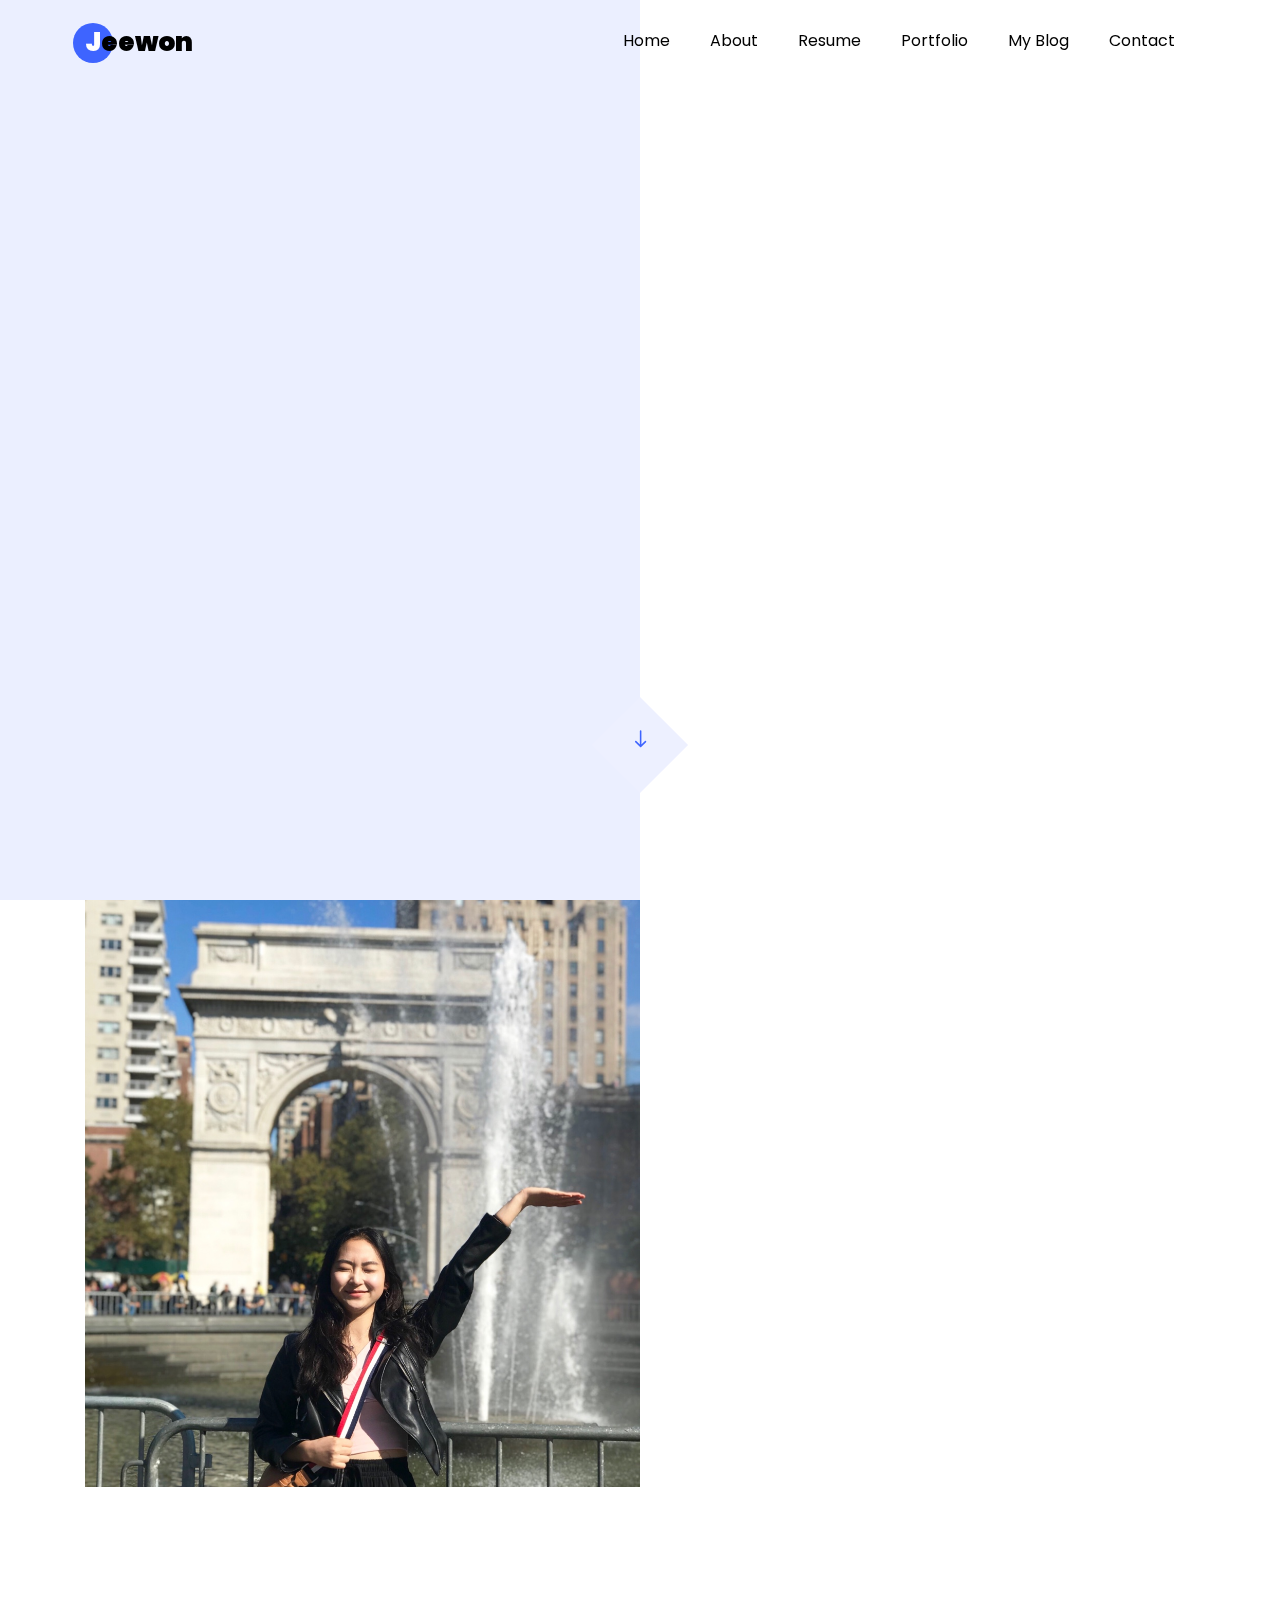
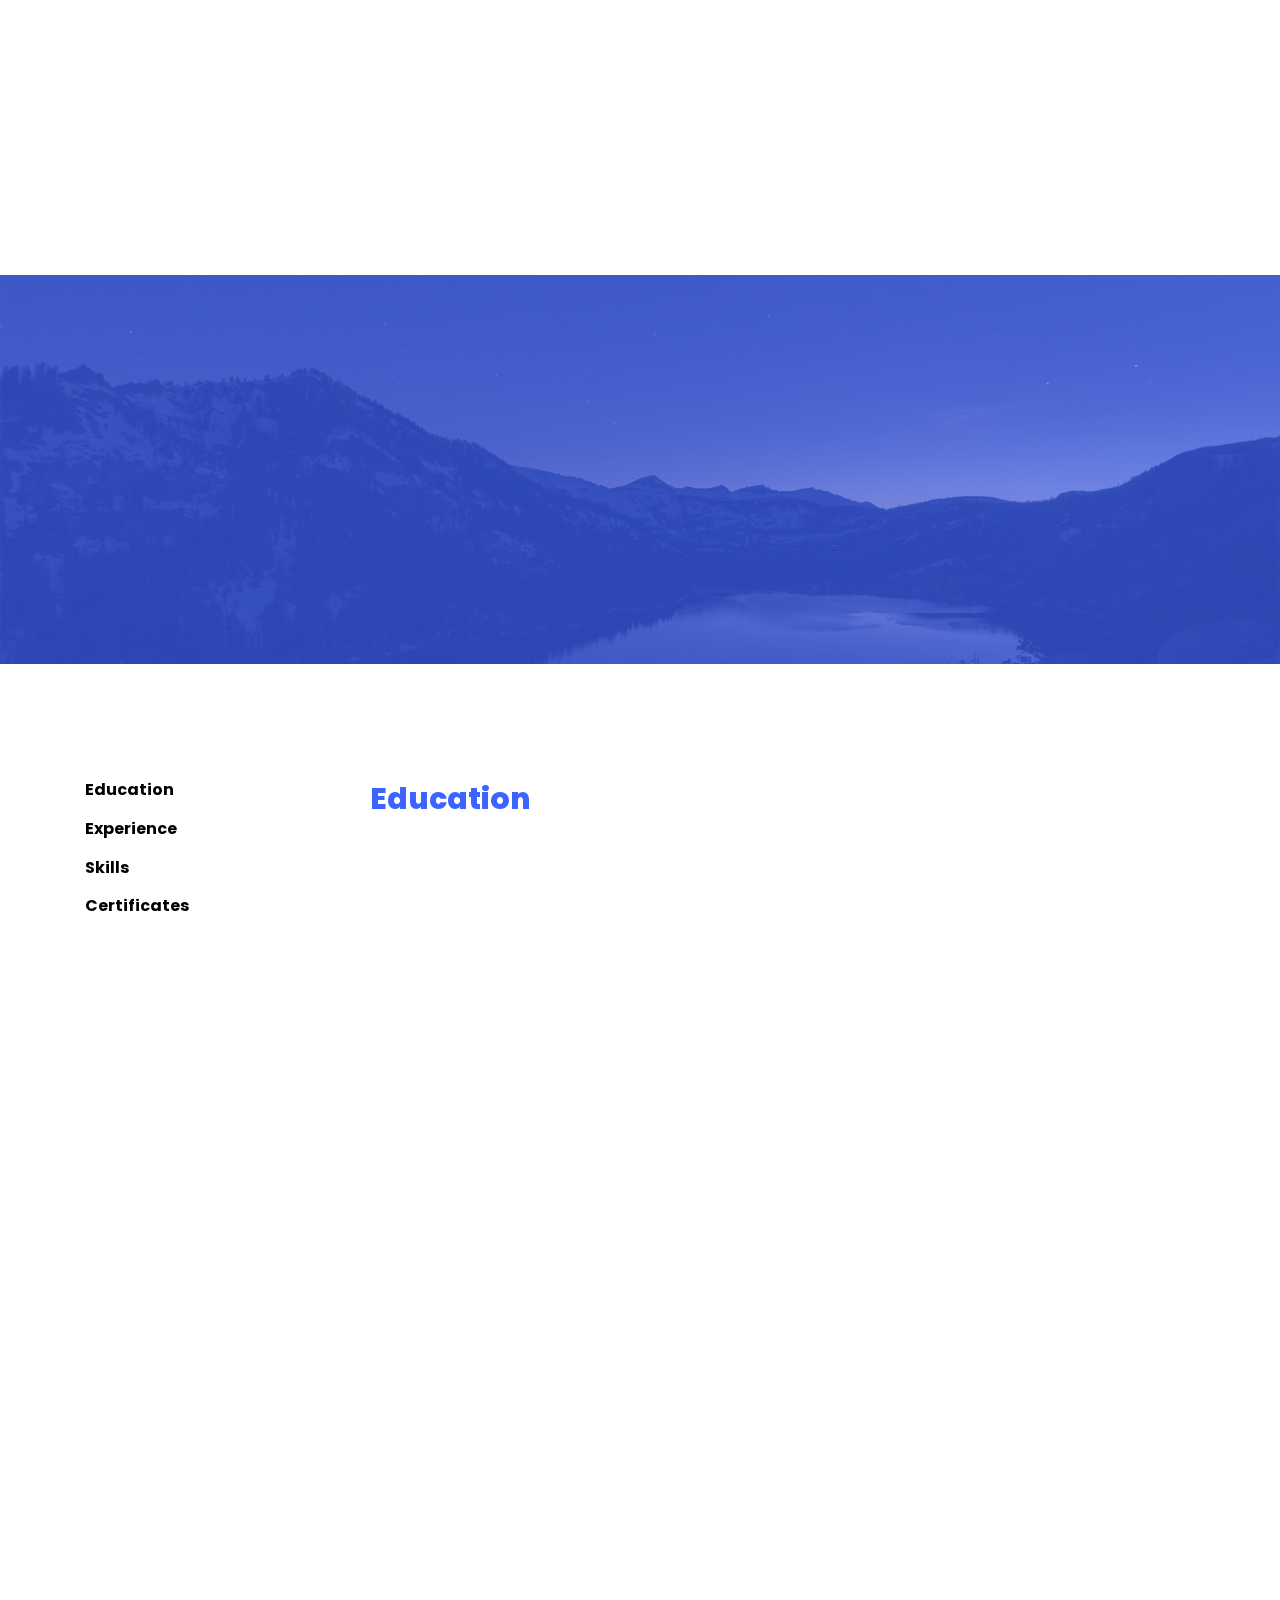
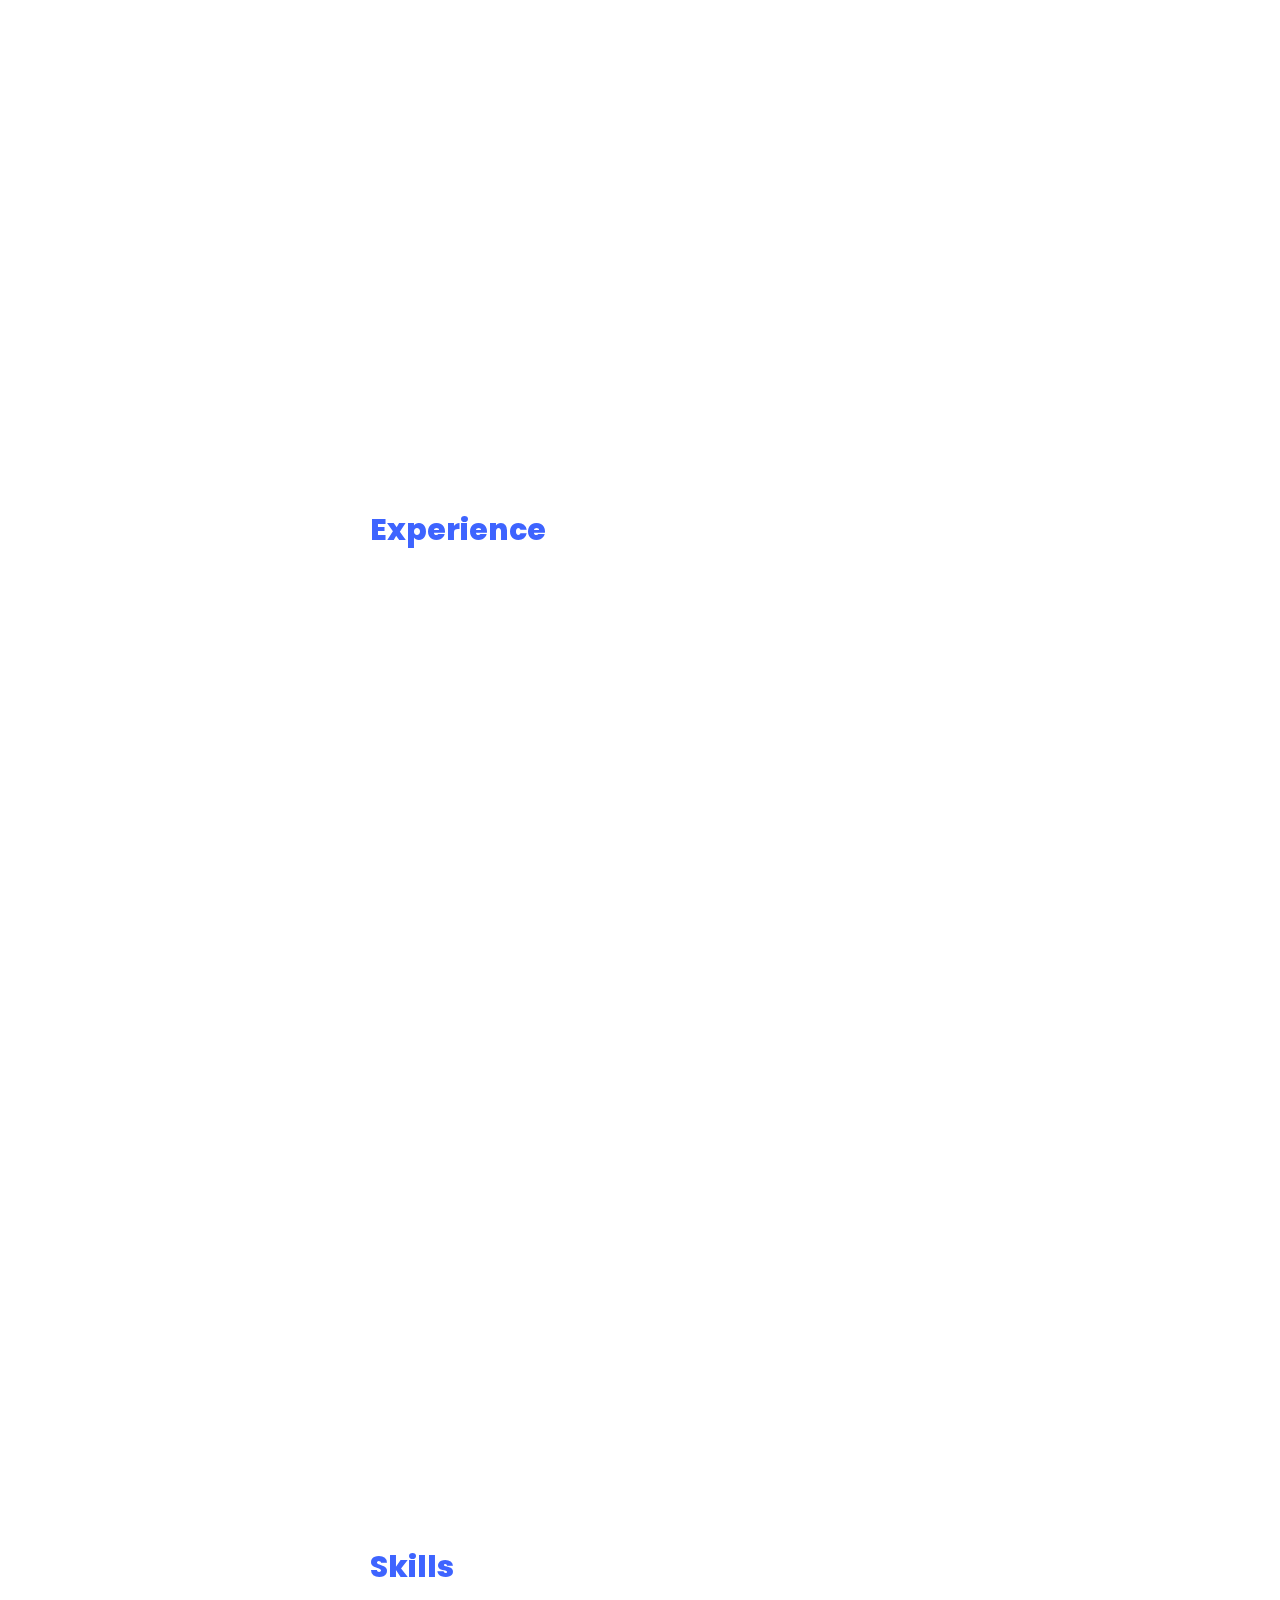
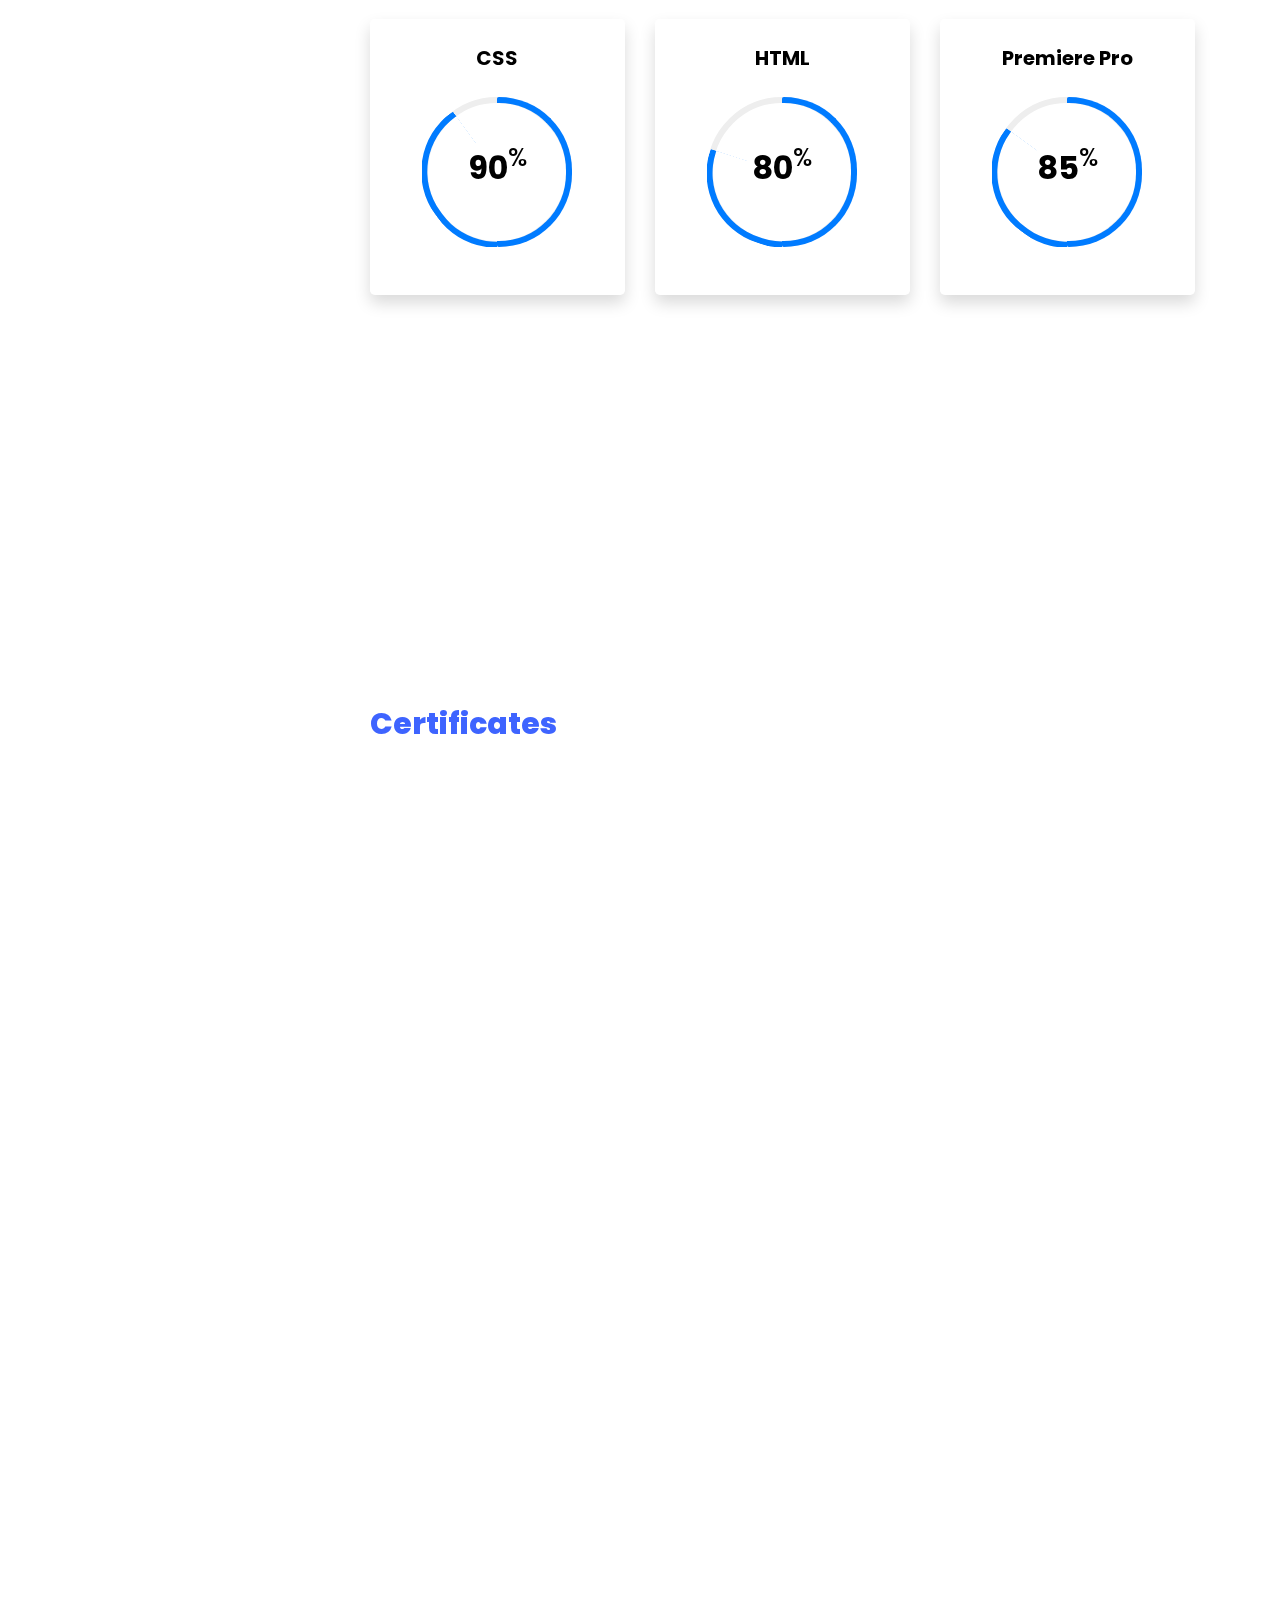
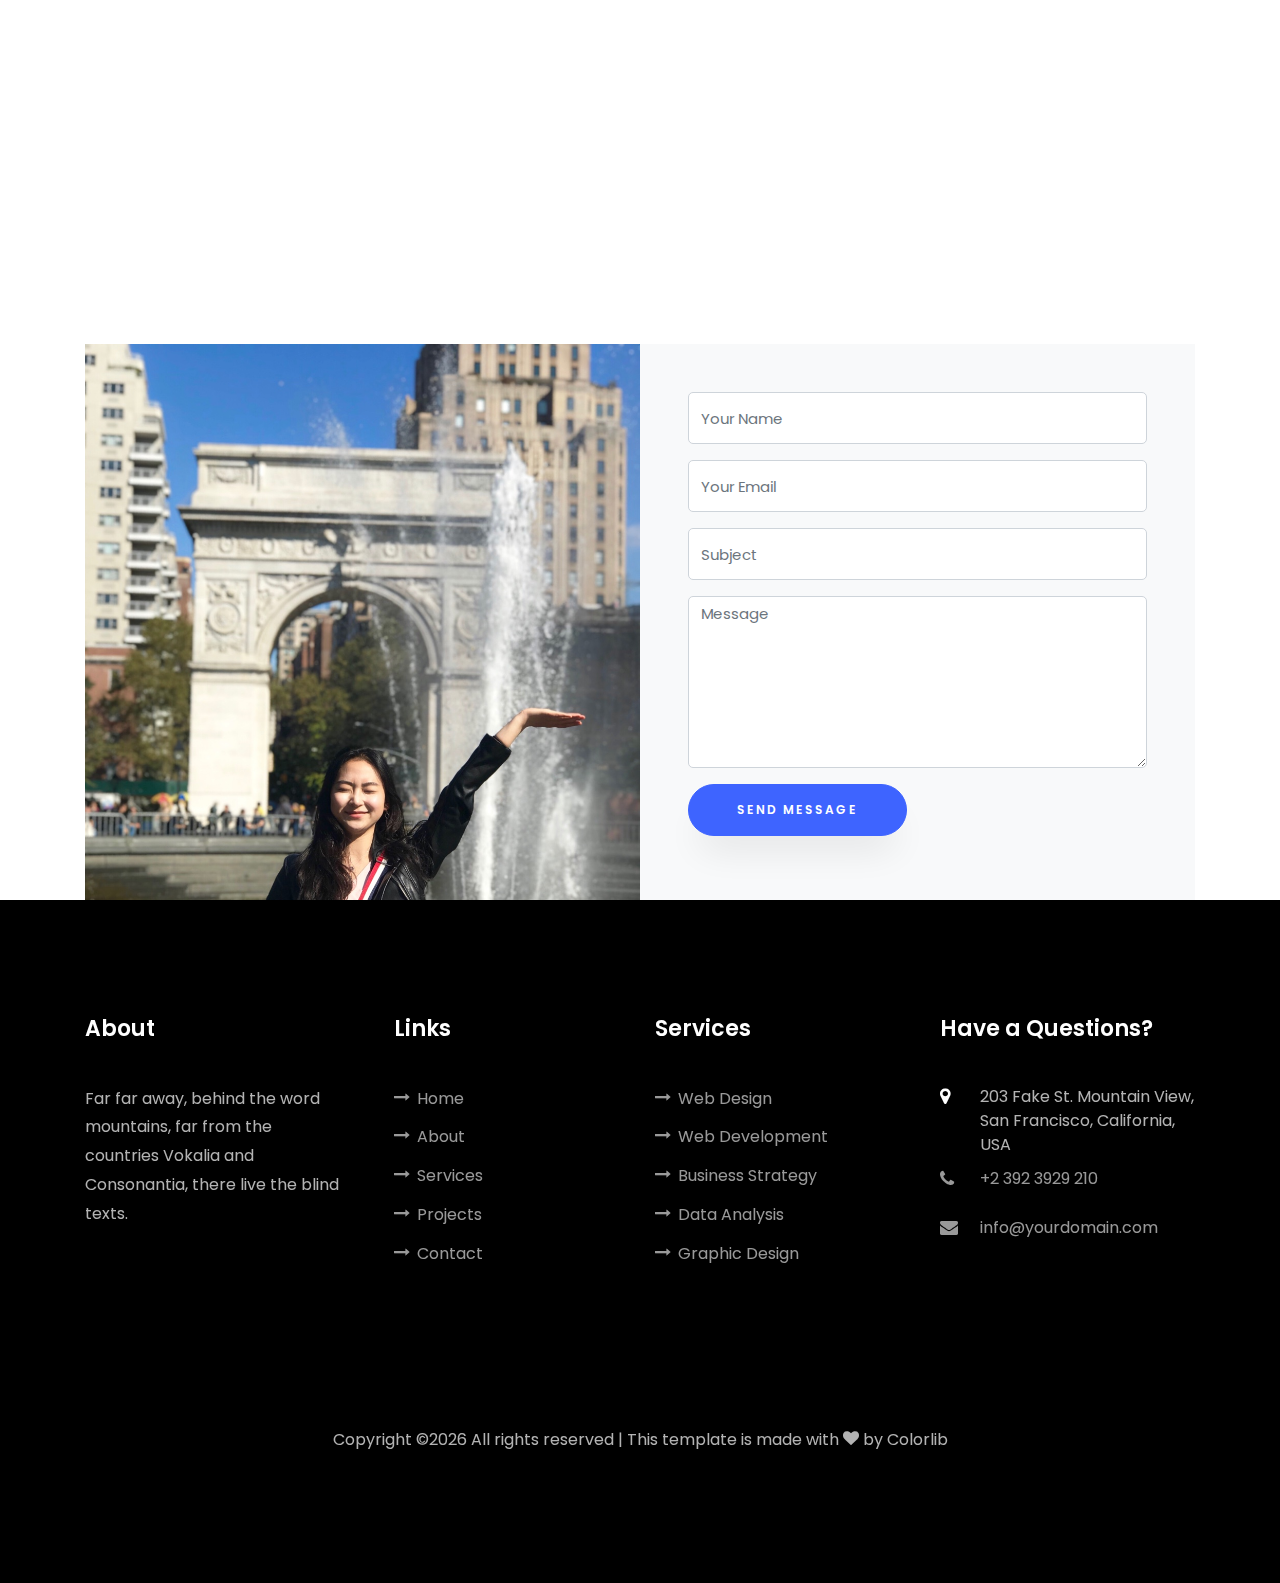
==== index.html @ 361e4d11 "blogpost modal first" ====
<!DOCTYPE html>
<html lang="en">
  <head>
    <title>Jeewon Kim</title>
    <meta charset="utf-8">
    <meta name="viewport" content="width=device-width, initial-scale=1, shrink-to-fit=no">

    <link href="https://fonts.googleapis.com/css?family=Poppins:100,200,300,400,500,600,700,800,900" rel="stylesheet">

    <link rel="stylesheet" href="css/open-iconic-bootstrap.min.css">
    <link rel="stylesheet" href="css/animate.css">

    <link rel="stylesheet" href="css/owl.carousel.min.css">
    <link rel="stylesheet" href="css/owl.theme.default.min.css">
    <link rel="stylesheet" href="css/magnific-popup.css">

    <link rel="stylesheet" href="css/aos.css">

    <link rel="stylesheet" href="css/ionicons.min.css">

    <link rel="stylesheet" href="css/flaticon.css">
    <link rel="stylesheet" href="css/icomoon.css">
    <link rel="stylesheet" href="css/style.css">
  </head>
  <body data-spy="scroll" data-target=".site-navbar-target" data-offset="300">


    <nav class="navbar navbar-expand-lg navbar-dark ftco_navbar ftco-navbar-light site-navbar-target" id="ftco-navbar">
	    <div class="container">
	      <a class="navbar-brand" href="index.html"><span>J</span>eewon</a>
	      <button class="navbar-toggler js-fh5co-nav-toggle fh5co-nav-toggle" type="button" data-toggle="collapse" data-target="#ftco-nav" aria-controls="ftco-nav" aria-expanded="false" aria-label="Toggle navigation">
	        <span class="oi oi-menu"></span> Menu
	      </button>

	      <div class="collapse navbar-collapse" id="ftco-nav">
	        <ul class="navbar-nav nav ml-auto">
	          <li class="nav-item"><a href="#home-section" class="nav-link"><span>Home</span></a></li>
	          <li class="nav-item"><a href="#about-section" class="nav-link"><span>About</span></a></li>
	          <li class="nav-item"><a href="#resume-section" class="nav-link"><span>Resume</span></a></li>
	          <li class="nav-item"><a href="#ftco-section" class="nav-link"><span>Portfolio</span></a></li>
	          <li class="nav-item"><a href="blogfront.html" class="nav-link"><span>My Blog</span></a></li>
	          <li class="nav-item"><a href="#contact-section" class="nav-link"><span>Contact</span></a></li>
	        </ul>
	      </div>
	    </div>
	  </nav>
	  <section class="hero-wrap js-fullheight">
      <div class="overlay"></div>
      <div class="container">
        <div class="row no-gutters slider-text js-fullheight justify-content-center align-items-center" id="intro1">
          <div class="col-lg-8 col-md-6 ftco-animate d-flex align-items-center" id="intro2">
          	<div class="text text-center" id="intro">
          		<span class="subheading">Hey! I am</span>
		  				<h1>Jeewon Kim</h1>
			  				<h2>I'm a
								  <span
								     class="txt-rotate"
								     data-period="2000"
								     data-rotate='[ "Web Designer.", "Developer.", "Photographer.", "Marketer.", "Blogger" ]'></span>
								</h2>
							</div>
            </div>
          </div>
        </div>
      </div>
      <div class="mouse">
				<a href="#" class="mouse-icon">
					<div class="mouse-wheel"><span class="ion-ios-arrow-round-down"></span></div>
				</a>
			</div>
    </section>

    <section class="ftco-about img ftco-section ftco-no-pt ftco-no-pb" id="about-section">
    	<div class="container">
    		<div class="row d-flex no-gutters">
    			<div class="col-md-6 col-lg-6 d-flex">
    				<div class="img-about img d-flex align-items-stretch">
    					<div class="overlay"></div>
	    				<div class="img d-flex align-self-stretch align-items-center" style="background-image:url(images/newyorkport.jpg);">
	    				</div>
    				</div>
    			</div>
    			<div class="col-md-6 col-lg-6 pl-md-5 py-5">
    				<div class="row justify-content-start pb-3">
		          <div class="col-md-12 heading-section ftco-animate">
		          	<h1 class="big">About</h1>
		            <h2 class="mb-4">About Me</h2>
		            <p>A small river named Duden flows by their place and supplies it with the necessary regelialia.</p>
		            <ul class="about-info mt-4 px-md-0 px-2">
		            	<li class="d-flex"><span>Name:</span> <span>Jeewon Kim</span></li>
		            	<li class="d-flex"><span>Date of birth:</span> <span>June 13, 1999</span></li>
		            	<li class="d-flex"><span>Address:</span> <span>Seoul, South Korea</span></li>
		            	<li class="d-flex"><span>Email:</span> <span>jeekim913@gmail.com</span></li>
		            	<li class="d-flex"><span>Phone: </span> <span>+1-315-261-1494</span></li>
		            </ul>
		          </div>
		        </div>
	          <div class="counter-wrap ftco-animate d-flex mt-md-3">
              <div class="text">
                <p><a href="scss/Jeewon_Kim_CV.pdf" download class="btn btn-primary py-3 px-3">Download CV</a></p>
              </div>
	          </div>
	        </div>
        </div>
    	</div>
    </section>

    <section class="ftco-section ftco-partner">
    	<div class="container">
    		<div class="row">
    			<div class="col-sm ftco-animate">
              <div class="text-center d-flex ftco-animate">
    						<a href="#" class="services-1 shadow">
    							<span class="icon">
    								<i class="flaticon-analysis"></i>
    							</span>
    							<div class="desc">
    								<h3 class="mb-5">Team Work</h3>
    							</div>
    						</a>
    					</div>
    			</div>
    			<div class="col-sm ftco-animate">
            <div class="text-center d-flex ftco-animate">
              <a href="#" class="services-1 shadow">
                <span class="icon">
                  <i class="flaticon-analysis"></i>
                </span>
                <div class="desc">
                  <h3 class="mb-5">Fast Learner</h3>
                </div>
              </a>
            </div>
    			</div>
    			<div class="col-sm ftco-animate">
            <div class="text-center d-flex ftco-animate">
              <a href="#" class="services-1 shadow">
                <span class="icon">
                  <i class="flaticon-analysis"></i>
                </span>
                <div class="desc">
                  <h3 class="mb-5">Service Oriented</h3>
                </div>
              </a>
            </div>
    			</div>
    			<div class="col-sm ftco-animate">
            <div class="text-center d-flex ftco-animate">
              <a href="#" class="services-1 shadow">
                <span class="icon">
                  <i class="flaticon-analysis"></i>
                </span>
                <div class="desc">
                  <h3 class="mb-5">Language</h3>
                </div>
              </a>
            </div>
    			</div>
    		</div>
    	</div>
    </section>


    <section class="ftco-section ftco-hireme img" style="background-image: url(images/bg_1.jpg)">
      <div class="overlay"></div>
      <div class="container">
        <div class="row justify-content-center">
          <div class="col-md-7 ftco-animate text-center">
            <h2>Introduction <span>Video</span> of Me!</h2>
            <p>Take a brief look into Jeewon Kim</p>
            <a data-modal="#09" class="btn btn-primary py-3 px-5" href="introvideo.html">Click Me</a>
          </div>
        </div>
      </div>
    </section>






    <section class="ftco-section ftco-no-pb goto-here" id="resume-section">
    	<div class="container">
    		<div class="row">
    			<div class="col-md-3">
				    <nav id="navi">
					    <ul>
					      <li><a href="#page-1">Education</a></li>
					      <li><a href="#page-2">Experience</a></li>
					      <li><a href="#page-3">Skills</a></li>
					      <li><a href="#page-4">Certificates</a></li>
					    </ul>
					  </nav>
					</div>
					<div class="col-md-9">
					  <div id="page-1" class= "page one">
					  	<h2 class="heading">Education</h2>
					    <div class="resume-wrap d-flex ftco-animate">
					    	<div class="img1">
					    		<img class="img11" src="images/muniv1.jpg">
					    	</div>
					    	<div class="text pl-3">
		    					<span class="date">2018-2022</span>
		    					<h2>Bachelor of Business Administration</h2>
		    					<span class="position">SungKyunKwan University</span>
		    					<p>A small river named Duden flows by their place and supplies it with the necessary regelialia. It is a paradisematic country, in which roasted parts of sentences fly into your mouth.</p>
                  <a href="#projects-section" ><p class="readmorebtn">Read More! </p></a>
            		</div>
	    				</div>
              <div class="resume-wrap d-flex ftco-animate">
                <div class="img1">
                  <img class="img11" src="images/muniv1.jpg">
                </div>
                <div class="text pl-3">
                  <span class="date">2019</span>
                  <h2>Business Administration & Communications </h2>
                  <span class="position">Clarkson University</span>
                  <p>A small river named Duden flows by their place and supplies it with the necessary regelialia. It is a paradisematic country, in which roasted parts of sentences fly into your mouth.</p>
                  <a href="#projects-section" ><p class="readmorebtn">Read More! </p></a>
                </div>
              </div>
              <div class="resume-wrap d-flex ftco-animate">
					    	<div class="img1">
					    		<img class="img11" src="images/muniv1.jpg">
					    	</div>
					    	<div class="text pl-3">
		    					<span class="date">2018-2022</span>
		    					<h2>Bachelor of French Language&Literature</h2>
		    					<span class="position">SungKyunKwan University</span>
		    					<p>A small river named Duden flows by their place and supplies it with the necessary regelialia. It is a paradisematic country, in which roasted parts of sentences fly into your mouth.</p>
                  <a href="#projects-section" ><p class="readmorebtn">Read More! </p></a>
            		</div>
	    				</div>
              <div class="resume-wrap d-flex ftco-animate">
					    	<div class="img1">
					    		<img class="img11" src="images/muniv1.jpg">
					    	</div>
					    	<div class="text pl-3">
		    					<span class="date">2015-2018</span>
		    					<h2>Hanyang University Highschool</h2>
		    					<span class="position">High School</span>
		    					<p>A small river named Duden flows by their place and supplies it with the necessary regelialia. It is a paradisematic country, in which roasted parts of sentences fly into your mouth.</p>
                  <a href="#projects-section" ><p class="readmorebtn">Read More! </p></a>
            		</div>
	    				</div>
					  </div>

					  <div id="page-2" class= "page two">
					  	<h2 class="heading">Experience</h2>
              <div class="resume-wrap d-flex ftco-animate">

					    	<div class="text pl-3">
		    					<span class="date">2018-2019</span>
		    					<h2>External Cooperation Manager </h2>
		    					<span class="position">MUNIV 6</span>
		    					<p>A small river named Duden flows by their place and supplies it with the necessary regelialia. It is a paradisematic country, in which roasted parts of sentences fly into your mouth.</p>
                  <a href="#projects-section" ><p class="readmorebtn">Read More! </p></a>
            		</div>
                <div class="img1">
					    		<img class="img11" src="images/muniv1.jpg">
					    	</div>

	    				</div>
              <div class="resume-wrap d-flex ftco-animate">
					    	<div class="img1">
					    		<img class="img11" src="images/muniv1.jpg">
					    	</div>
					    	<div class="text pl-3">
		    					<span class="date">2018-2019</span>
		    					<h2>Server</h2>
		    					<span class="position">WalHyang</span>
		    					<p>A small river named Duden flows by their place and supplies it with the necessary regelialia. It is a paradisematic country, in which roasted parts of sentences fly into your mouth.</p>
                  <a href="#projects-section" ><p class="readmorebtn">Read More! </p></a>
            		</div>
	    				</div>
              <div class="resume-wrap d-flex ftco-animate">
					    	<div class="img1">
					    		<img class="img11" src="images/muniv1.jpg">
					    	</div>
					    	<div class="text pl-3">
		    					<span class="date">2020</span>
		    					<h2>Make-A-Wish Angel</h2>
		    					<span class="position">Make-a-wish Korea</span>
		    					<p>A small river named Duden flows by their place and supplies it with the necessary regelialia. It is a paradisematic country, in which roasted parts of sentences fly into your mouth.</p>
                  <a href="#projects-section" ><p class="readmorebtn">Read More! </p></a>
            		</div>
	    				</div>


					  </div>
					  <div id="page-3" class= "page three">
					  	<h2 class="heading">Skills</h2>
					  	<div class="row progress-circle mb-5">
					  		<div class="col-lg-4 mb-4">
						      <div class="bg-white rounded-lg shadow p-4">
						        <h2 class="h5 font-weight-bold text-center mb-4">CSS</h2>

						        <!-- Progress bar 1 -->
						        <div class="progress mx-auto" data-value='90'>
						          <span class="progress-left">
                        <span class="progress-bar border-primary"></span>
						          </span>
						          <span class="progress-right">
                        <span class="progress-bar border-primary"></span>
						          </span>
						          <div class="progress-value w-100 h-100 rounded-circle d-flex align-items-center justify-content-center">
						            <div class="h2 font-weight-bold">90<sup class="small">%</sup></div>
						          </div>
						        </div>
						        <!-- END -->

						        <!-- Demo info -->
						        <div class="row text-center mt-4">
						          <div class="col-6 border-right">
						          </div>
						          <div class="col-6">
						          </div>
						        </div>
						        <!-- END -->
						      </div>
						    </div>

						    <div class="col-lg-4 mb-4">
						      <div class="bg-white rounded-lg shadow p-4">
						        <h2 class="h5 font-weight-bold text-center mb-4">HTML</h2>

						        <!-- Progress bar 1 -->
						        <div class="progress mx-auto" data-value='80'>
						          <span class="progress-left">
                        <span class="progress-bar border-primary"></span>
						          </span>
						          <span class="progress-right">
                        <span class="progress-bar border-primary"></span>
						          </span>
						          <div class="progress-value w-100 h-100 rounded-circle d-flex align-items-center justify-content-center">
						            <div class="h2 font-weight-bold">80<sup class="small">%</sup></div>
						          </div>
						        </div>
						        <!-- END -->

						        <!-- Demo info -->
						        <div class="row text-center mt-4">
						          <div class="col-6 border-right">
						          </div>
						          <div class="col-6">
						          </div>
						        </div>
						        <!-- END -->
						      </div>
						    </div>

						    <div class="col-lg-4 mb-4">
						      <div class="bg-white rounded-lg shadow p-4">
						        <h2 class="h5 font-weight-bold text-center mb-4">Premiere Pro</h2>

						        <!-- Progress bar 1 -->
						        <div class="progress mx-auto" data-value='85'>
						          <span class="progress-left">
                        <span class="progress-bar border-primary"></span>
						          </span>
						          <span class="progress-right">
                        <span class="progress-bar border-primary"></span>
						          </span>
						          <div class="progress-value w-100 h-100 rounded-circle d-flex align-items-center justify-content-center">
						            <div class="h2 font-weight-bold">85<sup class="small">%</sup></div>
						          </div>
						        </div>
						        <!-- END -->

						        <!-- Demo info -->
						        <div class="row text-center mt-4">
						          <div class="col-6 border-right">
						          </div>
						          <div class="col-6">
						          </div>
						        </div>
						        <!-- END -->
						      </div>
						    </div>
					  	</div>
					  	<div class="row">
					  		<div class="col-md-6 animate-box">
									<div class="progress-wrap ftco-animate">
										<h3>Photoshop</h3>
										<div class="progress">
										 	<div class="progress-bar color-1" role="progressbar" aria-valuenow="90"
										  	aria-valuemin="0" aria-valuemax="100" style="width:70%">
										    <span>70%</span>
										  	</div>
										</div>
									</div>
								</div>
								<div class="col-md-6 animate-box">
									<div class="progress-wrap ftco-animate">
										<h3>English</h3>
										<div class="progress">
										 	<div class="progress-bar color-2" role="progressbar" aria-valuenow="85"
										  	aria-valuemin="0" aria-valuemax="100" style="width:90%">
										    <span>90%</span>
										  	</div>
										</div>
									</div>
								</div>
								<div class="col-md-6 animate-box">
									<div class="progress-wrap ftco-animate">
										<h3>Korean</h3>
										<div class="progress">
										 	<div class="progress-bar color-3" role="progressbar" aria-valuenow="95"
										  	aria-valuemin="0" aria-valuemax="100" style="width:95%">
										    <span>95%</span>
										  	</div>
										</div>
									</div>
								</div>
								<div class="col-md-6 animate-box">
									<div class="progress-wrap ftco-animate">
										<h3>After Effects</h3>
										<div class="progress">
										 	<div class="progress-bar color-4" role="progressbar" aria-valuenow="90"
										  	aria-valuemin="0" aria-valuemax="100" style="width:65%">
										    <span>65%</span>
										  	</div>
										</div>
									</div>
								</div>
								<div class="col-md-6 animate-box">
									<div class="progress-wrap ftco-animate">
										<h3>Word/Excel</h3>
										<div class="progress">
										 	<div class="progress-bar color-5" role="progressbar" aria-valuenow="70"
										  	aria-valuemin="0" aria-valuemax="100" style="width:70%">
										    <span>70%</span>
										  	</div>
										</div>
									</div>
								</div>
								<div class="col-md-6 animate-box">
									<div class="progress-wrap ftco-animate">
										<h3>Illustrater</h3>
										<div class="progress">
										 	<div class="progress-bar color-6" role="progressbar" aria-valuenow="80"
										  	aria-valuemin="0" aria-valuemax="100" style="width:60%">
										    <span>60%</span>
										  	</div>
										</div>
									</div>
								</div>
					  	</div>
					  </div>
					  <div id="page-4" class= "page four">
					    <h2 class="heading">Certificates</h2>
              <div class="resume-wrap d-flex ftco-animate">
					    	<div class="img1">
					    		<img class="img11" src="images/muniv1.jpg">
					    	</div>
					    	<div class="text pl-3">
		    					<span class="date">2020</span>
		    					<h2>Tofel 105</h2>
		    					<span class="position">Tofel IBM </span>
            		</div>
                <div class="img1">
                  <img class="img11" src="images/muniv1.jpg">
                </div>
                <div class="text pl-3">
                  <span class="date">2020</span>
                  <h2>TOEIC 900</h2>
                  <span class="position">English Language</span>
                  <p>f sentences fly into your mouth.</p>
                </div>
	    				</div>

              <div class="resume-wrap d-flex ftco-animate">
                <div class="icon d-flex align-items-center justify-content-center" id="certi">
					    		<span class="flaticon-ideas"></span>
                </div>
					    	<div class="text pl-3">
		    					<span class="date">2020</span>
		    					<h2>Tofel 105</h2>
		    					<span class="position">Tofel IBM </span>
                    <br><br>
            		</div>
                <div class="icon d-flex align-items-center justify-content-center">
					    		<span class="flaticon-ideas"></span>
                </div>
                <div class="text pl-3">
                  <span class="date">2020</span>
                  <h2>TOEIC 900</h2>
                  <span class="position">English Language</span>
                  <p>f sentences fly into your mouth.</p>
                  <br><br>
                </div>
	    				</div>

              <div class="resume-wrap d-flex ftco-animate">
                <div class="img1">
                  <img class="img11" src="images/muniv1.jpg">
                </div>
                <div class="text pl-3">
                  <span class="date">2020</span>
                  <h2>Tofel 105</h2>
                  <span class="position">Tofel IBM </span>
                </div>
                <div class="img1">
                  <img class="img11" src="images/muniv1.jpg">
                </div>
                <div class="text pl-3">
                  <span class="date">2020</span>
                  <h2>TOEIC 900</h2>
                  <span class="position">English Language</span>
                  <p>f sentences fly into your mouth.</p>
                </div>
              </div>
					  </div>
					</div>
			  </div>
    	</div>
    </section>




    		<section class="ftco-section" id="ftco-section">
          <div class="row no-gutters justify-content-center pb-5">
            <div class="col-md-12 heading-section text-center ftco-animate">
              <h1 class="big big-2">My Projects</h1>
              <h2 class="mb-4">My Projects</h2>
              <p>Far far away, behind the word mountains, far from the countries Vokalia and Consonantia</p>
            </div>
          </div>
    			<div class="container">
            <div class="ftco-schedule">
    					<div class="row">
                <div class="col-md-3 nav-link-wrap text-center text-md-right">
    	            <div class="nav flex-column nav-pills" id="v-pills-tab" role="tablist" aria-orientation="vertical">
    	              <a class="nav-link ftco-animate active" id="v-pills-1-tab" data-toggle="pill" href="#v-pills-1" role="tab" aria-controls="v-pills-1" aria-selected="true">Videos <span></span></a>

    	              <a class="nav-link ftco-animate" id="v-pills-2-tab" data-toggle="pill" href="#v-pills-2" role="tab" aria-controls="v-pills-2" aria-selected="false"> Web Design <span></span></a>

    	              <a class="nav-link ftco-animate" id="v-pills-3-tab" data-toggle="pill" href="#v-pills-3" role="tab" aria-controls="v-pills-3" aria-selected="false"> Artwork <span></span></a>

    	            </div>
    	          </div>
    	          <div class="col-md-9 tab-wrap">

    	            <div class="tab-content" id="v-pills-tabContent">

    	              <div class="tab-pane fade show active" id="v-pills-1" role="tabpanel" aria-labelledby="day-1-tab">
    	              	<div class="speaker-wrap ftco-animate d-md-flex">
    	              		<div class="img speaker-img" style="background-image: url(images/muniv1.jpg);"></div>
                        <img class="img22" src="images/muniv1.jpg">
                        <div class="text">
    	              			<h2><a href="#">Introduction to Business Leaders</a></h2>
    	              			<p>A small river named Duden flows by their place and supplies it with the necessary regelialia. It is a paradisematic country, in which roasted parts of sentences fly into your mouth.</p>
    	              			<span class="time">09:00 am - 4:30 pm</span>
    	              			<p class="location"><span class="icon-map-o mr-2"></span>20 July 2019 - Hall, Building Los Angeles CA</p>
    	              			<p>A small river named Duden flows by their place and supplies it with the necessary regelialia. It is a paradisematic country, in which roasted parts of sentences fly into your mouth.</p>
                          <a href="#projects-section" ><p>Read More! </p></a>
    	              		</div>
    	              	</div>
                      <br>
                      <div class="speaker-wrap ftco-animate d-md-flex">
    	              		<div class="img speaker-img" style="background-image: url(images/muniv1.jpg);"></div>
                        <img class="img22" src="images/muniv1.jpg">
                        <div class="text">
    	              			<h2><a href="#">Introduction to Business Leaders</a></h2>
    	              			<p>A small river named Duden flows by their place and supplies it with the necessary regelialia. It is a paradisematic country, in which roasted parts of sentences fly into your mouth.</p>
    	              			<span class="time">09:00 am - 4:30 pm</span>
    	              			<p class="location"><span class="icon-map-o mr-2"></span>20 July 2019 - Hall, Building Los Angeles CA</p>
    	              			<p>A small river named Duden flows by their place and supplies it with the necessary regelialia. It is a paradisematic country, in which roasted parts of sentences fly into your mouth.</p>
                          <a href="#projects-section" ><p>Read More! </p></a>
    	              		</div>
    	              	</div>
    	              </div>

    	              <div class="tab-pane fade" id="v-pills-2" role="tabpanel" aria-labelledby="v-pills-day-2-tab">
                        <div class="speaker-wrap ftco-animate d-md-flex">
      	              		<div class="img speaker-img" style="background-image: url(images/muniv1.jpg);"></div>
                          <img class="img22" src="images/muniv1.jpg">
                          <div class="text">
      	              			<h2><a href="#">Introduction to Business Leaders</a></h2>
      	              			<p>A small river named Duden flows by their place and supplies it with the necessary regelialia. It is a paradisematic country, in which roasted parts of sentences fly into your mouth.</p>
      	              			<span class="time">09:00 am - 4:30 pm</span>
      	              			<p class="location"><span class="icon-map-o mr-2"></span>20 July 2019 - Hall, Building Los Angeles CA</p>
      	              			<p>A small river named Duden flows by their place and supplies it with the necessary regelialia. It is a paradisematic country, in which roasted parts of sentences fly into your mouth.</p>
                            <a href="#projects-section" ><p>Read More! </p></a>
      	              		</div>
      	              	</div>
                        <br>
                        <div class="speaker-wrap ftco-animate d-md-flex">
      	              		<div class="img speaker-img" style="background-image: url(images/muniv1.jpg);"></div>
                          <img class="img22" src="images/muniv1.jpg">
                          <div class="text">
      	              			<h2><a href="#">Introduction to Business Leaders</a></h2>
      	              			<p>A small river named Duden flows by their place and supplies it with the necessary regelialia. It is a paradisematic country, in which roasted parts of sentences fly into your mouth.</p>
      	              			<span class="time">09:00 am - 4:30 pm</span>
      	              			<p class="location"><span class="icon-map-o mr-2"></span>20 July 2019 - Hall, Building Los Angeles CA</p>
      	              			<p>A small river named Duden flows by their place and supplies it with the necessary regelialia. It is a paradisematic country, in which roasted parts of sentences fly into your mouth.</p>
                            <a href="#projects-section" ><p>Read More! </p></a>
      	              		</div>
      	              	</div>
    	              </div>

    	              <div class="tab-pane fade" id="v-pills-3" role="tabpanel" aria-labelledby="v-pills-day-3-tab">
                      <div class="speaker-wrap ftco-animate d-md-flex">
    	              		<div class="img speaker-img" style="background-image: url(images/muniv1.jpg);"></div>
                        <img class="img22" src="images/muniv1.jpg">
                        <div class="text">
    	              			<h2><a href="#">Introduction to Business Leaders</a></h2>
    	              			<p>A small river named Duden flows by their place and supplies it with the necessary regelialia. It is a paradisematic country, in which roasted parts of sentences fly into your mouth.</p>
    	              			<span class="time">09:00 am - 4:30 pm</span>
    	              			<p class="location"><span class="icon-map-o mr-2"></span>20 July 2019 - Hall, Building Los Angeles CA</p>
    	              			<p>A small river named Duden flows by their place and supplies it with the necessary regelialia. It is a paradisematic country, in which roasted parts of sentences fly into your mouth.</p>
                          <a href="#projects-section" ><p>Read More! </p></a>
    	              		</div>
    	              	</div>
                      <br>
                      <div class="speaker-wrap ftco-animate d-md-flex">
    	              		<div class="img speaker-img" style="background-image: url(images/muniv1.jpg);"></div>
                        <img class="img22" src="images/muniv1.jpg">
                        <div class="text">
    	              			<h2><a href="#">Introduction to Business Leaders</a></h2>
    	              			<p>A small river named Duden flows by their place and supplies it with the necessary regelialia. It is a paradisematic country, in which roasted parts of sentences fly into your mouth.</p>
    	              			<span class="time">09:00 am - 4:30 pm</span>
    	              			<p class="location"><span class="icon-map-o mr-2"></span>20 July 2019 - Hall, Building Los Angeles CA</p>
    	              			<p>A small river named Duden flows by their place and supplies it with the necessary regelialia. It is a paradisematic country, in which roasted parts of sentences fly into your mouth.</p>
                          <a href="#projects-section" ><p>Read More! </p></a>
    	              		</div>
    	              	</div>
    	              </div>
    	            </div>
    	          </div>
    	        </div>
            </div>
    			</div>
    		</section>



    <section class="ftco-section ftco-project" id="projects-section">
    	<div class="container-fluid px-md-0">
    		<div class="row no-gutters justify-content-center pb-5">
          <div class="col-md-12 heading-section text-center ftco-animate">
          	<h1 class="big big-2">My Blog</h1>
            <h2 class="mb-4">My Blog</h2>
            <p>Far far away, behind the word mountains, far from the countries Vokalia and Consonantia</p>
          </div>
        </div>
    		<div class="row no-gutters">
    			<div class="col-md">
    				<div class="project img ftco-animate d-flex justify-content-center align-items-center" style="background-image: url(images/work-1.jpg);">
    					<div class="overlay"></div>
	    				<div class="text text-center p-4">
	    					<h3><a href="#">Branding &amp; Illustration Design</a></h3>
	    					<span>Web Design</span>
	    				</div>
    				</div>
  				</div>
  				<div class="col-md">
    				<div class="project img ftco-animate d-flex justify-content-center align-items-center" style="background-image: url(images/work-2.jpg);">
    					<div class="overlay"></div>
	    				<div class="text text-center p-4">
	    					<h3><a href="#">Branding &amp; Illustration Design</a></h3>
	    					<span>Web Design</span>
	    				</div>
    				</div>
  				</div>

    			<div class="col-md">
    				<div class="project img ftco-animate d-flex justify-content-center align-items-center" style="background-image: url(images/work-3.jpg);">
    					<div class="overlay"></div>
	    				<div class="text text-center p-4">
	    					<h3><a href="#">Branding &amp; Illustration Design</a></h3>
	    					<span>Web Design</span>
	    				</div>
    				</div>
    			</div>
    			<div class="col-md">
    				<div class="project img ftco-animate d-flex justify-content-center align-items-center" style="background-image: url(images/work-4.jpg);">
    					<div class="overlay"></div>
	    				<div class="text text-center p-4">
	    					<h3><a href="#">Branding &amp; Illustration Design</a></h3>
	    					<span>Web Design</span>
	    				</div>
    				</div>
    			</div>
    		</div>
    	</div>
    </section>



    <section class="ftco-section" id="blog-section">
      <div class="container">
        <div class="row justify-content-center mb-5 pb-5">
          <div class="col-md-7 heading-section text-center ftco-animate">
            <h1 class="big big-2">Blog</h1>
            <h2 class="mb-4"></h2>
            <div>
              <a href="#projects-section"><button type="button" class="blogbtn">Check Out my Blog!</button></a>
            </div>
          </div>
        </div>
        <div class="row d-flex">
          <div class="col-md d-flex ftco-animate">
          	<div class="blog-entry justify-content-end">
              <a href="single.html" class="block-20" style="background-image: url('images/image_1.jpg');">
              </a>
              <div class="text mt-3 float-right d-block">
                <h3 class="heading"><a href="single.html">Why Lead Generation is Key for Business Growth</a></h3>
                <div class="d-flex align-items-center mb-3 meta">
	                <p class="mb-0">
	                	<span class="mr-2">Sept. 12, 2019</span>
	                	<a href="#" class="mr-2">Admin</a>
	                	<a href="#" class="meta-chat"><span class="icon-chat"></span> 3</a>
	                </p>
                </div>
                <p>A small river named Duden flows by their place and supplies it with the necessary regelialia.</p>
              </div>
            </div>
          </div>
          <div class="col-md d-flex ftco-animate">
          	<div class="blog-entry justify-content-end">
              <a href="single.html" class="block-20" style="background-image: url('images/image_2.jpg');">
              </a>
              <div class="text mt-3 float-right d-block">
                <h3 class="heading"><a href="single.html">Why Lead Generation is Key for Business Growth</a></h3>
                <div class="d-flex align-items-center mb-3 meta">
	                <p class="mb-0">
	                	<span class="mr-2">Sept. 12, 2019</span>
	                	<a href="#" class="mr-2">Admin</a>
	                	<a href="#" class="meta-chat"><span class="icon-chat"></span> 3</a>
	                </p>
                </div>
                <p>A small river named Duden flows by their place and supplies it with the necessary regelialia.</p>
              </div>
            </div>
          </div>
          <div class="col-md d-flex ftco-animate">
          	<div class="blog-entry">
              <a href="single.html" class="block-20" style="background-image: url('images/image_3.jpg');">
              </a>
              <div class="text mt-3 float-right d-block">
                <h3 class="heading"><a href="single.html">Why Lead Generation is Key for Business Growth</a></h3>
                <div class="d-flex align-items-center mb-3 meta">
	                <p class="mb-0">
	                	<span class="mr-2">Sept. 12, 2019</span>
	                	<a href="#" class="mr-2">Admin</a>
	                	<a href="#" class="meta-chat"><span class="icon-chat"></span> 3</a>
	                </p>
                </div>
                <p>A small river named Duden flows by their place and supplies it with the necessary regelialia.</p>
              </div>
            </div>
          </div>
          <div class="col-md d-flex ftco-animate">
            <div class="blog-entry">
              <a href="single.html" class="block-20" style="background-image: url('images/image_3.jpg');">
              </a>
              <div class="text mt-3 float-right d-block">
                <h3 class="heading"><a href="single.html">Why Lead Generation is Key for Business Growth</a></h3>
                <div class="d-flex align-items-center mb-3 meta">
                  <p class="mb-0">
                    <span class="mr-2">Sept. 12, 2019</span>
                    <a href="#" class="mr-2">Admin</a>
                    <a href="#" class="meta-chat"><span class="icon-chat"></span> 3</a>
                  </p>
                </div>
                <p>A small river named Duden flows by their place and supplies it with the necessary regelialia.</p>
              </div>
            </div>
          </div>
        </div>
      </div>
    </section>



    <section class="ftco-section contact-section ftco-no-pb" id="contact-section">
      <div class="container">
      	<div class="row justify-content-center mb-5 pb-3">
          <div class="col-md-7 heading-section text-center ftco-animate">
            <h1 class="big big-2">Contact</h1>
            <h2 class="mb-4">Contact Me</h2>
            <p>Far far away, behind the word mountains, far from the countries Vokalia and Consonantia</p>
          </div>
        </div>

        <div class="row d-flex contact-info mb-5">
          <div class="col-md-6 col-lg-3 d-flex ftco-animate">
          	<div class="align-self-stretch box text-center p-4 shadow">
          		<div class="icon d-flex align-items-center justify-content-center">
          			<span class="icon-map-signs"></span>
          		</div>
          		<div>
	          		<h3 class="mb-4">Address</h3>
		            <p>198 West 21th Street, Suite 721 New York NY 10016</p>
		          </div>
	          </div>
          </div>
          <div class="col-md-6 col-lg-3 d-flex ftco-animate">
          	<div class="align-self-stretch box text-center p-4 shadow">
          		<div class="icon d-flex align-items-center justify-content-center">
          			<span class="icon-phone2"></span>
          		</div>
          		<div>
	          		<h3 class="mb-4">Contact Number</h3>
		            <p><a href="tel://1234567920">+ 1235 2355 98</a></p>
	            </div>
	          </div>
          </div>
          <div class="col-md-6 col-lg-3 d-flex ftco-animate">
          	<div class="align-self-stretch box text-center p-4 shadow">
          		<div class="icon d-flex align-items-center justify-content-center">
          			<span class="icon-paper-plane"></span>
          		</div>
          		<div>
	          		<h3 class="mb-4">Email Address</h3>
		            <p><a href="mailto:info@yoursite.com">info@yoursite.com</a></p>
		          </div>
	          </div>
          </div>
          <div class="col-md-6 col-lg-3 d-flex ftco-animate">
          	<div class="align-self-stretch box text-center p-4 shadow">
          		<div class="icon d-flex align-items-center justify-content-center">
          			<span class="icon-globe"></span>
          		</div>
          		<div>
	          		<h3 class="mb-4">Website</h3>
		            <p><a href="#">yoursite.com</a></p>
	            </div>
	          </div>
          </div>
        </div>

        <div class="row no-gutters block-9">
          <div class="col-md-6 order-md-last d-flex">
            <form action="#" class="bg-light p-4 p-md-5 contact-form">
              <div class="form-group">
                <input type="text" class="form-control" placeholder="Your Name">
              </div>
              <div class="form-group">
                <input type="text" class="form-control" placeholder="Your Email">
              </div>
              <div class="form-group">
                <input type="text" class="form-control" placeholder="Subject">
              </div>
              <div class="form-group">
                <textarea name="" id="" cols="30" rows="7" class="form-control" placeholder="Message"></textarea>
              </div>
              <div class="form-group">
                <input type="submit" value="Send Message" class="btn btn-primary py-3 px-5">
              </div>
            </form>

          </div>

          <div class="col-md-6 d-flex">
          	<div class="img" style="background-image: url(images/newyorkport.jpg);"></div>
          </div>
        </div>
      </div>
    </section>


    <footer class="ftco-footer ftco-section">
      <div class="container">
        <div class="row mb-5">
          <div class="col-md">
            <div class="ftco-footer-widget mb-4">
              <h2 class="ftco-heading-2">About</h2>
              <p>Far far away, behind the word mountains, far from the countries Vokalia and Consonantia, there live the blind texts.</p>
              <ul class="ftco-footer-social list-unstyled float-md-left float-lft mt-5">
                <li class="ftco-animate"><a href="#"><span class="icon-twitter"></span></a></li>
                <li class="ftco-animate"><a href="#"><span class="icon-facebook"></span></a></li>
                <li class="ftco-animate"><a href="#"><span class="icon-instagram"></span></a></li>
              </ul>
            </div>
          </div>
          <div class="col-md">
            <div class="ftco-footer-widget mb-4 ml-md-4">
              <h2 class="ftco-heading-2">Links</h2>
              <ul class="list-unstyled">
                <li><a href="#"><span class="icon-long-arrow-right mr-2"></span>Home</a></li>
                <li><a href="#"><span class="icon-long-arrow-right mr-2"></span>About</a></li>
                <li><a href="#"><span class="icon-long-arrow-right mr-2"></span>Services</a></li>
                <li><a href="#"><span class="icon-long-arrow-right mr-2"></span>Projects</a></li>
                <li><a href="#"><span class="icon-long-arrow-right mr-2"></span>Contact</a></li>
              </ul>
            </div>
          </div>
          <div class="col-md">
             <div class="ftco-footer-widget mb-4">
              <h2 class="ftco-heading-2">Services</h2>
              <ul class="list-unstyled">
                <li><a href="#"><span class="icon-long-arrow-right mr-2"></span>Web Design</a></li>
                <li><a href="#"><span class="icon-long-arrow-right mr-2"></span>Web Development</a></li>
                <li><a href="#"><span class="icon-long-arrow-right mr-2"></span>Business Strategy</a></li>
                <li><a href="#"><span class="icon-long-arrow-right mr-2"></span>Data Analysis</a></li>
                <li><a href="#"><span class="icon-long-arrow-right mr-2"></span>Graphic Design</a></li>
              </ul>
            </div>
          </div>
          <div class="col-md">
            <div class="ftco-footer-widget mb-4">
            	<h2 class="ftco-heading-2">Have a Questions?</h2>
            	<div class="block-23 mb-3">
	              <ul>
	                <li><span class="icon icon-map-marker"></span><span class="text">203 Fake St. Mountain View, San Francisco, California, USA</span></li>
	                <li><a href="#"><span class="icon icon-phone"></span><span class="text">+2 392 3929 210</span></a></li>
	                <li><a href="#"><span class="icon icon-envelope"></span><span class="text">info@yourdomain.com</span></a></li>
	              </ul>
	            </div>
            </div>
          </div>
        </div>
        <div class="row">
          <div class="col-md-12 text-center">

            <p><!-- Link back to Colorlib can't be removed. Template is licensed under CC BY 3.0. -->
  Copyright &copy;<script>document.write(new Date().getFullYear());</script> All rights reserved | This template is made with <i class="icon-heart color-danger" aria-hidden="true"></i> by <a href="https://colorlib.com" target="_blank">Colorlib</a>
  <!-- Link back to Colorlib can't be removed. Template is licensed under CC BY 3.0. --></p>
          </div>
        </div>
      </div>
    </footer>



  <!-- loader -->
  <div id="ftco-loader" class="show fullscreen"><svg class="circular" width="48px" height="48px"><circle class="path-bg" cx="24" cy="24" r="22" fill="none" stroke-width="4" stroke="#eeeeee"/><circle class="path" cx="24" cy="24" r="22" fill="none" stroke-width="4" stroke-miterlimit="10" stroke="#F96D00"/></svg></div>


  <script src="js/jquery.min.js"></script>
  <script src="js/jquery-migrate-3.0.1.min.js"></script>
  <script src="js/popper.min.js"></script>
  <script src="js/bootstrap.min.js"></script>
  <script src="js/jquery.easing.1.3.js"></script>
  <script src="js/jquery.waypoints.min.js"></script>
  <script src="js/jquery.stellar.min.js"></script>
  <script src="js/owl.carousel.min.js"></script>
  <script src="js/jquery.magnific-popup.min.js"></script>
  <script src="js/aos.js"></script>
  <script src="js/jquery.animateNumber.min.js"></script>
  <script src="js/scrollax.min.js"></script>
  <script src="js/page.js" type="text/javascript"></script>
  <script src="js/main.js"></script>

  </body>
</html>
---- css/flaticon.css ----
/*
  	Flaticon icon font: Flaticon
  	Creation date: 04/01/2019 13:45
  	*/


@font-face {
  font-family: "Flaticon";
  src: url("../fonts/flaticon/font/Flaticon.eot");
  src: url("../fonts/flaticon/font/Flaticon.eot?#iefix") format("embedded-opentype"),
       url("../fonts/flaticon/font/Flaticon.woff") format("woff"),
       url("../fonts/flaticon/font/Flaticon.ttf") format("truetype"),
       url("../fonts/flaticon/font/Flaticon.svg#Flaticon") format("svg");
  font-weight: normal;
  font-style: normal;
}

@media screen and (-webkit-min-device-pixel-ratio:0) {
  @font-face {
    font-family: "Flaticon";
    src: url("../fonts/flaticon/font/Flaticon.svg#Flaticon") format("svg");
  }
}

[class^="flaticon-"]:before, [class*=" flaticon-"]:before,
[class^="flaticon-"]:after, [class*=" flaticon-"]:after {   
  font-family: Flaticon;
  font-style: normal;
  font-weight: normal;
  font-variant: normal;
  text-transform: none;
  line-height: 1;

  /* Better Font Rendering =========== */
  -webkit-font-smoothing: antialiased;
  -moz-osx-font-smoothing: grayscale;
}

.flaticon-ideas:before { content: "\f100"; }
.flaticon-flasks:before { content: "\f101"; }
.flaticon-analysis:before { content: "\f102"; }
.flaticon-ux-design:before { content: "\f103"; }
.flaticon-web-design:before { content: "\f104"; }
.flaticon-idea:before { content: "\f105"; }
.flaticon-innovation:before { content: "\f106"; }
---- css/icomoon.css ----
@font-face {
  font-family: 'icomoon';
  src:  url('../fonts/icomoon/icomoon.eot?6tt51o');
  src:  url('../fonts/icomoon/icomoon.eot?6tt51o#iefix') format('embedded-opentype'),
    url('../fonts/icomoon/icomoon.ttf?6tt51o') format('truetype'),
    url('../fonts/icomoon/icomoon.woff?6tt51o') format('woff'),
    url('../fonts/icomoon/icomoon.svg?6tt51o#icomoon') format('svg');
  font-weight: normal;
  font-style: normal;
}

[class^="icon-"], [class*=" icon-"] {
  /* use !important to prevent issues with browser extensions that change fonts */
  font-family: 'icomoon' !important;
  speak: none;
  font-style: normal;
  font-weight: normal;
  font-variant: normal;
  text-transform: none;
  line-height: 1;

  /* Better Font Rendering =========== */
  -webkit-font-smoothing: antialiased;
  -moz-osx-font-smoothing: grayscale;
}

.icon-asterisk:before {
  content: "\f069";
}
.icon-plus:before {
  content: "\f067";
}
.icon-question:before {
  content: "\f128";
}
.icon-minus:before {
  content: "\f068";
}
.icon-glass:before {
  content: "\f000";
}
.icon-music:before {
  content: "\f001";
}
.icon-search:before {
  content: "\f002";
}
.icon-envelope-o:before {
  content: "\f003";
}
.icon-heart:before {
  content: "\f004";
}
.icon-star:before {
  content: "\f005";
}
.icon-star-o:before {
  content: "\f006";
}
.icon-user:before {
  content: "\f007";
}
.icon-film:before {
  content: "\f008";
}
.icon-th-large:before {
  content: "\f009";
}
.icon-th:before {
  content: "\f00a";
}
.icon-th-list:before {
  content: "\f00b";
}
.icon-check:before {
  content: "\f00c";
}
.icon-close:before {
  content: "\f00d";
}
.icon-remove:before {
  content: "\f00d";
}
.icon-times:before {
  content: "\f00d";
}
.icon-search-plus:before {
  content: "\f00e";
}
.icon-search-minus:before {
  content: "\f010";
}
.icon-power-off:before {
  content: "\f011";
}
.icon-signal:before {
  content: "\f012";
}
.icon-cog:before {
  content: "\f013";
}
.icon-gear:before {
  content: "\f013";
}
.icon-trash-o:before {
  content: "\f014";
}
.icon-home:before {
  content: "\f015";
}
.icon-file-o:before {
  content: "\f016";
}
.icon-clock-o:before {
  content: "\f017";
}
.icon-road:before {
  content: "\f018";
}
.icon-download:before {
  content: "\f019";
}
.icon-arrow-circle-o-down:before {
  content: "\f01a";
}
.icon-arrow-circle-o-up:before {
  content: "\f01b";
}
.icon-inbox:before {
  content: "\f01c";
}
.icon-play-circle-o:before {
  content: "\f01d";
}
.icon-repeat:before {
  content: "\f01e";
}
.icon-rotate-right:before {
  content: "\f01e";
}
.icon-refresh:before {
  content: "\f021";
}
.icon-list-alt:before {
  content: "\f022";
}
.icon-lock:before {
  content: "\f023";
}
.icon-flag:before {
  content: "\f024";
}
.icon-headphones:before {
  content: "\f025";
}
.icon-volume-off:before {
  content: "\f026";
}
.icon-volume-down:before {
  content: "\f027";
}
.icon-volume-up:before {
  content: "\f028";
}
.icon-qrcode:before {
  content: "\f029";
}
.icon-barcode:before {
  content: "\f02a";
}
.icon-tag:before {
  content: "\f02b";
}
.icon-tags:before {
  content: "\f02c";
}
.icon-book:before {
  content: "\f02d";
}
.icon-bookmark:before {
  content: "\f02e";
}
.icon-print:before {
  content: "\f02f";
}
.icon-camera:before {
  content: "\f030";
}
.icon-font:before {
  content: "\f031";
}
.icon-bold:before {
  content: "\f032";
}
.icon-italic:before {
  content: "\f033";
}
.icon-text-height:before {
  content: "\f034";
}
.icon-text-width:before {
  content: "\f035";
}
.icon-align-left:before {
  content: "\f036";
}
.icon-align-center:before {
  content: "\f037";
}
.icon-align-right:before {
  content: "\f038";
}
.icon-align-justify:before {
  content: "\f039";
}
.icon-list:before {
  content: "\f03a";
}
.icon-dedent:before {
  content: "\f03b";
}
.icon-outdent:before {
  content: "\f03b";
}
.icon-indent:before {
  content: "\f03c";
}
.icon-video-camera:before {
  content: "\f03d";
}
.icon-image:before {
  content: "\f03e";
}
.icon-photo:before {
  content: "\f03e";
}
.icon-picture-o:before {
  content: "\f03e";
}
.icon-pencil:before {
  content: "\f040";
}
.icon-map-marker:before {
  content: "\f041";
}
.icon-adjust:before {
  content: "\f042";
}
.icon-tint:before {
  content: "\f043";
}
.icon-edit:before {
  content: "\f044";
}
.icon-pencil-square-o:before {
  content: "\f044";
}
.icon-share-square-o:before {
  content: "\f045";
}
.icon-check-square-o:before {
  content: "\f046";
}
.icon-arrows:before {
  content: "\f047";
}
.icon-step-backward:before {
  content: "\f048";
}
.icon-fast-backward:before {
  content: "\f049";
}
.icon-backward:before {
  content: "\f04a";
}
.icon-play:before {
  content: "\f04b";
}
.icon-pause:before {
  content: "\f04c";
}
.icon-stop:before {
  content: "\f04d";
}
.icon-forward:before {
  content: "\f04e";
}
.icon-fast-forward:before {
  content: "\f050";
}
.icon-step-forward:before {
  content: "\f051";
}
.icon-eject:before {
  content: "\f052";
}
.icon-chevron-left:before {
  content: "\f053";
}
.icon-chevron-right:before {
  content: "\f054";
}
.icon-plus-circle:before {
  content: "\f055";
}
.icon-minus-circle:before {
  content: "\f056";
}
.icon-times-circle:before {
  content: "\f057";
}
.icon-check-circle:before {
  content: "\f058";
}
.icon-question-circle:before {
  content: "\f059";
}
.icon-info-circle:before {
  content: "\f05a";
}
.icon-crosshairs:before {
  content: "\f05b";
}
.icon-times-circle-o:before {
  content: "\f05c";
}
.icon-check-circle-o:before {
  content: "\f05d";
}
.icon-ban:before {
  content: "\f05e";
}
.icon-arrow-left:before {
  content: "\f060";
}
.icon-arrow-right:before {
  content: "\f061";
}
.icon-arrow-up:before {
  content: "\f062";
}
.icon-arrow-down:before {
  content: "\f063";
}
.icon-mail-forward:before {
  content: "\f064";
}
.icon-share:before {
  content: "\f064";
}
.icon-expand:before {
  content: "\f065";
}
.icon-compress:before {
  content: "\f066";
}
.icon-exclamation-circle:before {
  content: "\f06a";
}
.icon-gift:before {
  content: "\f06b";
}
.icon-leaf:before {
  content: "\f06c";
}
.icon-fire:before {
  content: "\f06d";
}
.icon-eye:before {
  content: "\f06e";
}
.icon-eye-slash:before {
  content: "\f070";
}
.icon-exclamation-triangle:before {
  content: "\f071";
}
.icon-warning:before {
  content: "\f071";
}
.icon-plane:before {
  content: "\f072";
}
.icon-calendar:before {
  content: "\f073";
}
.icon-random:before {
  content: "\f074";
}
.icon-comment:before {
  content: "\f075";
}
.icon-magnet:before {
  content: "\f076";
}
.icon-chevron-up:before {
  content: "\f077";
}
.icon-chevron-down:before {
  content: "\f078";
}
.icon-retweet:before {
  content: "\f079";
}
.icon-shopping-cart:before {
  content: "\f07a";
}
.icon-folder:before {
  content: "\f07b";
}
.icon-folder-open:before {
  content: "\f07c";
}
.icon-arrows-v:before {
  content: "\f07d";
}
.icon-arrows-h:before {
  content: "\f07e";
}
.icon-bar-chart:before {
  content: "\f080";
}
.icon-bar-chart-o:before {
  content: "\f080";
}
.icon-twitter-square:before {
  content: "\f081";
}
.icon-facebook-square:before {
  content: "\f082";
}
.icon-camera-retro:before {
  content: "\f083";
}
.icon-key:before {
  content: "\f084";
}
.icon-cogs:before {
  content: "\f085";
}
.icon-gears:before {
  content: "\f085";
}
.icon-comments:before {
  content: "\f086";
}
.icon-thumbs-o-up:before {
  content: "\f087";
}
.icon-thumbs-o-down:before {
  content: "\f088";
}
.icon-star-half:before {
  content: "\f089";
}
.icon-heart-o:before {
  content: "\f08a";
}
.icon-sign-out:before {
  content: "\f08b";
}
.icon-linkedin-square:before {
  content: "\f08c";
}
.icon-thumb-tack:before {
  content: "\f08d";
}
.icon-external-link:before {
  content: "\f08e";
}
.icon-sign-in:before {
  content: "\f090";
}
.icon-trophy:before {
  content: "\f091";
}
.icon-github-square:before {
  content: "\f092";
}
.icon-upload:before {
  content: "\f093";
}
.icon-lemon-o:before {
  content: "\f094";
}
.icon-phone:before {
  content: "\f095";
}
.icon-square-o:before {
  content: "\f096";
}
.icon-bookmark-o:before {
  content: "\f097";
}
.icon-phone-square:before {
  content: "\f098";
}
.icon-twitter:before {
  content: "\f099";
}
.icon-facebook:before {
  content: "\f09a";
}
.icon-facebook-f:before {
  content: "\f09a";
}
.icon-github:before {
  content: "\f09b";
}
.icon-unlock:before {
  content: "\f09c";
}
.icon-credit-card:before {
  content: "\f09d";
}
.icon-feed:before {
  content: "\f09e";
}
.icon-rss:before {
  content: "\f09e";
}
.icon-hdd-o:before {
  content: "\f0a0";
}
.icon-bullhorn:before {
  content: "\f0a1";
}
.icon-bell-o:before {
  content: "\f0a2";
}
.icon-certificate:before {
  content: "\f0a3";
}
.icon-hand-o-right:before {
  content: "\f0a4";
}
.icon-hand-o-left:before {
  content: "\f0a5";
}
.icon-hand-o-up:before {
  content: "\f0a6";
}
.icon-hand-o-down:before {
  content: "\f0a7";
}
.icon-arrow-circle-left:before {
  content: "\f0a8";
}
.icon-arrow-circle-right:before {
  content: "\f0a9";
}
.icon-arrow-circle-up:before {
  content: "\f0aa";
}
.icon-arrow-circle-down:before {
  content: "\f0ab";
}
.icon-globe:before {
  content: "\f0ac";
}
.icon-wrench:before {
  content: "\f0ad";
}
.icon-tasks:before {
  content: "\f0ae";
}
.icon-filter:before {
  content: "\f0b0";
}
.icon-briefcase:before {
  content: "\f0b1";
}
.icon-arrows-alt:before {
  content: "\f0b2";
}
.icon-group:before {
  content: "\f0c0";
}
.icon-users:before {
  content: "\f0c0";
}
.icon-chain:before {
  content: "\f0c1";
}
.icon-link:before {
  content: "\f0c1";
}
.icon-cloud:before {
  content: "\f0c2";
}
.icon-flask:before {
  content: "\f0c3";
}
.icon-cut:before {
  content: "\f0c4";
}
.icon-scissors:before {
  content: "\f0c4";
}
.icon-copy:before {
  content: "\f0c5";
}
.icon-files-o:before {
  content: "\f0c5";
}
.icon-paperclip:before {
  content: "\f0c6";
}
.icon-floppy-o:before {
  content: "\f0c7";
}
.icon-save:before {
  content: "\f0c7";
}
.icon-square:before {
  content: "\f0c8";
}
.icon-bars:before {
  content: "\f0c9";
}
.icon-navicon:before {
  content: "\f0c9";
}
.icon-reorder:before {
  content: "\f0c9";
}
.icon-list-ul:before {
  content: "\f0ca";
}
.icon-list-ol:before {
  content: "\f0cb";
}
.icon-strikethrough:before {
  content: "\f0cc";
}
.icon-underline:before {
  content: "\f0cd";
}
.icon-table:before {
  content: "\f0ce";
}
.icon-magic:before {
  content: "\f0d0";
}
.icon-truck:before {
  content: "\f0d1";
}
.icon-pinterest:before {
  content: "\f0d2";
}
.icon-pinterest-square:before {
  content: "\f0d3";
}
.icon-google-plus-square:before {
  content: "\f0d4";
}
.icon-google-plus:before {
  content: "\f0d5";
}
.icon-money:before {
  content: "\f0d6";
}
.icon-caret-down:before {
  content: "\f0d7";
}
.icon-caret-up:before {
  content: "\f0d8";
}
.icon-caret-left:before {
  content: "\f0d9";
}
.icon-caret-right:before {
  content: "\f0da";
}
.icon-columns:before {
  content: "\f0db";
}
.icon-sort:before {
  content: "\f0dc";
}
.icon-unsorted:before {
  content: "\f0dc";
}
.icon-sort-desc:before {
  content: "\f0dd";
}
.icon-sort-down:before {
  content: "\f0dd";
}
.icon-sort-asc:before {
  content: "\f0de";
}
.icon-sort-up:before {
  content: "\f0de";
}
.icon-envelope:before {
  content: "\f0e0";
}
.icon-linkedin:before {
  content: "\f0e1";
}
.icon-rotate-left:before {
  content: "\f0e2";
}
.icon-undo:before {
  content: "\f0e2";
}
.icon-gavel:before {
  content: "\f0e3";
}
.icon-legal:before {
  content: "\f0e3";
}
.icon-dashboard:before {
  content: "\f0e4";
}
.icon-tachometer:before {
  content: "\f0e4";
}
.icon-comment-o:before {
  content: "\f0e5";
}
.icon-comments-o:before {
  content: "\f0e6";
}
.icon-bolt:before {
  content: "\f0e7";
}
.icon-flash:before {
  content: "\f0e7";
}
.icon-sitemap:before {
  content: "\f0e8";
}
.icon-umbrella:before {
  content: "\f0e9";
}
.icon-clipboard:before {
  content: "\f0ea";
}
.icon-paste:before {
  content: "\f0ea";
}
.icon-lightbulb-o:before {
  content: "\f0eb";
}
.icon-exchange:before {
  content: "\f0ec";
}
.icon-cloud-download:before {
  content: "\f0ed";
}
.icon-cloud-upload:before {
  content: "\f0ee";
}
.icon-user-md:before {
  content: "\f0f0";
}
.icon-stethoscope:before {
  content: "\f0f1";
}
.icon-suitcase:before {
  content: "\f0f2";
}
.icon-bell:before {
  content: "\f0f3";
}
.icon-coffee:before {
  content: "\f0f4";
}
.icon-cutlery:before {
  content: "\f0f5";
}
.icon-file-text-o:before {
  content: "\f0f6";
}
.icon-building-o:before {
  content: "\f0f7";
}
.icon-hospital-o:before {
  content: "\f0f8";
}
.icon-ambulance:before {
  content: "\f0f9";
}
.icon-medkit:before {
  content: "\f0fa";
}
.icon-fighter-jet:before {
  content: "\f0fb";
}
.icon-beer:before {
  content: "\f0fc";
}
.icon-h-square:before {
  content: "\f0fd";
}
.icon-plus-square:before {
  content: "\f0fe";
}
.icon-angle-double-left:before {
  content: "\f100";
}
.icon-angle-double-right:before {
  content: "\f101";
}
.icon-angle-double-up:before {
  content: "\f102";
}
.icon-angle-double-down:before {
  content: "\f103";
}
.icon-angle-left:before {
  content: "\f104";
}
.icon-angle-right:before {
  content: "\f105";
}
.icon-angle-up:before {
  content: "\f106";
}
.icon-angle-down:before {
  content: "\f107";
}
.icon-desktop:before {
  content: "\f108";
}
.icon-laptop:before {
  content: "\f109";
}
.icon-tablet:before {
  content: "\f10a";
}
.icon-mobile:before {
  content: "\f10b";
}
.icon-mobile-phone:before {
  content: "\f10b";
}
.icon-circle-o:before {
  content: "\f10c";
}
.icon-quote-left:before {
  content: "\f10d";
}
.icon-quote-right:before {
  content: "\f10e";
}
.icon-spinner:before {
  content: "\f110";
}
.icon-circle:before {
  content: "\f111";
}
.icon-mail-reply:before {
  content: "\f112";
}
.icon-reply:before {
  content: "\f112";
}
.icon-github-alt:before {
  content: "\f113";
}
.icon-folder-o:before {
  content: "\f114";
}
.icon-folder-open-o:before {
  content: "\f115";
}
.icon-smile-o:before {
  content: "\f118";
}
.icon-frown-o:before {
  content: "\f119";
}
.icon-meh-o:before {
  content: "\f11a";
}
.icon-gamepad:before {
  content: "\f11b";
}
.icon-keyboard-o:before {
  content: "\f11c";
}
.icon-flag-o:before {
  content: "\f11d";
}
.icon-flag-checkered:before {
  content: "\f11e";
}
.icon-terminal:before {
  content: "\f120";
}
.icon-code:before {
  content: "\f121";
}
.icon-mail-reply-all:before {
  content: "\f122";
}
.icon-reply-all:before {
  content: "\f122";
}
.icon-star-half-empty:before {
  content: "\f123";
}
.icon-star-half-full:before {
  content: "\f123";
}
.icon-star-half-o:before {
  content: "\f123";
}
.icon-location-arrow:before {
  content: "\f124";
}
.icon-crop:before {
  content: "\f125";
}
.icon-code-fork:before {
  content: "\f126";
}
.icon-chain-broken:before {
  content: "\f127";
}
.icon-unlink:before {
  content: "\f127";
}
.icon-info:before {
  content: "\f129";
}
.icon-exclamation:before {
  content: "\f12a";
}
.icon-superscript:before {
  content: "\f12b";
}
.icon-subscript:before {
  content: "\f12c";
}
.icon-eraser:before {
  content: "\f12d";
}
.icon-puzzle-piece:before {
  content: "\f12e";
}
.icon-microphone:before {
  content: "\f130";
}
.icon-microphone-slash:before {
  content: "\f131";
}
.icon-shield:before {
  content: "\f132";
}
.icon-calendar-o:before {
  content: "\f133";
}
.icon-fire-extinguisher:before {
  content: "\f134";
}
.icon-rocket:before {
  content: "\f135";
}
.icon-maxcdn:before {
  content: "\f136";
}
.icon-chevron-circle-left:before {
  content: "\f137";
}
.icon-chevron-circle-right:before {
  content: "\f138";
}
.icon-chevron-circle-up:before {
  content: "\f139";
}
.icon-chevron-circle-down:before {
  content: "\f13a";
}
.icon-html5:before {
  content: "\f13b";
}
.icon-css3:before {
  content: "\f13c";
}
.icon-anchor:before {
  content: "\f13d";
}
.icon-unlock-alt:before {
  content: "\f13e";
}
.icon-bullseye:before {
  content: "\f140";
}
.icon-ellipsis-h:before {
  content: "\f141";
}
.icon-ellipsis-v:before {
  content: "\f142";
}
.icon-rss-square:before {
  content: "\f143";
}
.icon-play-circle:before {
  content: "\f144";
}
.icon-ticket:before {
  content: "\f145";
}
.icon-minus-square:before {
  content: "\f146";
}
.icon-minus-square-o:before {
  content: "\f147";
}
.icon-level-up:before {
  content: "\f148";
}
.icon-level-down:before {
  content: "\f149";
}
.icon-check-square:before {
  content: "\f14a";
}
.icon-pencil-square:before {
  content: "\f14b";
}
.icon-external-link-square:before {
  content: "\f14c";
}
.icon-share-square:before {
  content: "\f14d";
}
.icon-compass:before {
  content: "\f14e";
}
.icon-caret-square-o-down:before {
  content: "\f150";
}
.icon-toggle-down:before {
  content: "\f150";
}
.icon-caret-square-o-up:before {
  content: "\f151";
}
.icon-toggle-up:before {
  content: "\f151";
}
.icon-caret-square-o-right:before {
  content: "\f152";
}
.icon-toggle-right:before {
  content: "\f152";
}
.icon-eur:before {
  content: "\f153";
}
.icon-euro:before {
  content: "\f153";
}
.icon-gbp:before {
  content: "\f154";
}
.icon-dollar:before {
  content: "\f155";
}
.icon-usd:before {
  content: "\f155";
}
.icon-inr:before {
  content: "\f156";
}
.icon-rupee:before {
  content: "\f156";
}
.icon-cny:before {
  content: "\f157";
}
.icon-jpy:before {
  content: "\f157";
}
.icon-rmb:before {
  content: "\f157";
}
.icon-yen:before {
  content: "\f157";
}
.icon-rouble:before {
  content: "\f158";
}
.icon-rub:before {
  content: "\f158";
}
.icon-ruble:before {
  content: "\f158";
}
.icon-krw:before {
  content: "\f159";
}
.icon-won:before {
  content: "\f159";
}
.icon-bitcoin:before {
  content: "\f15a";
}
.icon-btc:before {
  content: "\f15a";
}
.icon-file:before {
  content: "\f15b";
}
.icon-file-text:before {
  content: "\f15c";
}
.icon-sort-alpha-asc:before {
  content: "\f15d";
}
.icon-sort-alpha-desc:before {
  content: "\f15e";
}
.icon-sort-amount-asc:before {
  content: "\f160";
}
.icon-sort-amount-desc:before {
  content: "\f161";
}
.icon-sort-numeric-asc:before {
  content: "\f162";
}
.icon-sort-numeric-desc:before {
  content: "\f163";
}
.icon-thumbs-up:before {
  content: "\f164";
}
.icon-thumbs-down:before {
  content: "\f165";
}
.icon-youtube-square:before {
  content: "\f166";
}
.icon-youtube:before {
  content: "\f167";
}
.icon-xing:before {
  content: "\f168";
}
.icon-xing-square:before {
  content: "\f169";
}
.icon-youtube-play:before {
  content: "\f16a";
}
.icon-dropbox:before {
  content: "\f16b";
}
.icon-stack-overflow:before {
  content: "\f16c";
}
.icon-instagram:before {
  content: "\f16d";
}
.icon-flickr:before {
  content: "\f16e";
}
.icon-adn:before {
  content: "\f170";
}
.icon-bitbucket:before {
  content: "\f171";
}
.icon-bitbucket-square:before {
  content: "\f172";
}
.icon-tumblr:before {
  content: "\f173";
}
.icon-tumblr-square:before {
  content: "\f174";
}
.icon-long-arrow-down:before {
  content: "\f175";
}
.icon-long-arrow-up:before {
  content: "\f176";
}
.icon-long-arrow-left:before {
  content: "\f177";
}
.icon-long-arrow-right:before {
  content: "\f178";
}
.icon-apple:before {
  content: "\f179";
}
.icon-windows:before {
  content: "\f17a";
}
.icon-android:before {
  content: "\f17b";
}
.icon-linux:before {
  content: "\f17c";
}
.icon-dribbble:before {
  content: "\f17d";
}
.icon-skype:before {
  content: "\f17e";
}
.icon-foursquare:before {
  content: "\f180";
}
.icon-trello:before {
  content: "\f181";
}
.icon-female:before {
  content: "\f182";
}
.icon-male:before {
  content: "\f183";
}
.icon-gittip:before {
  content: "\f184";
}
.icon-gratipay:before {
  content: "\f184";
}
.icon-sun-o:before {
  content: "\f185";
}
.icon-moon-o:before {
  content: "\f186";
}
.icon-archive:before {
  content: "\f187";
}
.icon-bug:before {
  content: "\f188";
}
.icon-vk:before {
  content: "\f189";
}
.icon-weibo:before {
  content: "\f18a";
}
.icon-renren:before {
  content: "\f18b";
}
.icon-pagelines:before {
  content: "\f18c";
}
.icon-stack-exchange:before {
  content: "\f18d";
}
.icon-arrow-circle-o-right:before {
  content: "\f18e";
}
.icon-arrow-circle-o-left:before {
  content: "\f190";
}
.icon-caret-square-o-left:before {
  content: "\f191";
}
.icon-toggle-left:before {
  content: "\f191";
}
.icon-dot-circle-o:before {
  content: "\f192";
}
.icon-wheelchair:before {
  content: "\f193";
}
.icon-vimeo-square:before {
  content: "\f194";
}
.icon-try:before {
  content: "\f195";
}
.icon-turkish-lira:before {
  content: "\f195";
}
.icon-plus-square-o:before {
  content: "\f196";
}
.icon-space-shuttle:before {
  content: "\f197";
}
.icon-slack:before {
  content: "\f198";
}
.icon-envelope-square:before {
  content: "\f199";
}
.icon-wordpress:before {
  content: "\f19a";
}
.icon-openid:before {
  content: "\f19b";
}
.icon-bank:before {
  content: "\f19c";
}
.icon-institution:before {
  content: "\f19c";
}
.icon-university:before {
  content: "\f19c";
}
.icon-graduation-cap:before {
  content: "\f19d";
}
.icon-mortar-board:before {
  content: "\f19d";
}
.icon-yahoo:before {
  content: "\f19e";
}
.icon-google:before {
  content: "\f1a0";
}
.icon-reddit:before {
  content: "\f1a1";
}
.icon-reddit-square:before {
  content: "\f1a2";
}
.icon-stumbleupon-circle:before {
  content: "\f1a3";
}
.icon-stumbleupon:before {
  content: "\f1a4";
}
.icon-delicious:before {
  content: "\f1a5";
}
.icon-digg:before {
  content: "\f1a6";
}
.icon-pied-piper-pp:before {
  content: "\f1a7";
}
.icon-pied-piper-alt:before {
  content: "\f1a8";
}
.icon-drupal:before {
  content: "\f1a9";
}
.icon-joomla:before {
  content: "\f1aa";
}
.icon-language:before {
  content: "\f1ab";
}
.icon-fax:before {
  content: "\f1ac";
}
.icon-building:before {
  content: "\f1ad";
}
.icon-child:before {
  content: "\f1ae";
}
.icon-paw:before {
  content: "\f1b0";
}
.icon-spoon:before {
  content: "\f1b1";
}
.icon-cube:before {
  content: "\f1b2";
}
.icon-cubes:before {
  content: "\f1b3";
}
.icon-behance:before {
  content: "\f1b4";
}
.icon-behance-square:before {
  content: "\f1b5";
}
.icon-steam:before {
  content: "\f1b6";
}
.icon-steam-square:before {
  content: "\f1b7";
}
.icon-recycle:before {
  content: "\f1b8";
}
.icon-automobile:before {
  content: "\f1b9";
}
.icon-car:before {
  content: "\f1b9";
}
.icon-cab:before {
  content: "\f1ba";
}
.icon-taxi:before {
  content: "\f1ba";
}
.icon-tree:before {
  content: "\f1bb";
}
.icon-spotify:before {
  content: "\f1bc";
}
.icon-deviantart:before {
  content: "\f1bd";
}
.icon-soundcloud:before {
  content: "\f1be";
}
.icon-database:before {
  content: "\f1c0";
}
.icon-file-pdf-o:before {
  content: "\f1c1";
}
.icon-file-word-o:before {
  content: "\f1c2";
}
.icon-file-excel-o:before {
  content: "\f1c3";
}
.icon-file-powerpoint-o:before {
  content: "\f1c4";
}
.icon-file-image-o:before {
  content: "\f1c5";
}
.icon-file-photo-o:before {
  content: "\f1c5";
}
.icon-file-picture-o:before {
  content: "\f1c5";
}
.icon-file-archive-o:before {
  content: "\f1c6";
}
.icon-file-zip-o:before {
  content: "\f1c6";
}
.icon-file-audio-o:before {
  content: "\f1c7";
}
.icon-file-sound-o:before {
  content: "\f1c7";
}
.icon-file-movie-o:before {
  content: "\f1c8";
}
.icon-file-video-o:before {
  content: "\f1c8";
}
.icon-file-code-o:before {
  content: "\f1c9";
}
.icon-vine:before {
  content: "\f1ca";
}
.icon-codepen:before {
  content: "\f1cb";
}
.icon-jsfiddle:before {
  content: "\f1cc";
}
.icon-life-bouy:before {
  content: "\f1cd";
}
.icon-life-buoy:before {
  content: "\f1cd";
}
.icon-life-ring:before {
  content: "\f1cd";
}
.icon-life-saver:before {
  content: "\f1cd";
}
.icon-support:before {
  content: "\f1cd";
}
.icon-circle-o-notch:before {
  content: "\f1ce";
}
.icon-ra:before {
  content: "\f1d0";
}
.icon-rebel:before {
  content: "\f1d0";
}
.icon-resistance:before {
  content: "\f1d0";
}
.icon-empire:before {
  content: "\f1d1";
}
.icon-ge:before {
  content: "\f1d1";
}
.icon-git-square:before {
  content: "\f1d2";
}
.icon-git:before {
  content: "\f1d3";
}
.icon-hacker-news:before {
  content: "\f1d4";
}
.icon-y-combinator-square:before {
  content: "\f1d4";
}
.icon-yc-square:before {
  content: "\f1d4";
}
.icon-tencent-weibo:before {
  content: "\f1d5";
}
.icon-qq:before {
  content: "\f1d6";
}
.icon-wechat:before {
  content: "\f1d7";
}
.icon-weixin:before {
  content: "\f1d7";
}
.icon-paper-plane:before {
  content: "\f1d8";
}
.icon-send:before {
  content: "\f1d8";
}
.icon-paper-plane-o:before {
  content: "\f1d9";
}
.icon-send-o:before {
  content: "\f1d9";
}
.icon-history:before {
  content: "\f1da";
}
.icon-circle-thin:before {
  content: "\f1db";
}
.icon-header:before {
  content: "\f1dc";
}
.icon-paragraph:before {
  content: "\f1dd";
}
.icon-sliders:before {
  content: "\f1de";
}
.icon-share-alt:before {
  content: "\f1e0";
}
.icon-share-alt-square:before {
  content: "\f1e1";
}
.icon-bomb:before {
  content: "\f1e2";
}
.icon-futbol-o:before {
  content: "\f1e3";
}
.icon-soccer-ball-o:before {
  content: "\f1e3";
}
.icon-tty:before {
  content: "\f1e4";
}
.icon-binoculars:before {
  content: "\f1e5";
}
.icon-plug:before {
  content: "\f1e6";
}
.icon-slideshare:before {
  content: "\f1e7";
}
.icon-twitch:before {
  content: "\f1e8";
}
.icon-yelp:before {
  content: "\f1e9";
}
.icon-newspaper-o:before {
  content: "\f1ea";
}
.icon-wifi:before {
  content: "\f1eb";
}
.icon-calculator:before {
  content: "\f1ec";
}
.icon-paypal:before {
  content: "\f1ed";
}
.icon-google-wallet:before {
  content: "\f1ee";
}
.icon-cc-visa:before {
  content: "\f1f0";
}
.icon-cc-mastercard:before {
  content: "\f1f1";
}
.icon-cc-discover:before {
  content: "\f1f2";
}
.icon-cc-amex:before {
  content: "\f1f3";
}
.icon-cc-paypal:before {
  content: "\f1f4";
}
.icon-cc-stripe:before {
  content: "\f1f5";
}
.icon-bell-slash:before {
  content: "\f1f6";
}
.icon-bell-slash-o:before {
  content: "\f1f7";
}
.icon-trash:before {
  content: "\f1f8";
}
.icon-copyright:before {
  content: "\f1f9";
}
.icon-at:before {
  content: "\f1fa";
}
.icon-eyedropper:before {
  content: "\f1fb";
}
.icon-paint-brush:before {
  content: "\f1fc";
}
.icon-birthday-cake:before {
  content: "\f1fd";
}
.icon-area-chart:before {
  content: "\f1fe";
}
.icon-pie-chart:before {
  content: "\f200";
}
.icon-line-chart:before {
  content: "\f201";
}
.icon-lastfm:before {
  content: "\f202";
}
.icon-lastfm-square:before {
  content: "\f203";
}
.icon-toggle-off:before {
  content: "\f204";
}
.icon-toggle-on:before {
  content: "\f205";
}
.icon-bicycle:before {
  content: "\f206";
}
.icon-bus:before {
  content: "\f207";
}
.icon-ioxhost:before {
  content: "\f208";
}
.icon-angellist:before {
  content: "\f209";
}
.icon-cc:before {
  content: "\f20a";
}
.icon-ils:before {
  content: "\f20b";
}
.icon-shekel:before {
  content: "\f20b";
}
.icon-sheqel:before {
  content: "\f20b";
}
.icon-meanpath:before {
  content: "\f20c";
}
.icon-buysellads:before {
  content: "\f20d";
}
.icon-connectdevelop:before {
  content: "\f20e";
}
.icon-dashcube:before {
  content: "\f210";
}
.icon-forumbee:before {
  content: "\f211";
}
.icon-leanpub:before {
  content: "\f212";
}
.icon-sellsy:before {
  content: "\f213";
}
.icon-shirtsinbulk:before {
  content: "\f214";
}
.icon-simplybuilt:before {
  content: "\f215";
}
.icon-skyatlas:before {
  content: "\f216";
}
.icon-cart-plus:before {
  content: "\f217";
}
.icon-cart-arrow-down:before {
  content: "\f218";
}
.icon-diamond:before {
  content: "\f219";
}
.icon-ship:before {
  content: "\f21a";
}
.icon-user-secret:before {
  content: "\f21b";
}
.icon-motorcycle:before {
  content: "\f21c";
}
.icon-street-view:before {
  content: "\f21d";
}
.icon-heartbeat:before {
  content: "\f21e";
}
.icon-venus:before {
  content: "\f221";
}
.icon-mars:before {
  content: "\f222";
}
.icon-mercury:before {
  content: "\f223";
}
.icon-intersex:before {
  content: "\f224";
}
.icon-transgender:before {
  content: "\f224";
}
.icon-transgender-alt:before {
  content: "\f225";
}
.icon-venus-double:before {
  content: "\f226";
}
.icon-mars-double:before {
  content: "\f227";
}
.icon-venus-mars:before {
  content: "\f228";
}
.icon-mars-stroke:before {
  content: "\f229";
}
.icon-mars-stroke-v:before {
  content: "\f22a";
}
.icon-mars-stroke-h:before {
  content: "\f22b";
}
.icon-neuter:before {
  content: "\f22c";
}
.icon-genderless:before {
  content: "\f22d";
}
.icon-facebook-official:before {
  content: "\f230";
}
.icon-pinterest-p:before {
  content: "\f231";
}
.icon-whatsapp:before {
  content: "\f232";
}
.icon-server:before {
  content: "\f233";
}
.icon-user-plus:before {
  content: "\f234";
}
.icon-user-times:before {
  content: "\f235";
}
.icon-bed:before {
  content: "\f236";
}
.icon-hotel:before {
  content: "\f236";
}
.icon-viacoin:before {
  content: "\f237";
}
.icon-train:before {
  content: "\f238";
}
.icon-subway:before {
  content: "\f239";
}
.icon-medium:before {
  content: "\f23a";
}
.icon-y-combinator:before {
  content: "\f23b";
}
.icon-yc:before {
  content: "\f23b";
}
.icon-optin-monster:before {
  content: "\f23c";
}
.icon-opencart:before {
  content: "\f23d";
}
.icon-expeditedssl:before {
  content: "\f23e";
}
.icon-battery:before {
  content: "\f240";
}
.icon-battery-4:before {
  content: "\f240";
}
.icon-battery-full:before {
  content: "\f240";
}
.icon-battery-3:before {
  content: "\f241";
}
.icon-battery-three-quarters:before {
  content: "\f241";
}
.icon-battery-2:before {
  content: "\f242";
}
.icon-battery-half:before {
  content: "\f242";
}
.icon-battery-1:before {
  content: "\f243";
}
.icon-battery-quarter:before {
  content: "\f243";
}
.icon-battery-0:before {
  content: "\f244";
}
.icon-battery-empty:before {
  content: "\f244";
}
.icon-mouse-pointer:before {
  content: "\f245";
}
.icon-i-cursor:before {
  content: "\f246";
}
.icon-object-group:before {
  content: "\f247";
}
.icon-object-ungroup:before {
  content: "\f248";
}
.icon-sticky-note:before {
  content: "\f249";
}
.icon-sticky-note-o:before {
  content: "\f24a";
}
.icon-cc-jcb:before {
  content: "\f24b";
}
.icon-cc-diners-club:before {
  content: "\f24c";
}
.icon-clone:before {
  content: "\f24d";
}
.icon-balance-scale:before {
  content: "\f24e";
}
.icon-hourglass-o:before {
  content: "\f250";
}
.icon-hourglass-1:before {
  content: "\f251";
}
.icon-hourglass-start:before {
  content: "\f251";
}
.icon-hourglass-2:before {
  content: "\f252";
}
.icon-hourglass-half:before {
  content: "\f252";
}
.icon-hourglass-3:before {
  content: "\f253";
}
.icon-hourglass-end:before {
  content: "\f253";
}
.icon-hourglass:before {
  content: "\f254";
}
.icon-hand-grab-o:before {
  content: "\f255";
}
.icon-hand-rock-o:before {
  content: "\f255";
}
.icon-hand-paper-o:before {
  content: "\f256";
}
.icon-hand-stop-o:before {
  content: "\f256";
}
.icon-hand-scissors-o:before {
  content: "\f257";
}
.icon-hand-lizard-o:before {
  content: "\f258";
}
.icon-hand-spock-o:before {
  content: "\f259";
}
.icon-hand-pointer-o:before {
  content: "\f25a";
}
.icon-hand-peace-o:before {
  content: "\f25b";
}
.icon-trademark:before {
  content: "\f25c";
}
.icon-registered:before {
  content: "\f25d";
}
.icon-creative-commons:before {
  content: "\f25e";
}
.icon-gg:before {
  content: "\f260";
}
.icon-gg-circle:before {
  content: "\f261";
}
.icon-tripadvisor:before {
  content: "\f262";
}
.icon-odnoklassniki:before {
  content: "\f263";
}
.icon-odnoklassniki-square:before {
  content: "\f264";
}
.icon-get-pocket:before {
  content: "\f265";
}
.icon-wikipedia-w:before {
  content: "\f266";
}
.icon-safari:before {
  content: "\f267";
}
.icon-chrome:before {
  content: "\f268";
}
.icon-firefox:before {
  content: "\f269";
}
.icon-opera:before {
  content: "\f26a";
}
.icon-internet-explorer:before {
  content: "\f26b";
}
.icon-television:before {
  content: "\f26c";
}
.icon-tv:before {
  content: "\f26c";
}
.icon-contao:before {
  content: "\f26d";
}
.icon-500px:before {
  content: "\f26e";
}
.icon-amazon:before {
  content: "\f270";
}
.icon-calendar-plus-o:before {
  content: "\f271";
}
.icon-calendar-minus-o:before {
  content: "\f272";
}
.icon-calendar-times-o:before {
  content: "\f273";
}
.icon-calendar-check-o:before {
  content: "\f274";
}
.icon-industry:before {
  content: "\f275";
}
.icon-map-pin:before {
  content: "\f276";
}
.icon-map-signs:before {
  content: "\f277";
}
.icon-map-o:before {
  content: "\f278";
}
.icon-map:before {
  content: "\f279";
}
.icon-commenting:before {
  content: "\f27a";
}
.icon-commenting-o:before {
  content: "\f27b";
}
.icon-houzz:before {
  content: "\f27c";
}
.icon-vimeo:before {
  content: "\f27d";
}
.icon-black-tie:before {
  content: "\f27e";
}
.icon-fonticons:before {
  content: "\f280";
}
.icon-reddit-alien:before {
  content: "\f281";
}
.icon-edge:before {
  content: "\f282";
}
.icon-credit-card-alt:before {
  content: "\f283";
}
.icon-codiepie:before {
  content: "\f284";
}
.icon-modx:before {
  content: "\f285";
}
.icon-fort-awesome:before {
  content: "\f286";
}
.icon-usb:before {
  content: "\f287";
}
.icon-product-hunt:before {
  content: "\f288";
}
.icon-mixcloud:before {
  content: "\f289";
}
.icon-scribd:before {
  content: "\f28a";
}
.icon-pause-circle:before {
  content: "\f28b";
}
.icon-pause-circle-o:before {
  content: "\f28c";
}
.icon-stop-circle:before {
  content: "\f28d";
}
.icon-stop-circle-o:before {
  content: "\f28e";
}
.icon-shopping-bag:before {
  content: "\f290";
}
.icon-shopping-basket:before {
  content: "\f291";
}
.icon-hashtag:before {
  content: "\f292";
}
.icon-bluetooth:before {
  content: "\f293";
}
.icon-bluetooth-b:before {
  content: "\f294";
}
.icon-percent:before {
  content: "\f295";
}
.icon-gitlab:before {
  content: "\f296";
}
.icon-wpbeginner:before {
  content: "\f297";
}
.icon-wpforms:before {
  content: "\f298";
}
.icon-envira:before {
  content: "\f299";
}
.icon-universal-access:before {
  content: "\f29a";
}
.icon-wheelchair-alt:before {
  content: "\f29b";
}
.icon-question-circle-o:before {
  content: "\f29c";
}
.icon-blind:before {
  content: "\f29d";
}
.icon-audio-description:before {
  content: "\f29e";
}
.icon-volume-control-phone:before {
  content: "\f2a0";
}
.icon-braille:before {
  content: "\f2a1";
}
.icon-assistive-listening-systems:before {
  content: "\f2a2";
}
.icon-american-sign-language-interpreting:before {
  content: "\f2a3";
}
.icon-asl-interpreting:before {
  content: "\f2a3";
}
.icon-deaf:before {
  content: "\f2a4";
}
.icon-deafness:before {
  content: "\f2a4";
}
.icon-hard-of-hearing:before {
  content: "\f2a4";
}
.icon-glide:before {
  content: "\f2a5";
}
.icon-glide-g:before {
  content: "\f2a6";
}
.icon-sign-language:before {
  content: "\f2a7";
}
.icon-signing:before {
  content: "\f2a7";
}
.icon-low-vision:before {
  content: "\f2a8";
}
.icon-viadeo:before {
  content: "\f2a9";
}
.icon-viadeo-square:before {
  content: "\f2aa";
}
.icon-snapchat:before {
  content: "\f2ab";
}
.icon-snapchat-ghost:before {
  content: "\f2ac";
}
.icon-snapchat-square:before {
  content: "\f2ad";
}
.icon-pied-piper:before {
  content: "\f2ae";
}
.icon-first-order:before {
  content: "\f2b0";
}
.icon-yoast:before {
  content: "\f2b1";
}
.icon-themeisle:before {
  content: "\f2b2";
}
.icon-google-plus-circle:before {
  content: "\f2b3";
}
.icon-google-plus-official:before {
  content: "\f2b3";
}
.icon-fa:before {
  content: "\f2b4";
}
.icon-font-awesome:before {
  content: "\f2b4";
}
.icon-handshake-o:before {
  content: "\f2b5";
}
.icon-envelope-open:before {
  content: "\f2b6";
}
.icon-envelope-open-o:before {
  content: "\f2b7";
}
.icon-linode:before {
  content: "\f2b8";
}
.icon-address-book:before {
  content: "\f2b9";
}
.icon-address-book-o:before {
  content: "\f2ba";
}
.icon-address-card:before {
  content: "\f2bb";
}
.icon-vcard:before {
  content: "\f2bb";
}
.icon-address-card-o:before {
  content: "\f2bc";
}
.icon-vcard-o:before {
  content: "\f2bc";
}
.icon-user-circle:before {
  content: "\f2bd";
}
.icon-user-circle-o:before {
  content: "\f2be";
}
.icon-user-o:before {
  content: "\f2c0";
}
.icon-id-badge:before {
  content: "\f2c1";
}
.icon-drivers-license:before {
  content: "\f2c2";
}
.icon-id-card:before {
  content: "\f2c2";
}
.icon-drivers-license-o:before {
  content: "\f2c3";
}
.icon-id-card-o:before {
  content: "\f2c3";
}
.icon-quora:before {
  content: "\f2c4";
}
.icon-free-code-camp:before {
  content: "\f2c5";
}
.icon-telegram:before {
  content: "\f2c6";
}
.icon-thermometer:before {
  content: "\f2c7";
}
.icon-thermometer-4:before {
  content: "\f2c7";
}
.icon-thermometer-full:before {
  content: "\f2c7";
}
.icon-thermometer-3:before {
  content: "\f2c8";
}
.icon-thermometer-three-quarters:before {
  content: "\f2c8";
}
.icon-thermometer-2:before {
  content: "\f2c9";
}
.icon-thermometer-half:before {
  content: "\f2c9";
}
.icon-thermometer-1:before {
  content: "\f2ca";
}
.icon-thermometer-quarter:before {
  content: "\f2ca";
}
.icon-thermometer-0:before {
  content: "\f2cb";
}
.icon-thermometer-empty:before {
  content: "\f2cb";
}
.icon-shower:before {
  content: "\f2cc";
}
.icon-bath:before {
  content: "\f2cd";
}
.icon-bathtub:before {
  content: "\f2cd";
}
.icon-s15:before {
  content: "\f2cd";
}
.icon-podcast:before {
  content: "\f2ce";
}
.icon-window-maximize:before {
  content: "\f2d0";
}
.icon-window-minimize:before {
  content: "\f2d1";
}
.icon-window-restore:before {
  content: "\f2d2";
}
.icon-times-rectangle:before {
  content: "\f2d3";
}
.icon-window-close:before {
  content: "\f2d3";
}
.icon-times-rectangle-o:before {
  content: "\f2d4";
}
.icon-window-close-o:before {
  content: "\f2d4";
}
.icon-bandcamp:before {
  content: "\f2d5";
}
.icon-grav:before {
  content: "\f2d6";
}
.icon-etsy:before {
  content: "\f2d7";
}
.icon-imdb:before {
  content: "\f2d8";
}
.icon-ravelry:before {
  content: "\f2d9";
}
.icon-eercast:before {
  content: "\f2da";
}
.icon-microchip:before {
  content: "\f2db";
}
.icon-snowflake-o:before {
  content: "\f2dc";
}
.icon-superpowers:before {
  content: "\f2dd";
}
.icon-wpexplorer:before {
  content: "\f2de";
}
.icon-meetup:before {
  content: "\f2e0";
}
.icon-3d_rotation:before {
  content: "\e84d";
}
.icon-ac_unit:before {
  content: "\eb3b";
}
.icon-alarm:before {
  content: "\e855";
}
.icon-access_alarms:before {
  content: "\e191";
}
.icon-schedule:before {
  content: "\e8b5";
}
.icon-accessibility:before {
  content: "\e84e";
}
.icon-accessible:before {
  content: "\e914";
}
.icon-account_balance:before {
  content: "\e84f";
}
.icon-account_balance_wallet:before {
  content: "\e850";
}
.icon-account_box:before {
  content: "\e851";
}
.icon-account_circle:before {
  content: "\e853";
}
.icon-adb:before {
  content: "\e60e";
}
.icon-add:before {
  content: "\e145";
}
.icon-add_a_photo:before {
  content: "\e439";
}
.icon-alarm_add:before {
  content: "\e856";
}
.icon-add_alert:before {
  content: "\e003";
}
.icon-add_box:before {
  content: "\e146";
}
.icon-add_circle:before {
  content: "\e147";
}
.icon-control_point:before {
  content: "\e3ba";
}
.icon-add_location:before {
  content: "\e567";
}
.icon-add_shopping_cart:before {
  content: "\e854";
}
.icon-queue:before {
  content: "\e03c";
}
.icon-add_to_queue:before {
  content: "\e05c";
}
.icon-adjust2:before {
  content: "\e39e";
}
.icon-airline_seat_flat:before {
  content: "\e630";
}
.icon-airline_seat_flat_angled:before {
  content: "\e631";
}
.icon-airline_seat_individual_suite:before {
  content: "\e632";
}
.icon-airline_seat_legroom_extra:before {
  content: "\e633";
}
.icon-airline_seat_legroom_normal:before {
  content: "\e634";
}
.icon-airline_seat_legroom_reduced:before {
  content: "\e635";
}
.icon-airline_seat_recline_extra:before {
  content: "\e636";
}
.icon-airline_seat_recline_normal:before {
  content: "\e637";
}
.icon-flight:before {
  content: "\e539";
}
.icon-airplanemode_inactive:before {
  content: "\e194";
}
.icon-airplay:before {
  content: "\e055";
}
.icon-airport_shuttle:before {
  content: "\eb3c";
}
.icon-alarm_off:before {
  content: "\e857";
}
.icon-alarm_on:before {
  content: "\e858";
}
.icon-album:before {
  content: "\e019";
}
.icon-all_inclusive:before {
  content: "\eb3d";
}
.icon-all_out:before {
  content: "\e90b";
}
.icon-android2:before {
  content: "\e859";
}
.icon-announcement:before {
  content: "\e85a";
}
.icon-apps:before {
  content: "\e5c3";
}
.icon-archive2:before {
  content: "\e149";
}
.icon-arrow_back:before {
  content: "\e5c4";
}
.icon-arrow_downward:before {
  content: "\e5db";
}
.icon-arrow_drop_down:before {
  content: "\e5c5";
}
.icon-arrow_drop_down_circle:before {
  content: "\e5c6";
}
.icon-arrow_drop_up:before {
  content: "\e5c7";
}
.icon-arrow_forward:before {
  content: "\e5c8";
}
.icon-arrow_upward:before {
  content: "\e5d8";
}
.icon-art_track:before {
  content: "\e060";
}
.icon-aspect_ratio:before {
  content: "\e85b";
}
.icon-poll:before {
  content: "\e801";
}
.icon-assignment:before {
  content: "\e85d";
}
.icon-assignment_ind:before {
  content: "\e85e";
}
.icon-assignment_late:before {
  content: "\e85f";
}
.icon-assignment_return:before {
  content: "\e860";
}
.icon-assignment_returned:before {
  content: "\e861";
}
.icon-assignment_turned_in:before {
  content: "\e862";
}
.icon-assistant:before {
  content: "\e39f";
}
.icon-flag2:before {
  content: "\e153";
}
.icon-attach_file:before {
  content: "\e226";
}
.icon-attach_money:before {
  content: "\e227";
}
.icon-attachment:before {
  content: "\e2bc";
}
.icon-audiotrack:before {
  content: "\e3a1";
}
.icon-autorenew:before {
  content: "\e863";
}
.icon-av_timer:before {
  content: "\e01b";
}
.icon-backspace:before {
  content: "\e14a";
}
.icon-cloud_upload:before {
  content: "\e2c3";
}
.icon-battery_alert:before {
  content: "\e19c";
}
.icon-battery_charging_full:before {
  content: "\e1a3";
}
.icon-battery_std:before {
  content: "\e1a5";
}
.icon-battery_unknown:before {
  content: "\e1a6";
}
.icon-beach_access:before {
  content: "\eb3e";
}
.icon-beenhere:before {
  content: "\e52d";
}
.icon-block:before {
  content: "\e14b";
}
.icon-bluetooth2:before {
  content: "\e1a7";
}
.icon-bluetooth_searching:before {
  content: "\e1aa";
}
.icon-bluetooth_connected:before {
  content: "\e1a8";
}
.icon-bluetooth_disabled:before {
  content: "\e1a9";
}
.icon-blur_circular:before {
  content: "\e3a2";
}
.icon-blur_linear:before {
  content: "\e3a3";
}
.icon-blur_off:before {
  content: "\e3a4";
}
.icon-blur_on:before {
  content: "\e3a5";
}
.icon-class:before {
  content: "\e86e";
}
.icon-turned_in:before {
  content: "\e8e6";
}
.icon-turned_in_not:before {
  content: "\e8e7";
}
.icon-border_all:before {
  content: "\e228";
}
.icon-border_bottom:before {
  content: "\e229";
}
.icon-border_clear:before {
  content: "\e22a";
}
.icon-border_color:before {
  content: "\e22b";
}
.icon-border_horizontal:before {
  content: "\e22c";
}
.icon-border_inner:before {
  content: "\e22d";
}
.icon-border_left:before {
  content: "\e22e";
}
.icon-border_outer:before {
  content: "\e22f";
}
.icon-border_right:before {
  content: "\e230";
}
.icon-border_style:before {
  content: "\e231";
}
.icon-border_top:before {
  content: "\e232";
}
.icon-border_vertical:before {
  content: "\e233";
}
.icon-branding_watermark:before {
  content: "\e06b";
}
.icon-brightness_1:before {
  content: "\e3a6";
}
.icon-brightness_2:before {
  content: "\e3a7";
}
.icon-brightness_3:before {
  content: "\e3a8";
}
.icon-brightness_4:before {
  content: "\e3a9";
}
.icon-brightness_low:before {
  content: "\e1ad";
}
.icon-brightness_medium:before {
  content: "\e1ae";
}
.icon-brightness_high:before {
  content: "\e1ac";
}
.icon-brightness_auto:before {
  content: "\e1ab";
}
.icon-broken_image:before {
  content: "\e3ad";
}
.icon-brush:before {
  content: "\e3ae";
}
.icon-bubble_chart:before {
  content: "\e6dd";
}
.icon-bug_report:before {
  content: "\e868";
}
.icon-build:before {
  content: "\e869";
}
.icon-burst_mode:before {
  content: "\e43c";
}
.icon-domain:before {
  content: "\e7ee";
}
.icon-business_center:before {
  content: "\eb3f";
}
.icon-cached:before {
  content: "\e86a";
}
.icon-cake:before {
  content: "\e7e9";
}
.icon-phone2:before {
  content: "\e0cd";
}
.icon-call_end:before {
  content: "\e0b1";
}
.icon-call_made:before {
  content: "\e0b2";
}
.icon-merge_type:before {
  content: "\e252";
}
.icon-call_missed:before {
  content: "\e0b4";
}
.icon-call_missed_outgoing:before {
  content: "\e0e4";
}
.icon-call_received:before {
  content: "\e0b5";
}
.icon-call_split:before {
  content: "\e0b6";
}
.icon-call_to_action:before {
  content: "\e06c";
}
.icon-camera2:before {
  content: "\e3af";
}
.icon-photo_camera:before {
  content: "\e412";
}
.icon-camera_enhance:before {
  content: "\e8fc";
}
.icon-camera_front:before {
  content: "\e3b1";
}
.icon-camera_rear:before {
  content: "\e3b2";
}
.icon-camera_roll:before {
  content: "\e3b3";
}
.icon-cancel:before {
  content: "\e5c9";
}
.icon-redeem:before {
  content: "\e8b1";
}
.icon-card_membership:before {
  content: "\e8f7";
}
.icon-card_travel:before {
  content: "\e8f8";
}
.icon-casino:before {
  content: "\eb40";
}
.icon-cast:before {
  content: "\e307";
}
.icon-cast_connected:before {
  content: "\e308";
}
.icon-center_focus_strong:before {
  content: "\e3b4";
}
.icon-center_focus_weak:before {
  content: "\e3b5";
}
.icon-change_history:before {
  content: "\e86b";
}
.icon-chat:before {
  content: "\e0b7";
}
.icon-chat_bubble:before {
  content: "\e0ca";
}
.icon-chat_bubble_outline:before {
  content: "\e0cb";
}
.icon-check2:before {
  content: "\e5ca";
}
.icon-check_box:before {
  content: "\e834";
}
.icon-check_box_outline_blank:before {
  content: "\e835";
}
.icon-check_circle:before {
  content: "\e86c";
}
.icon-navigate_before:before {
  content: "\e408";
}
.icon-navigate_next:before {
  content: "\e409";
}
.icon-child_care:before {
  content: "\eb41";
}
.icon-child_friendly:before {
  content: "\eb42";
}
.icon-chrome_reader_mode:before {
  content: "\e86d";
}
.icon-close2:before {
  content: "\e5cd";
}
.icon-clear_all:before {
  content: "\e0b8";
}
.icon-closed_caption:before {
  content: "\e01c";
}
.icon-wb_cloudy:before {
  content: "\e42d";
}
.icon-cloud_circle:before {
  content: "\e2be";
}
.icon-cloud_done:before {
  content: "\e2bf";
}
.icon-cloud_download:before {
  content: "\e2c0";
}
.icon-cloud_off:before {
  content: "\e2c1";
}
.icon-cloud_queue:before {
  content: "\e2c2";
}
.icon-code2:before {
  content: "\e86f";
}
.icon-photo_library:before {
  content: "\e413";
}
.icon-collections_bookmark:before {
  content: "\e431";
}
.icon-palette:before {
  content: "\e40a";
}
.icon-colorize:before {
  content: "\e3b8";
}
.icon-comment2:before {
  content: "\e0b9";
}
.icon-compare:before {
  content: "\e3b9";
}
.icon-compare_arrows:before {
  content: "\e915";
}
.icon-laptop2:before {
  content: "\e31e";
}
.icon-confirmation_number:before {
  content: "\e638";
}
.icon-contact_mail:before {
  content: "\e0d0";
}
.icon-contact_phone:before {
  content: "\e0cf";
}
.icon-contacts:before {
  content: "\e0ba";
}
.icon-content_copy:before {
  content: "\e14d";
}
.icon-content_cut:before {
  content: "\e14e";
}
.icon-content_paste:before {
  content: "\e14f";
}
.icon-control_point_duplicate:before {
  content: "\e3bb";
}
.icon-copyright2:before {
  content: "\e90c";
}
.icon-mode_edit:before {
  content: "\e254";
}
.icon-create_new_folder:before {
  content: "\e2cc";
}
.icon-payment:before {
  content: "\e8a1";
}
.icon-crop2:before {
  content: "\e3be";
}
.icon-crop_16_9:before {
  content: "\e3bc";
}
.icon-crop_3_2:before {
  content: "\e3bd";
}
.icon-crop_landscape:before {
  content: "\e3c3";
}
.icon-crop_7_5:before {
  content: "\e3c0";
}
.icon-crop_din:before {
  content: "\e3c1";
}
.icon-crop_free:before {
  content: "\e3c2";
}
.icon-crop_original:before {
  content: "\e3c4";
}
.icon-crop_portrait:before {
  content: "\e3c5";
}
.icon-crop_rotate:before {
  content: "\e437";
}
.icon-crop_square:before {
  content: "\e3c6";
}
.icon-dashboard2:before {
  content: "\e871";
}
.icon-data_usage:before {
  content: "\e1af";
}
.icon-date_range:before {
  content: "\e916";
}
.icon-dehaze:before {
  content: "\e3c7";
}
.icon-delete:before {
  content: "\e872";
}
.icon-delete_forever:before {
  content: "\e92b";
}
.icon-delete_sweep:before {
  content: "\e16c";
}
.icon-description:before {
  content: "\e873";
}
.icon-desktop_mac:before {
  content: "\e30b";
}
.icon-desktop_windows:before {
  content: "\e30c";
}
.icon-details:before {
  content: "\e3c8";
}
.icon-developer_board:before {
  content: "\e30d";
}
.icon-developer_mode:before {
  content: "\e1b0";
}
.icon-device_hub:before {
  content: "\e335";
}
.icon-phonelink:before {
  content: "\e326";
}
.icon-devices_other:before {
  content: "\e337";
}
.icon-dialer_sip:before {
  content: "\e0bb";
}
.icon-dialpad:before {
  content: "\e0bc";
}
.icon-directions:before {
  content: "\e52e";
}
.icon-directions_bike:before {
  content: "\e52f";
}
.icon-directions_boat:before {
  content: "\e532";
}
.icon-directions_bus:before {
  content: "\e530";
}
.icon-directions_car:before {
  content: "\e531";
}
.icon-directions_railway:before {
  content: "\e534";
}
.icon-directions_run:before {
  content: "\e566";
}
.icon-directions_transit:before {
  content: "\e535";
}
.icon-directions_walk:before {
  content: "\e536";
}
.icon-disc_full:before {
  content: "\e610";
}
.icon-dns:before {
  content: "\e875";
}
.icon-not_interested:before {
  content: "\e033";
}
.icon-do_not_disturb_alt:before {
  content: "\e611";
}
.icon-do_not_disturb_off:before {
  content: "\e643";
}
.icon-remove_circle:before {
  content: "\e15c";
}
.icon-dock:before {
  content: "\e30e";
}
.icon-done:before {
  content: "\e876";
}
.icon-done_all:before {
  content: "\e877";
}
.icon-donut_large:before {
  content: "\e917";
}
.icon-donut_small:before {
  content: "\e918";
}
.icon-drafts:before {
  content: "\e151";
}
.icon-drag_handle:before {
  content: "\e25d";
}
.icon-time_to_leave:before {
  content: "\e62c";
}
.icon-dvr:before {
  content: "\e1b2";
}
.icon-edit_location:before {
  content: "\e568";
}
.icon-eject2:before {
  content: "\e8fb";
}
.icon-markunread:before {
  content: "\e159";
}
.icon-enhanced_encryption:before {
  content: "\e63f";
}
.icon-equalizer:before {
  content: "\e01d";
}
.icon-error:before {
  content: "\e000";
}
.icon-error_outline:before {
  content: "\e001";
}
.icon-euro_symbol:before {
  content: "\e926";
}
.icon-ev_station:before {
  content: "\e56d";
}
.icon-insert_invitation:before {
  content: "\e24f";
}
.icon-event_available:before {
  content: "\e614";
}
.icon-event_busy:before {
  content: "\e615";
}
.icon-event_note:before {
  content: "\e616";
}
.icon-event_seat:before {
  content: "\e903";
}
.icon-exit_to_app:before {
  content: "\e879";
}
.icon-expand_less:before {
  content: "\e5ce";
}
.icon-expand_more:before {
  content: "\e5cf";
}
.icon-explicit:before {
  content: "\e01e";
}
.icon-explore:before {
  content: "\e87a";
}
.icon-exposure:before {
  content: "\e3ca";
}
.icon-exposure_neg_1:before {
  content: "\e3cb";
}
.icon-exposure_neg_2:before {
  content: "\e3cc";
}
.icon-exposure_plus_1:before {
  content: "\e3cd";
}
.icon-exposure_plus_2:before {
  content: "\e3ce";
}
.icon-exposure_zero:before {
  content: "\e3cf";
}
.icon-extension:before {
  content: "\e87b";
}
.icon-face:before {
  content: "\e87c";
}
.icon-fast_forward:before {
  content: "\e01f";
}
.icon-fast_rewind:before {
  content: "\e020";
}
.icon-favorite:before {
  content: "\e87d";
}
.icon-favorite_border:before {
  content: "\e87e";
}
.icon-featured_play_list:before {
  content: "\e06d";
}
.icon-featured_video:before {
  content: "\e06e";
}
.icon-sms_failed:before {
  content: "\e626";
}
.icon-fiber_dvr:before {
  content: "\e05d";
}
.icon-fiber_manual_record:before {
  content: "\e061";
}
.icon-fiber_new:before {
  content: "\e05e";
}
.icon-fiber_pin:before {
  content: "\e06a";
}
.icon-fiber_smart_record:before {
  content: "\e062";
}
.icon-get_app:before {
  content: "\e884";
}
.icon-file_upload:before {
  content: "\e2c6";
}
.icon-filter2:before {
  content: "\e3d3";
}
.icon-filter_1:before {
  content: "\e3d0";
}
.icon-filter_2:before {
  content: "\e3d1";
}
.icon-filter_3:before {
  content: "\e3d2";
}
.icon-filter_4:before {
  content: "\e3d4";
}
.icon-filter_5:before {
  content: "\e3d5";
}
.icon-filter_6:before {
  content: "\e3d6";
}
.icon-filter_7:before {
  content: "\e3d7";
}
.icon-filter_8:before {
  content: "\e3d8";
}
.icon-filter_9:before {
  content: "\e3d9";
}
.icon-filter_9_plus:before {
  content: "\e3da";
}
.icon-filter_b_and_w:before {
  content: "\e3db";
}
.icon-filter_center_focus:before {
  content: "\e3dc";
}
.icon-filter_drama:before {
  content: "\e3dd";
}
.icon-filter_frames:before {
  content: "\e3de";
}
.icon-terrain:before {
  content: "\e564";
}
.icon-filter_list:before {
  content: "\e152";
}
.icon-filter_none:before {
  content: "\e3e0";
}
.icon-filter_tilt_shift:before {
  content: "\e3e2";
}
.icon-filter_vintage:before {
  content: "\e3e3";
}
.icon-find_in_page:before {
  content: "\e880";
}
.icon-find_replace:before {
  content: "\e881";
}
.icon-fingerprint:before {
  content: "\e90d";
}
.icon-first_page:before {
  content: "\e5dc";
}
.icon-fitness_center:before {
  content: "\eb43";
}
.icon-flare:before {
  content: "\e3e4";
}
.icon-flash_auto:before {
  content: "\e3e5";
}
.icon-flash_off:before {
  content: "\e3e6";
}
.icon-flash_on:before {
  content: "\e3e7";
}
.icon-flight_land:before {
  content: "\e904";
}
.icon-flight_takeoff:before {
  content: "\e905";
}
.icon-flip:before {
  content: "\e3e8";
}
.icon-flip_to_back:before {
  content: "\e882";
}
.icon-flip_to_front:before {
  content: "\e883";
}
.icon-folder2:before {
  content: "\e2c7";
}
.icon-folder_open:before {
  content: "\e2c8";
}
.icon-folder_shared:before {
  content: "\e2c9";
}
.icon-folder_special:before {
  content: "\e617";
}
.icon-font_download:before {
  content: "\e167";
}
.icon-format_align_center:before {
  content: "\e234";
}
.icon-format_align_justify:before {
  content: "\e235";
}
.icon-format_align_left:before {
  content: "\e236";
}
.icon-format_align_right:before {
  content: "\e237";
}
.icon-format_bold:before {
  content: "\e238";
}
.icon-format_clear:before {
  content: "\e239";
}
.icon-format_color_fill:before {
  content: "\e23a";
}
.icon-format_color_reset:before {
  content: "\e23b";
}
.icon-format_color_text:before {
  content: "\e23c";
}
.icon-format_indent_decrease:before {
  content: "\e23d";
}
.icon-format_indent_increase:before {
  content: "\e23e";
}
.icon-format_italic:before {
  content: "\e23f";
}
.icon-format_line_spacing:before {
  content: "\e240";
}
.icon-format_list_bulleted:before {
  content: "\e241";
}
.icon-format_list_numbered:before {
  content: "\e242";
}
.icon-format_paint:before {
  content: "\e243";
}
.icon-format_quote:before {
  content: "\e244";
}
.icon-format_shapes:before {
  content: "\e25e";
}
.icon-format_size:before {
  content: "\e245";
}
.icon-format_strikethrough:before {
  content: "\e246";
}
.icon-format_textdirection_l_to_r:before {
  content: "\e247";
}
.icon-format_textdirection_r_to_l:before {
  content: "\e248";
}
.icon-format_underlined:before {
  content: "\e249";
}
.icon-question_answer:before {
  content: "\e8af";
}
.icon-forward2:before {
  content: "\e154";
}
.icon-forward_10:before {
  content: "\e056";
}
.icon-forward_30:before {
  content: "\e057";
}
.icon-forward_5:before {
  content: "\e058";
}
.icon-free_breakfast:before {
  content: "\eb44";
}
.icon-fullscreen:before {
  content: "\e5d0";
}
.icon-fullscreen_exit:before {
  content: "\e5d1";
}
.icon-functions:before {
  content: "\e24a";
}
.icon-g_translate:before {
  content: "\e927";
}
.icon-games:before {
  content: "\e021";
}
.icon-gavel2:before {
  content: "\e90e";
}
.icon-gesture:before {
  content: "\e155";
}
.icon-gif:before {
  content: "\e908";
}
.icon-goat:before {
  content: "\e900";
}
.icon-golf_course:before {
  content: "\eb45";
}
.icon-my_location:before {
  content: "\e55c";
}
.icon-location_searching:before {
  content: "\e1b7";
}
.icon-location_disabled:before {
  content: "\e1b6";
}
.icon-star2:before {
  content: "\e838";
}
.icon-gradient:before {
  content: "\e3e9";
}
.icon-grain:before {
  content: "\e3ea";
}
.icon-graphic_eq:before {
  content: "\e1b8";
}
.icon-grid_off:before {
  content: "\e3eb";
}
.icon-grid_on:before {
  content: "\e3ec";
}
.icon-people:before {
  content: "\e7fb";
}
.icon-group_add:before {
  content: "\e7f0";
}
.icon-group_work:before {
  content: "\e886";
}
.icon-hd:before {
  content: "\e052";
}
.icon-hdr_off:before {
  content: "\e3ed";
}
.icon-hdr_on:before {
  content: "\e3ee";
}
.icon-hdr_strong:before {
  content: "\e3f1";
}
.icon-hdr_weak:before {
  content: "\e3f2";
}
.icon-headset:before {
  content: "\e310";
}
.icon-headset_mic:before {
  content: "\e311";
}
.icon-healing:before {
  content: "\e3f3";
}
.icon-hearing:before {
  content: "\e023";
}
.icon-help:before {
  content: "\e887";
}
.icon-help_outline:before {
  content: "\e8fd";
}
.icon-high_quality:before {
  content: "\e024";
}
.icon-highlight:before {
  content: "\e25f";
}
.icon-highlight_off:before {
  content: "\e888";
}
.icon-restore:before {
  content: "\e8b3";
}
.icon-home2:before {
  content: "\e88a";
}
.icon-hot_tub:before {
  content: "\eb46";
}
.icon-local_hotel:before {
  content: "\e549";
}
.icon-hourglass_empty:before {
  content: "\e88b";
}
.icon-hourglass_full:before {
  content: "\e88c";
}
.icon-http:before {
  content: "\e902";
}
.icon-lock2:before {
  content: "\e897";
}
.icon-photo2:before {
  content: "\e410";
}
.icon-image_aspect_ratio:before {
  content: "\e3f5";
}
.icon-import_contacts:before {
  content: "\e0e0";
}
.icon-import_export:before {
  content: "\e0c3";
}
.icon-important_devices:before {
  content: "\e912";
}
.icon-inbox2:before {
  content: "\e156";
}
.icon-indeterminate_check_box:before {
  content: "\e909";
}
.icon-info2:before {
  content: "\e88e";
}
.icon-info_outline:before {
  content: "\e88f";
}
.icon-input:before {
  content: "\e890";
}
.icon-insert_comment:before {
  content: "\e24c";
}
.icon-insert_drive_file:before {
  content: "\e24d";
}
.icon-tag_faces:before {
  content: "\e420";
}
.icon-link2:before {
  content: "\e157";
}
.icon-invert_colors:before {
  content: "\e891";
}
.icon-invert_colors_off:before {
  content: "\e0c4";
}
.icon-iso:before {
  content: "\e3f6";
}
.icon-keyboard:before {
  content: "\e312";
}
.icon-keyboard_arrow_down:before {
  content: "\e313";
}
.icon-keyboard_arrow_left:before {
  content: "\e314";
}
.icon-keyboard_arrow_right:before {
  content: "\e315";
}
.icon-keyboard_arrow_up:before {
  content: "\e316";
}
.icon-keyboard_backspace:before {
  content: "\e317";
}
.icon-keyboard_capslock:before {
  content: "\e318";
}
.icon-keyboard_hide:before {
  content: "\e31a";
}
.icon-keyboard_return:before {
  content: "\e31b";
}
.icon-keyboard_tab:before {
  content: "\e31c";
}
.icon-keyboard_voice:before {
  content: "\e31d";
}
.icon-kitchen:before {
  content: "\eb47";
}
.icon-label:before {
  content: "\e892";
}
.icon-label_outline:before {
  content: "\e893";
}
.icon-language2:before {
  content: "\e894";
}
.icon-laptop_chromebook:before {
  content: "\e31f";
}
.icon-laptop_mac:before {
  content: "\e320";
}
.icon-laptop_windows:before {
  content: "\e321";
}
.icon-last_page:before {
  content: "\e5dd";
}
.icon-open_in_new:before {
  content: "\e89e";
}
.icon-layers:before {
  content: "\e53b";
}
.icon-layers_clear:before {
  content: "\e53c";
}
.icon-leak_add:before {
  content: "\e3f8";
}
.icon-leak_remove:before {
  content: "\e3f9";
}
.icon-lens:before {
  content: "\e3fa";
}
.icon-library_books:before {
  content: "\e02f";
}
.icon-library_music:before {
  content: "\e030";
}
.icon-lightbulb_outline:before {
  content: "\e90f";
}
.icon-line_style:before {
  content: "\e919";
}
.icon-line_weight:before {
  content: "\e91a";
}
.icon-linear_scale:before {
  content: "\e260";
}
.icon-linked_camera:before {
  content: "\e438";
}
.icon-list2:before {
  content: "\e896";
}
.icon-live_help:before {
  content: "\e0c6";
}
.icon-live_tv:before {
  content: "\e639";
}
.icon-local_play:before {
  content: "\e553";
}
.icon-local_airport:before {
  content: "\e53d";
}
.icon-local_atm:before {
  content: "\e53e";
}
.icon-local_bar:before {
  content: "\e540";
}
.icon-local_cafe:before {
  content: "\e541";
}
.icon-local_car_wash:before {
  content: "\e542";
}
.icon-local_convenience_store:before {
  content: "\e543";
}
.icon-restaurant_menu:before {
  content: "\e561";
}
.icon-local_drink:before {
  content: "\e544";
}
.icon-local_florist:before {
  content: "\e545";
}
.icon-local_gas_station:before {
  content: "\e546";
}
.icon-shopping_cart:before {
  content: "\e8cc";
}
.icon-local_hospital:before {
  content: "\e548";
}
.icon-local_laundry_service:before {
  content: "\e54a";
}
.icon-local_library:before {
  content: "\e54b";
}
.icon-local_mall:before {
  content: "\e54c";
}
.icon-theaters:before {
  content: "\e8da";
}
.icon-local_offer:before {
  content: "\e54e";
}
.icon-local_parking:before {
  content: "\e54f";
}
.icon-local_pharmacy:before {
  content: "\e550";
}
.icon-local_pizza:before {
  content: "\e552";
}
.icon-print2:before {
  content: "\e8ad";
}
.icon-local_shipping:before {
  content: "\e558";
}
.icon-local_taxi:before {
  content: "\e559";
}
.icon-location_city:before {
  content: "\e7f1";
}
.icon-location_off:before {
  content: "\e0c7";
}
.icon-room:before {
  content: "\e8b4";
}
.icon-lock_open:before {
  content: "\e898";
}
.icon-lock_outline:before {
  content: "\e899";
}
.icon-looks:before {
  content: "\e3fc";
}
.icon-looks_3:before {
  content: "\e3fb";
}
.icon-looks_4:before {
  content: "\e3fd";
}
.icon-looks_5:before {
  content: "\e3fe";
}
.icon-looks_6:before {
  content: "\e3ff";
}
.icon-looks_one:before {
  content: "\e400";
}
.icon-looks_two:before {
  content: "\e401";
}
.icon-sync:before {
  content: "\e627";
}
.icon-loupe:before {
  content: "\e402";
}
.icon-low_priority:before {
  content: "\e16d";
}
.icon-loyalty:before {
  content: "\e89a";
}
.icon-mail_outline:before {
  content: "\e0e1";
}
.icon-map2:before {
  content: "\e55b";
}
.icon-markunread_mailbox:before {
  content: "\e89b";
}
.icon-memory:before {
  content: "\e322";
}
.icon-menu:before {
  content: "\e5d2";
}
.icon-message:before {
  content: "\e0c9";
}
.icon-mic:before {
  content: "\e029";
}
.icon-mic_none:before {
  content: "\e02a";
}
.icon-mic_off:before {
  content: "\e02b";
}
.icon-mms:before {
  content: "\e618";
}
.icon-mode_comment:before {
  content: "\e253";
}
.icon-monetization_on:before {
  content: "\e263";
}
.icon-money_off:before {
  content: "\e25c";
}
.icon-monochrome_photos:before {
  content: "\e403";
}
.icon-mood_bad:before {
  content: "\e7f3";
}
.icon-more:before {
  content: "\e619";
}
.icon-more_horiz:before {
  content: "\e5d3";
}
.icon-more_vert:before {
  content: "\e5d4";
}
.icon-motorcycle2:before {
  content: "\e91b";
}
.icon-mouse:before {
  content: "\e323";
}
.icon-move_to_inbox:before {
  content: "\e168";
}
.icon-movie_creation:before {
  content: "\e404";
}
.icon-movie_filter:before {
  content: "\e43a";
}
.icon-multiline_chart:before {
  content: "\e6df";
}
.icon-music_note:before {
  content: "\e405";
}
.icon-music_video:before {
  content: "\e063";
}
.icon-nature:before {
  content: "\e406";
}
.icon-nature_people:before {
  content: "\e407";
}
.icon-navigation:before {
  content: "\e55d";
}
.icon-near_me:before {
  content: "\e569";
}
.icon-network_cell:before {
  content: "\e1b9";
}
.icon-network_check:before {
  content: "\e640";
}
.icon-network_locked:before {
  content: "\e61a";
}
.icon-network_wifi:before {
  content: "\e1ba";
}
.icon-new_releases:before {
  content: "\e031";
}
.icon-next_week:before {
  content: "\e16a";
}
.icon-nfc:before {
  content: "\e1bb";
}
.icon-no_encryption:before {
  content: "\e641";
}
.icon-signal_cellular_no_sim:before {
  content: "\e1ce";
}
.icon-note:before {
  content: "\e06f";
}
.icon-note_add:before {
  content: "\e89c";
}
.icon-notifications:before {
  content: "\e7f4";
}
.icon-notifications_active:before {
  content: "\e7f7";
}
.icon-notifications_none:before {
  content: "\e7f5";
}
.icon-notifications_off:before {
  content: "\e7f6";
}
.icon-notifications_paused:before {
  content: "\e7f8";
}
.icon-offline_pin:before {
  content: "\e90a";
}
.icon-ondemand_video:before {
  content: "\e63a";
}
.icon-opacity:before {
  content: "\e91c";
}
.icon-open_in_browser:before {
  content: "\e89d";
}
.icon-open_with:before {
  content: "\e89f";
}
.icon-pages:before {
  content: "\e7f9";
}
.icon-pageview:before {
  content: "\e8a0";
}
.icon-pan_tool:before {
  content: "\e925";
}
.icon-panorama:before {
  content: "\e40b";
}
.icon-radio_button_unchecked:before {
  content: "\e836";
}
.icon-panorama_horizontal:before {
  content: "\e40d";
}
.icon-panorama_vertical:before {
  content: "\e40e";
}
.icon-panorama_wide_angle:before {
  content: "\e40f";
}
.icon-party_mode:before {
  content: "\e7fa";
}
.icon-pause2:before {
  content: "\e034";
}
.icon-pause_circle_filled:before {
  content: "\e035";
}
.icon-pause_circle_outline:before {
  content: "\e036";
}
.icon-people_outline:before {
  content: "\e7fc";
}
.icon-perm_camera_mic:before {
  content: "\e8a2";
}
.icon-perm_contact_calendar:before {
  content: "\e8a3";
}
.icon-perm_data_setting:before {
  content: "\e8a4";
}
.icon-perm_device_information:before {
  content: "\e8a5";
}
.icon-person_outline:before {
  content: "\e7ff";
}
.icon-perm_media:before {
  content: "\e8a7";
}
.icon-perm_phone_msg:before {
  content: "\e8a8";
}
.icon-perm_scan_wifi:before {
  content: "\e8a9";
}
.icon-person:before {
  content: "\e7fd";
}
.icon-person_add:before {
  content: "\e7fe";
}
.icon-person_pin:before {
  content: "\e55a";
}
.icon-person_pin_circle:before {
  content: "\e56a";
}
.icon-personal_video:before {
  content: "\e63b";
}
.icon-pets:before {
  content: "\e91d";
}
.icon-phone_android:before {
  content: "\e324";
}
.icon-phone_bluetooth_speaker:before {
  content: "\e61b";
}
.icon-phone_forwarded:before {
  content: "\e61c";
}
.icon-phone_in_talk:before {
  content: "\e61d";
}
.icon-phone_iphone:before {
  content: "\e325";
}
.icon-phone_locked:before {
  content: "\e61e";
}
.icon-phone_missed:before {
  content: "\e61f";
}
.icon-phone_paused:before {
  content: "\e620";
}
.icon-phonelink_erase:before {
  content: "\e0db";
}
.icon-phonelink_lock:before {
  content: "\e0dc";
}
.icon-phonelink_off:before {
  content: "\e327";
}
.icon-phonelink_ring:before {
  content: "\e0dd";
}
.icon-phonelink_setup:before {
  content: "\e0de";
}
.icon-photo_album:before {
  content: "\e411";
}
.icon-photo_filter:before {
  content: "\e43b";
}
.icon-photo_size_select_actual:before {
  content: "\e432";
}
.icon-photo_size_select_large:before {
  content: "\e433";
}
.icon-photo_size_select_small:before {
  content: "\e434";
}
.icon-picture_as_pdf:before {
  content: "\e415";
}
.icon-picture_in_picture:before {
  content: "\e8aa";
}
.icon-picture_in_picture_alt:before {
  content: "\e911";
}
.icon-pie_chart:before {
  content: "\e6c4";
}
.icon-pie_chart_outlined:before {
  content: "\e6c5";
}
.icon-pin_drop:before {
  content: "\e55e";
}
.icon-play_arrow:before {
  content: "\e037";
}
.icon-play_circle_filled:before {
  content: "\e038";
}
.icon-play_circle_outline:before {
  content: "\e039";
}
.icon-play_for_work:before {
  content: "\e906";
}
.icon-playlist_add:before {
  content: "\e03b";
}
.icon-playlist_add_check:before {
  content: "\e065";
}
.icon-playlist_play:before {
  content: "\e05f";
}
.icon-plus_one:before {
  content: "\e800";
}
.icon-polymer:before {
  content: "\e8ab";
}
.icon-pool:before {
  content: "\eb48";
}
.icon-portable_wifi_off:before {
  content: "\e0ce";
}
.icon-portrait:before {
  content: "\e416";
}
.icon-power:before {
  content: "\e63c";
}
.icon-power_input:before {
  content: "\e336";
}
.icon-power_settings_new:before {
  content: "\e8ac";
}
.icon-pregnant_woman:before {
  content: "\e91e";
}
.icon-present_to_all:before {
  content: "\e0df";
}
.icon-priority_high:before {
  content: "\e645";
}
.icon-public:before {
  content: "\e80b";
}
.icon-publish:before {
  content: "\e255";
}
.icon-queue_music:before {
  content: "\e03d";
}
.icon-queue_play_next:before {
  content: "\e066";
}
.icon-radio:before {
  content: "\e03e";
}
.icon-radio_button_checked:before {
  content: "\e837";
}
.icon-rate_review:before {
  content: "\e560";
}
.icon-receipt:before {
  content: "\e8b0";
}
.icon-recent_actors:before {
  content: "\e03f";
}
.icon-record_voice_over:before {
  content: "\e91f";
}
.icon-redo:before {
  content: "\e15a";
}
.icon-refresh2:before {
  content: "\e5d5";
}
.icon-remove2:before {
  content: "\e15b";
}
.icon-remove_circle_outline:before {
  content: "\e15d";
}
.icon-remove_from_queue:before {
  content: "\e067";
}
.icon-visibility:before {
  content: "\e8f4";
}
.icon-remove_shopping_cart:before {
  content: "\e928";
}
.icon-reorder2:before {
  content: "\e8fe";
}
.icon-repeat2:before {
  content: "\e040";
}
.icon-repeat_one:before {
  content: "\e041";
}
.icon-replay:before {
  content: "\e042";
}
.icon-replay_10:before {
  content: "\e059";
}
.icon-replay_30:before {
  content: "\e05a";
}
.icon-replay_5:before {
  content: "\e05b";
}
.icon-reply2:before {
  content: "\e15e";
}
.icon-reply_all:before {
  content: "\e15f";
}
.icon-report:before {
  content: "\e160";
}
.icon-warning2:before {
  content: "\e002";
}
.icon-restaurant:before {
  content: "\e56c";
}
.icon-restore_page:before {
  content: "\e929";
}
.icon-ring_volume:before {
  content: "\e0d1";
}
.icon-room_service:before {
  content: "\eb49";
}
.icon-rotate_90_degrees_ccw:before {
  content: "\e418";
}
.icon-rotate_left:before {
  content: "\e419";
}
.icon-rotate_right:before {
  content: "\e41a";
}
.icon-rounded_corner:before {
  content: "\e920";
}
.icon-router:before {
  content: "\e328";
}
.icon-rowing:before {
  content: "\e921";
}
.icon-rss_feed:before {
  content: "\e0e5";
}
.icon-rv_hookup:before {
  content: "\e642";
}
.icon-satellite:before {
  content: "\e562";
}
.icon-save2:before {
  content: "\e161";
}
.icon-scanner:before {
  content: "\e329";
}
.icon-school:before {
  content: "\e80c";
}
.icon-screen_lock_landscape:before {
  content: "\e1be";
}
.icon-screen_lock_portrait:before {
  content: "\e1bf";
}
.icon-screen_lock_rotation:before {
  content: "\e1c0";
}
.icon-screen_rotation:before {
  content: "\e1c1";
}
.icon-screen_share:before {
  content: "\e0e2";
}
.icon-sd_storage:before {
  content: "\e1c2";
}
.icon-search2:before {
  content: "\e8b6";
}
.icon-security:before {
  content: "\e32a";
}
.icon-select_all:before {
  content: "\e162";
}
.icon-send2:before {
  content: "\e163";
}
.icon-sentiment_dissatisfied:before {
  content: "\e811";
}
.icon-sentiment_neutral:before {
  content: "\e812";
}
.icon-sentiment_satisfied:before {
  content: "\e813";
}
.icon-sentiment_very_dissatisfied:before {
  content: "\e814";
}
.icon-sentiment_very_satisfied:before {
  content: "\e815";
}
.icon-settings:before {
  content: "\e8b8";
}
.icon-settings_applications:before {
  content: "\e8b9";
}
.icon-settings_backup_restore:before {
  content: "\e8ba";
}
.icon-settings_bluetooth:before {
  content: "\e8bb";
}
.icon-settings_brightness:before {
  content: "\e8bd";
}
.icon-settings_cell:before {
  content: "\e8bc";
}
.icon-settings_ethernet:before {
  content: "\e8be";
}
.icon-settings_input_antenna:before {
  content: "\e8bf";
}
.icon-settings_input_composite:before {
  content: "\e8c1";
}
.icon-settings_input_hdmi:before {
  content: "\e8c2";
}
.icon-settings_input_svideo:before {
  content: "\e8c3";
}
.icon-settings_overscan:before {
  content: "\e8c4";
}
.icon-settings_phone:before {
  content: "\e8c5";
}
.icon-settings_power:before {
  content: "\e8c6";
}
.icon-settings_remote:before {
  content: "\e8c7";
}
.icon-settings_system_daydream:before {
  content: "\e1c3";
}
.icon-settings_voice:before {
  content: "\e8c8";
}
.icon-share2:before {
  content: "\e80d";
}
.icon-shop:before {
  content: "\e8c9";
}
.icon-shop_two:before {
  content: "\e8ca";
}
.icon-shopping_basket:before {
  content: "\e8cb";
}
.icon-short_text:before {
  content: "\e261";
}
.icon-show_chart:before {
  content: "\e6e1";
}
.icon-shuffle:before {
  content: "\e043";
}
.icon-signal_cellular_4_bar:before {
  content: "\e1c8";
}
.icon-signal_cellular_connected_no_internet_4_bar:before {
  content: "\e1cd";
}
.icon-signal_cellular_null:before {
  content: "\e1cf";
}
.icon-signal_cellular_off:before {
  content: "\e1d0";
}
.icon-signal_wifi_4_bar:before {
  content: "\e1d8";
}
.icon-signal_wifi_4_bar_lock:before {
  content: "\e1d9";
}
.icon-signal_wifi_off:before {
  content: "\e1da";
}
.icon-sim_card:before {
  content: "\e32b";
}
.icon-sim_card_alert:before {
  content: "\e624";
}
.icon-skip_next:before {
  content: "\e044";
}
.icon-skip_previous:before {
  content: "\e045";
}
.icon-slideshow:before {
  content: "\e41b";
}
.icon-slow_motion_video:before {
  content: "\e068";
}
.icon-stay_primary_portrait:before {
  content: "\e0d6";
}
.icon-smoke_free:before {
  content: "\eb4a";
}
.icon-smoking_rooms:before {
  content: "\eb4b";
}
.icon-textsms:before {
  content: "\e0d8";
}
.icon-snooze:before {
  content: "\e046";
}
.icon-sort2:before {
  content: "\e164";
}
.icon-sort_by_alpha:before {
  content: "\e053";
}
.icon-spa:before {
  content: "\eb4c";
}
.icon-space_bar:before {
  content: "\e256";
}
.icon-speaker:before {
  content: "\e32d";
}
.icon-speaker_group:before {
  content: "\e32e";
}
.icon-speaker_notes:before {
  content: "\e8cd";
}
.icon-speaker_notes_off:before {
  content: "\e92a";
}
.icon-speaker_phone:before {
  content: "\e0d2";
}
.icon-spellcheck:before {
  content: "\e8ce";
}
.icon-star_border:before {
  content: "\e83a";
}
.icon-star_half:before {
  content: "\e839";
}
.icon-stars:before {
  content: "\e8d0";
}
.icon-stay_primary_landscape:before {
  content: "\e0d5";
}
.icon-stop2:before {
  content: "\e047";
}
.icon-stop_screen_share:before {
  content: "\e0e3";
}
.icon-storage:before {
  content: "\e1db";
}
.icon-store_mall_directory:before {
  content: "\e563";
}
.icon-straighten:before {
  content: "\e41c";
}
.icon-streetview:before {
  content: "\e56e";
}
.icon-strikethrough_s:before {
  content: "\e257";
}
.icon-style:before {
  content: "\e41d";
}
.icon-subdirectory_arrow_left:before {
  content: "\e5d9";
}
.icon-subdirectory_arrow_right:before {
  content: "\e5da";
}
.icon-subject:before {
  content: "\e8d2";
}
.icon-subscriptions:before {
  content: "\e064";
}
.icon-subtitles:before {
  content: "\e048";
}
.icon-subway2:before {
  content: "\e56f";
}
.icon-supervisor_account:before {
  content: "\e8d3";
}
.icon-surround_sound:before {
  content: "\e049";
}
.icon-swap_calls:before {
  content: "\e0d7";
}
.icon-swap_horiz:before {
  content: "\e8d4";
}
.icon-swap_vert:before {
  content: "\e8d5";
}
.icon-swap_vertical_circle:before {
  content: "\e8d6";
}
.icon-switch_camera:before {
  content: "\e41e";
}
.icon-switch_video:before {
  content: "\e41f";
}
.icon-sync_disabled:before {
  content: "\e628";
}
.icon-sync_problem:before {
  content: "\e629";
}
.icon-system_update:before {
  content: "\e62a";
}
.icon-system_update_alt:before {
  content: "\e8d7";
}
.icon-tab:before {
  content: "\e8d8";
}
.icon-tab_unselected:before {
  content: "\e8d9";
}
.icon-tablet2:before {
  content: "\e32f";
}
.icon-tablet_android:before {
  content: "\e330";
}
.icon-tablet_mac:before {
  content: "\e331";
}
.icon-tap_and_play:before {
  content: "\e62b";
}
.icon-text_fields:before {
  content: "\e262";
}
.icon-text_format:before {
  content: "\e165";
}
.icon-texture:before {
  content: "\e421";
}
.icon-thumb_down:before {
  content: "\e8db";
}
.icon-thumb_up:before {
  content: "\e8dc";
}
.icon-thumbs_up_down:before {
  content: "\e8dd";
}
.icon-timelapse:before {
  content: "\e422";
}
.icon-timeline:before {
  content: "\e922";
}
.icon-timer:before {
  content: "\e425";
}
.icon-timer_10:before {
  content: "\e423";
}
.icon-timer_3:before {
  content: "\e424";
}
.icon-timer_off:before {
  content: "\e426";
}
.icon-title:before {
  content: "\e264";
}
.icon-toc:before {
  content: "\e8de";
}
.icon-today:before {
  content: "\e8df";
}
.icon-toll:before {
  content: "\e8e0";
}
.icon-tonality:before {
  content: "\e427";
}
.icon-touch_app:before {
  content: "\e913";
}
.icon-toys:before {
  content: "\e332";
}
.icon-track_changes:before {
  content: "\e8e1";
}
.icon-traffic:before {
  content: "\e565";
}
.icon-train2:before {
  content: "\e570";
}
.icon-tram:before {
  content: "\e571";
}
.icon-transfer_within_a_station:before {
  content: "\e572";
}
.icon-transform:before {
  content: "\e428";
}
.icon-translate:before {
  content: "\e8e2";
}
.icon-trending_down:before {
  content: "\e8e3";
}
.icon-trending_flat:before {
  content: "\e8e4";
}
.icon-trending_up:before {
  content: "\e8e5";
}
.icon-tune:before {
  content: "\e429";
}
.icon-tv2:before {
  content: "\e333";
}
.icon-unarchive:before {
  content: "\e169";
}
.icon-undo2:before {
  content: "\e166";
}
.icon-unfold_less:before {
  content: "\e5d6";
}
.icon-unfold_more:before {
  content: "\e5d7";
}
.icon-update:before {
  content: "\e923";
}
.icon-usb2:before {
  content: "\e1e0";
}
.icon-verified_user:before {
  content: "\e8e8";
}
.icon-vertical_align_bottom:before {
  content: "\e258";
}
.icon-vertical_align_center:before {
  content: "\e259";
}
.icon-vertical_align_top:before {
  content: "\e25a";
}
.icon-vibration:before {
  content: "\e62d";
}
.icon-video_call:before {
  content: "\e070";
}
.icon-video_label:before {
  content: "\e071";
}
.icon-video_library:before {
  content: "\e04a";
}
.icon-videocam:before {
  content: "\e04b";
}
.icon-videocam_off:before {
  content: "\e04c";
}
.icon-videogame_asset:before {
  content: "\e338";
}
.icon-view_agenda:before {
  content: "\e8e9";
}
.icon-view_array:before {
  content: "\e8ea";
}
.icon-view_carousel:before {
  content: "\e8eb";
}
.icon-view_column:before {
  content: "\e8ec";
}
.icon-view_comfy:before {
  content: "\e42a";
}
.icon-view_compact:before {
  content: "\e42b";
}
.icon-view_day:before {
  content: "\e8ed";
}
.icon-view_headline:before {
  content: "\e8ee";
}
.icon-view_list:before {
  content: "\e8ef";
}
.icon-view_module:before {
  content: "\e8f0";
}
.icon-view_quilt:before {
  content: "\e8f1";
}
.icon-view_stream:before {
  content: "\e8f2";
}
.icon-view_week:before {
  content: "\e8f3";
}
.icon-vignette:before {
  content: "\e435";
}
.icon-visibility_off:before {
  content: "\e8f5";
}
.icon-voice_chat:before {
  content: "\e62e";
}
.icon-voicemail:before {
  content: "\e0d9";
}
.icon-volume_down:before {
  content: "\e04d";
}
.icon-volume_mute:before {
  content: "\e04e";
}
.icon-volume_off:before {
  content: "\e04f";
}
.icon-volume_up:before {
  content: "\e050";
}
.icon-vpn_key:before {
  content: "\e0da";
}
.icon-vpn_lock:before {
  content: "\e62f";
}
.icon-wallpaper:before {
  content: "\e1bc";
}
.icon-watch:before {
  content: "\e334";
}
.icon-watch_later:before {
  content: "\e924";
}
.icon-wb_auto:before {
  content: "\e42c";
}
.icon-wb_incandescent:before {
  content: "\e42e";
}
.icon-wb_iridescent:before {
  content: "\e436";
}
.icon-wb_sunny:before {
  content: "\e430";
}
.icon-wc:before {
  content: "\e63d";
}
.icon-web:before {
  content: "\e051";
}
.icon-web_asset:before {
  content: "\e069";
}
.icon-weekend:before {
  content: "\e16b";
}
.icon-whatshot:before {
  content: "\e80e";
}
.icon-widgets:before {
  content: "\e1bd";
}
.icon-wifi2:before {
  content: "\e63e";
}
.icon-wifi_lock:before {
  content: "\e1e1";
}
.icon-wifi_tethering:before {
  content: "\e1e2";
}
.icon-work:before {
  content: "\e8f9";
}
.icon-wrap_text:before {
  content: "\e25b";
}
.icon-youtube_searched_for:before {
  content: "\e8fa";
}
.icon-zoom_in:before {
  content: "\e8ff";
}
.icon-zoom_out:before {
  content: "\e901";
}
.icon-zoom_out_map:before {
  content: "\e56b";
}
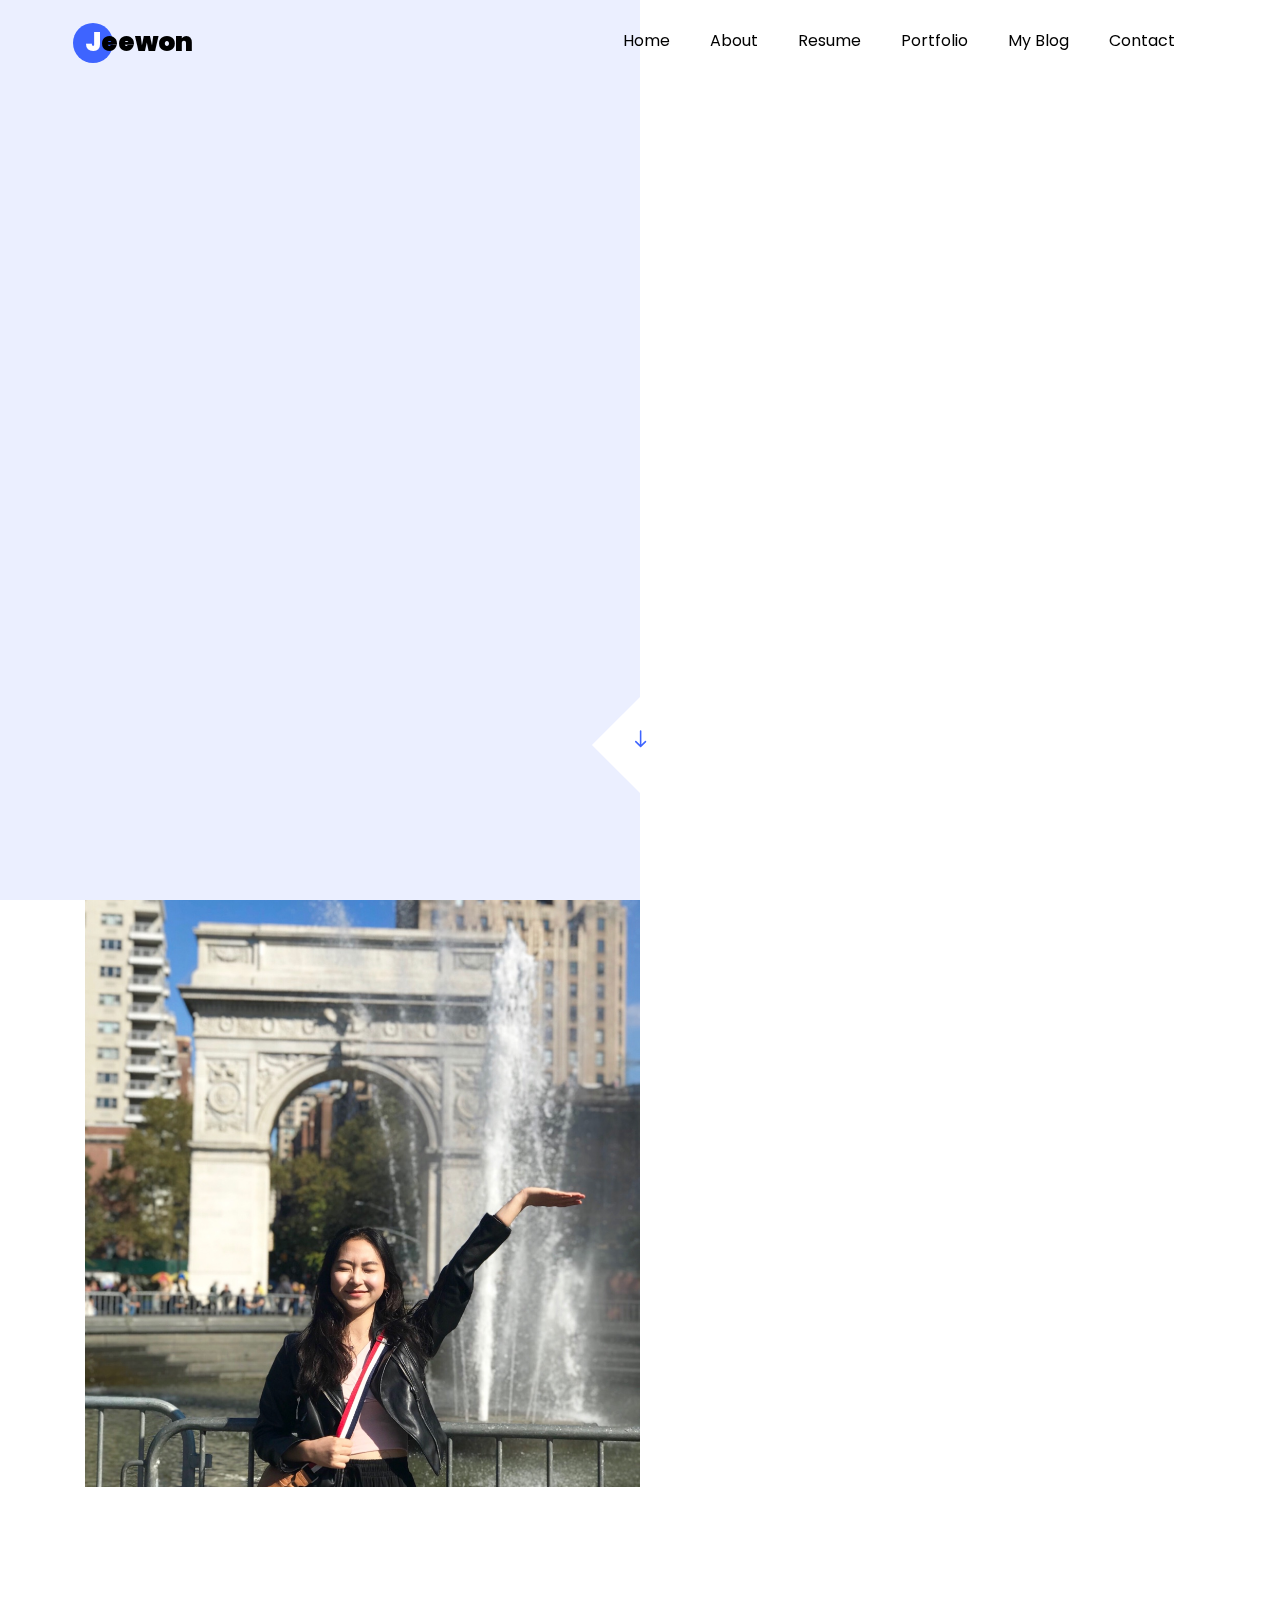
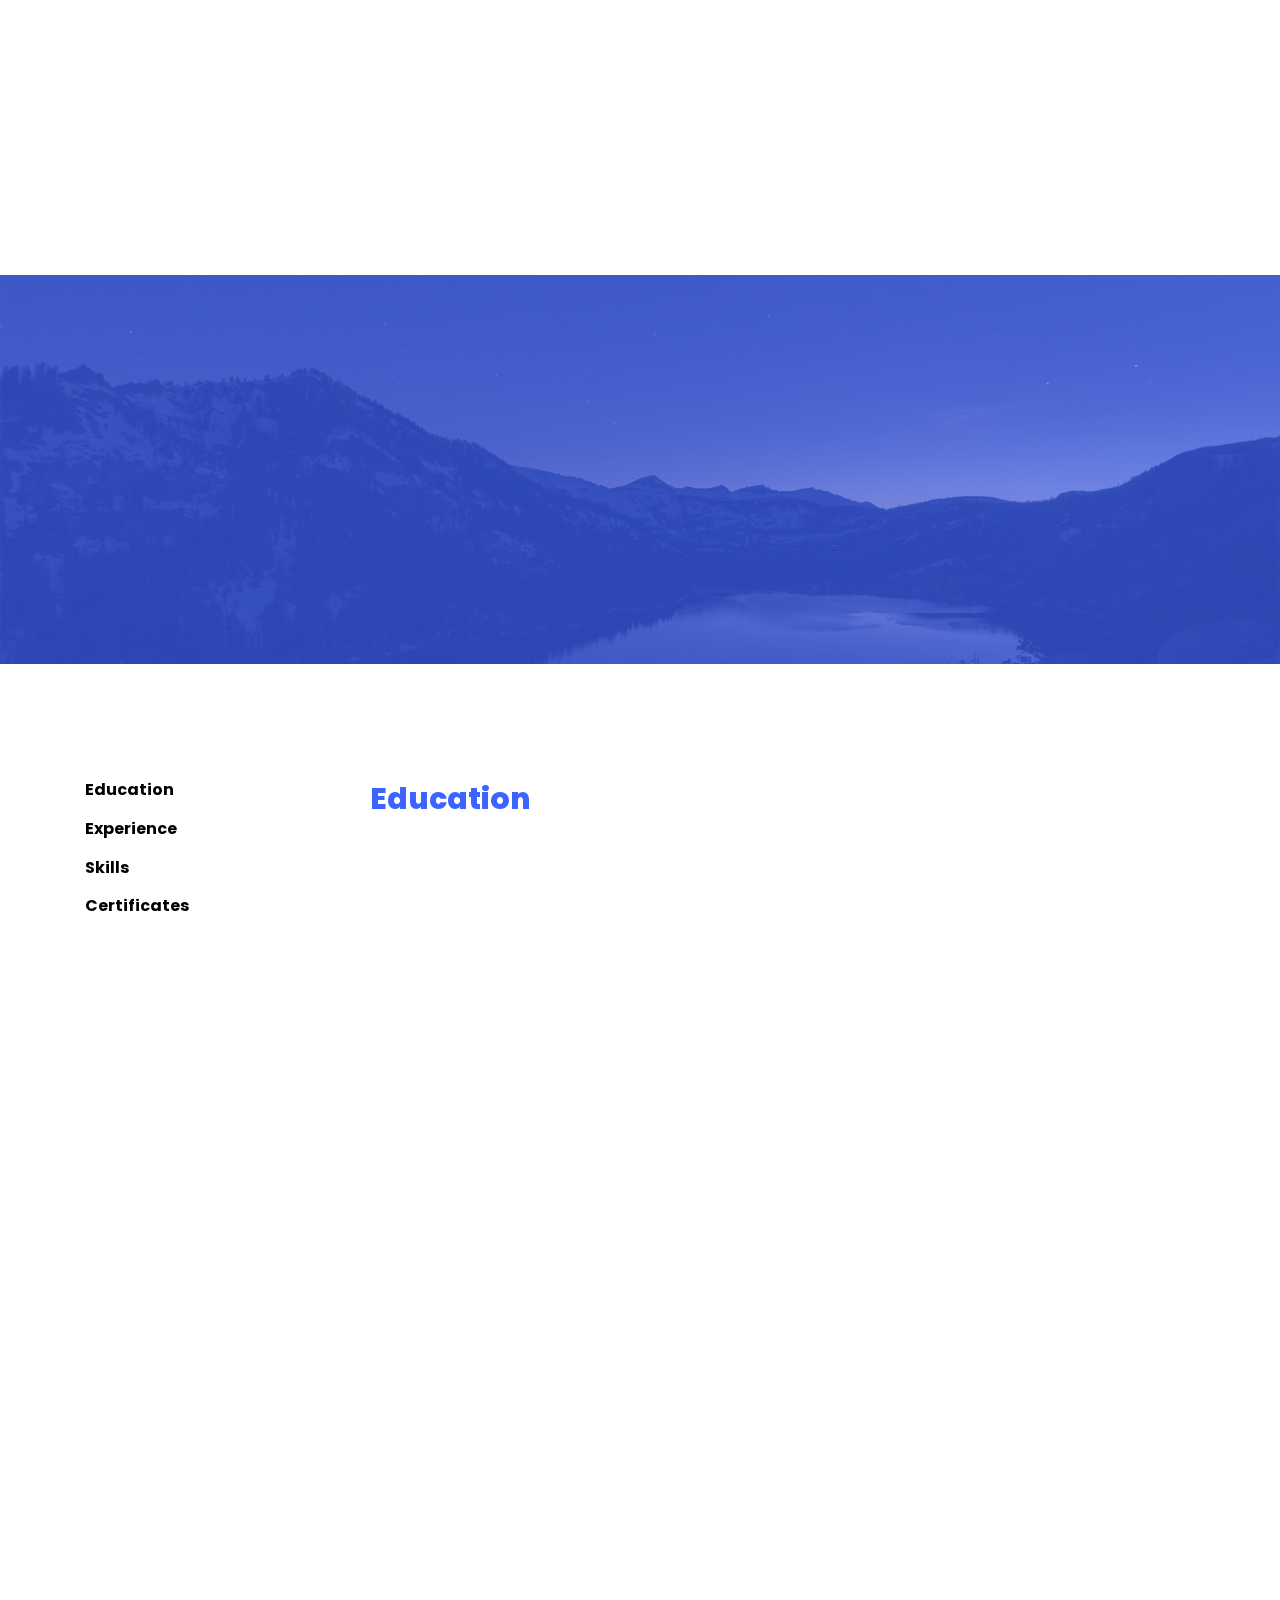
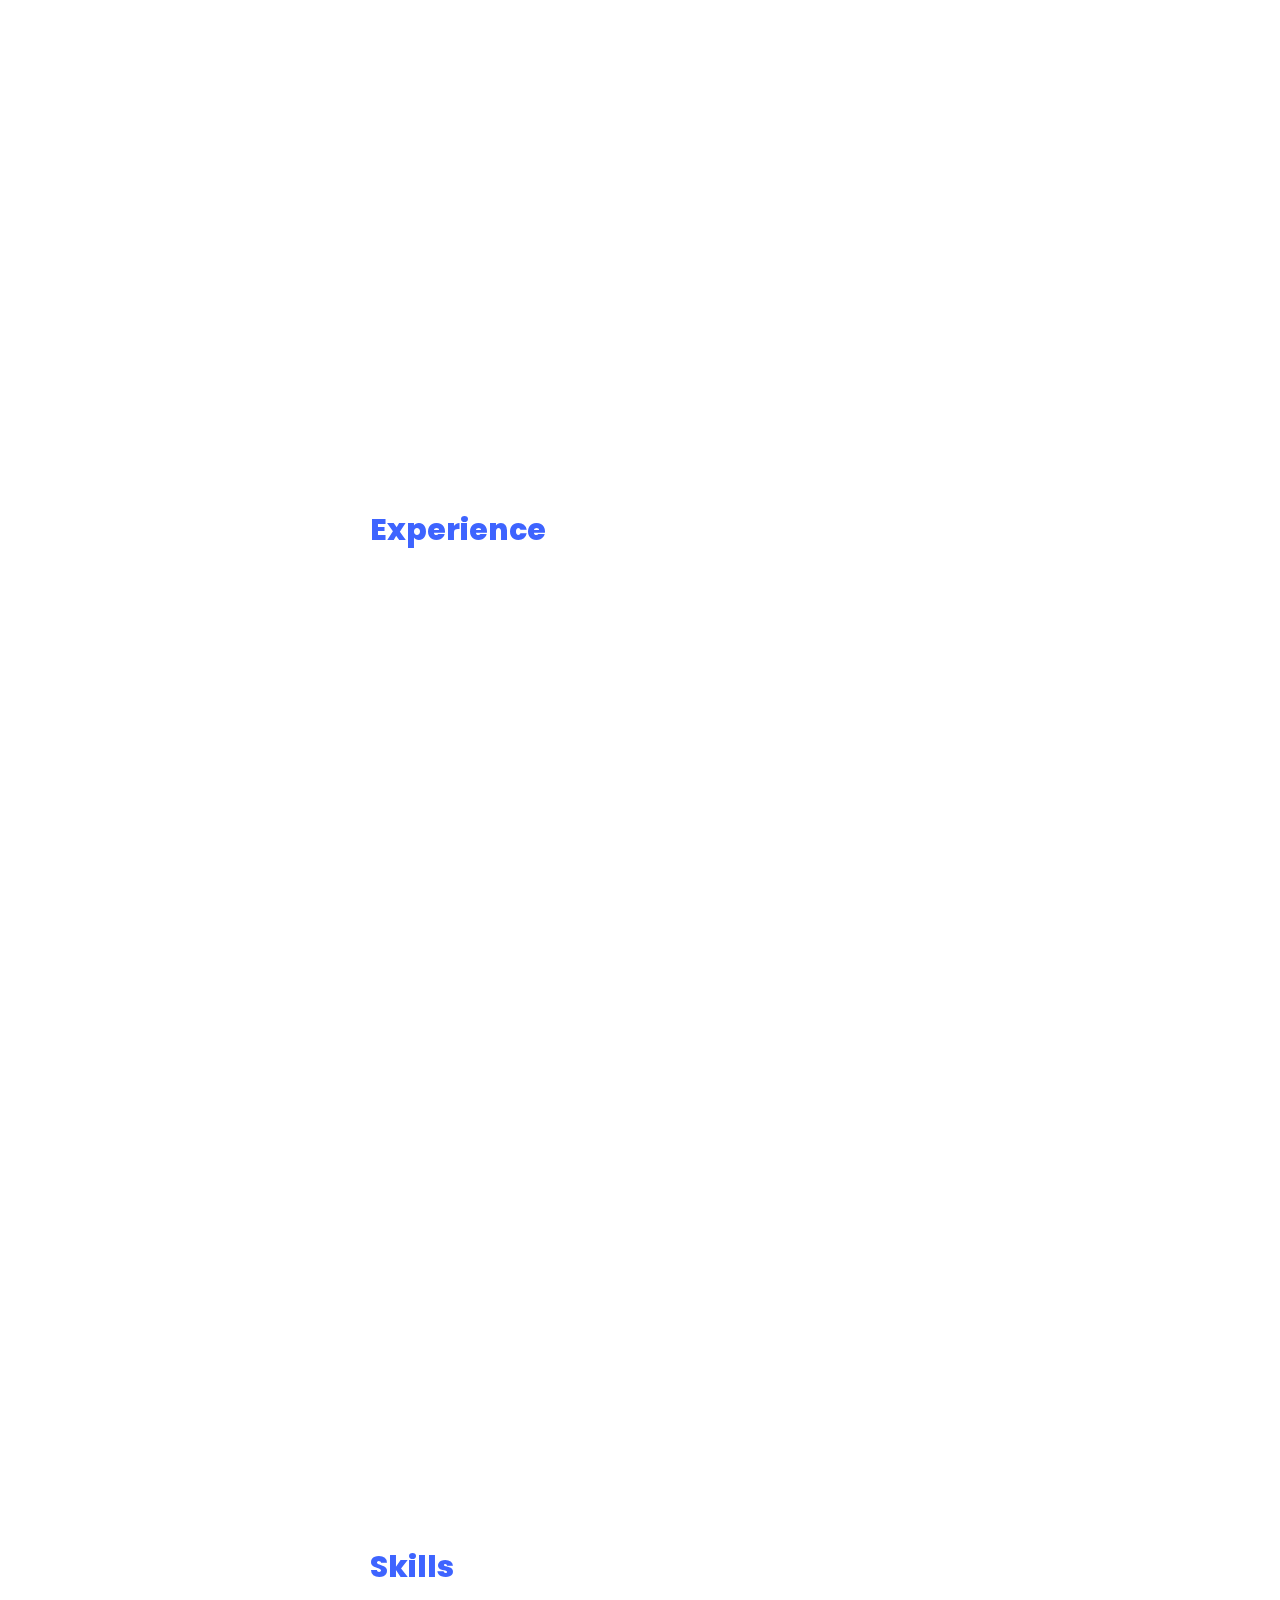
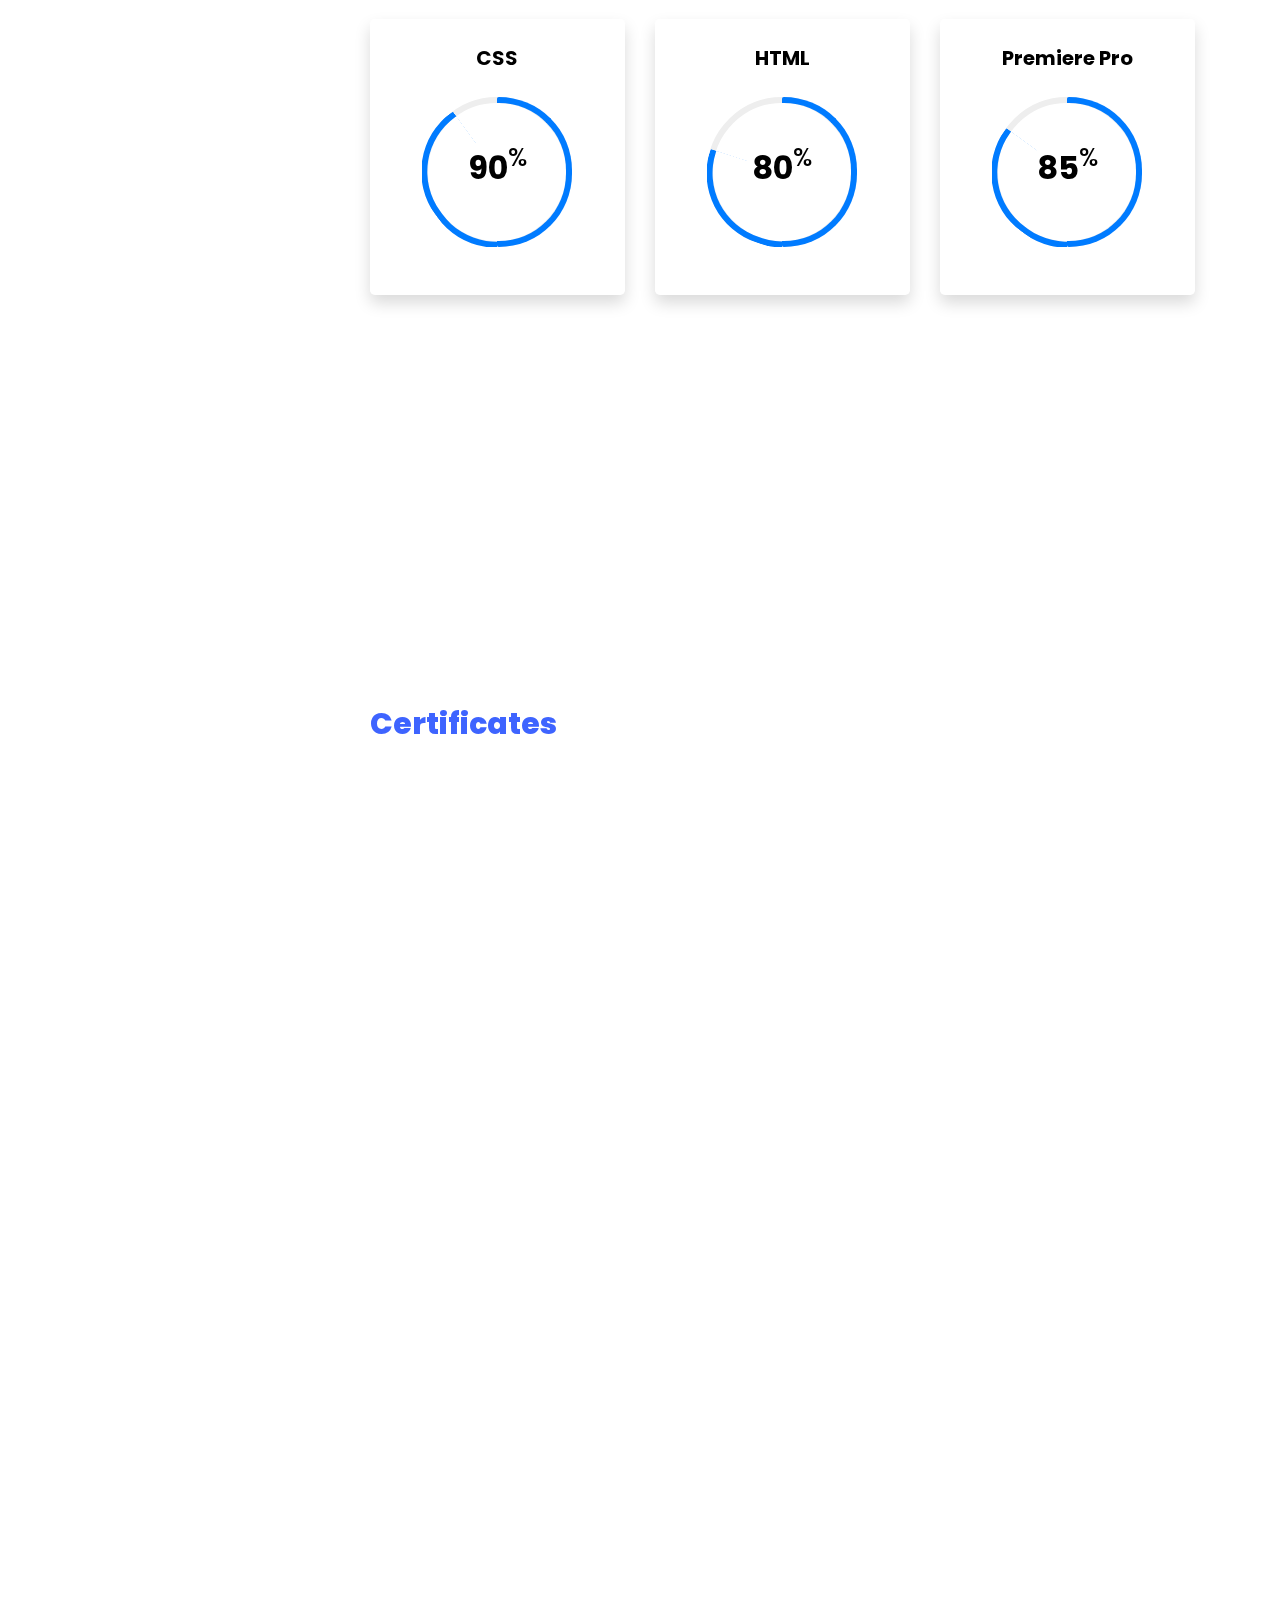
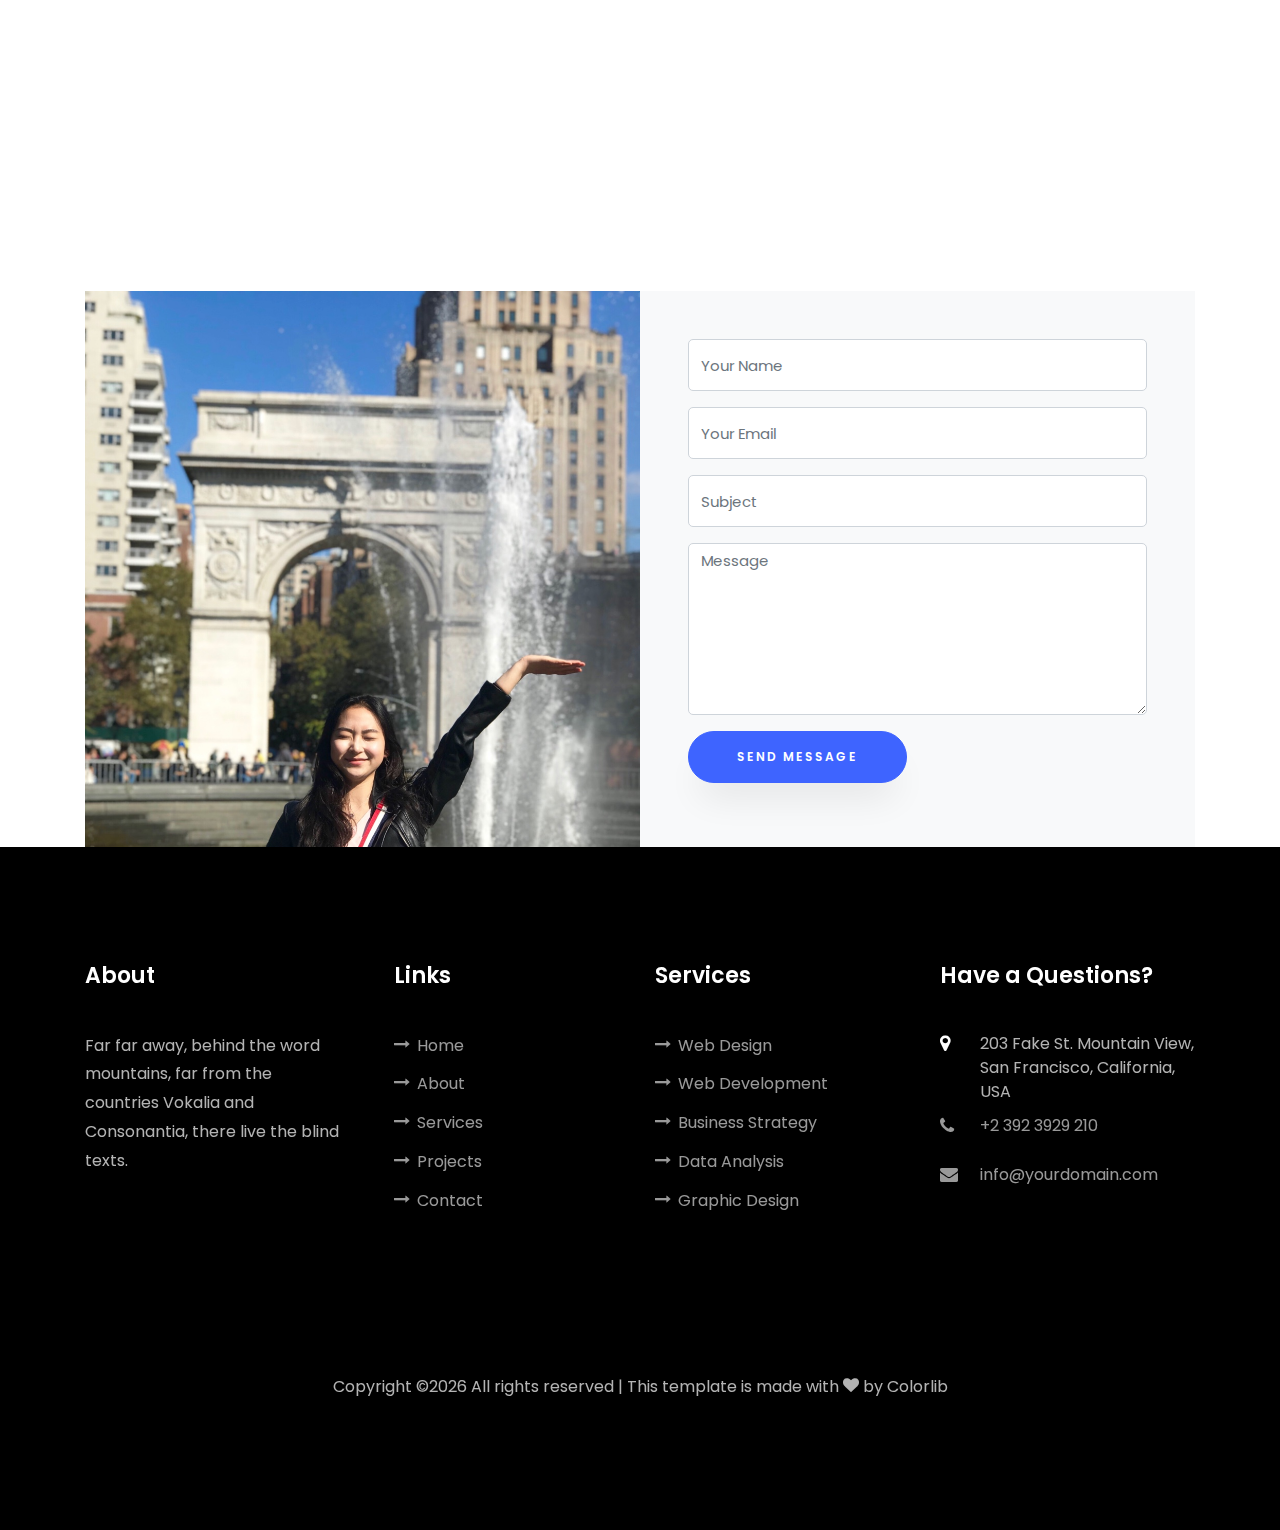
==== commit 73f91cde: "font" ====
--- a/index.html
+++ b/index.html
@@ -249,6 +249,9 @@
 					  	<h2 class="heading">Experience</h2>
               <div class="resume-wrap d-flex ftco-animate">
 
+                <div class="img1">
+					    		<img class="img11" src="images/muniv1.jpg">
+					    	</div>
 					    	<div class="text pl-3">
 		    					<span class="date">2018-2019</span>
 		    					<h2>External Cooperation Manager </h2>
@@ -256,9 +259,7 @@
 		    					<p>A small river named Duden flows by their place and supplies it with the necessary regelialia. It is a paradisematic country, in which roasted parts of sentences fly into your mouth.</p>
                   <a href="#projects-section" ><p class="readmorebtn">Read More! </p></a>
             		</div>
-                <div class="img1">
-					    		<img class="img11" src="images/muniv1.jpg">
-					    	</div>
+
 
 	    				</div>
               <div class="resume-wrap d-flex ftco-animate">
@@ -690,14 +691,12 @@
 
 
     <section class="ftco-section" id="blog-section">
-      <div class="container">
+      <div class="container recentpost">
         <div class="row justify-content-center mb-5 pb-5">
           <div class="col-md-7 heading-section text-center ftco-animate">
             <h1 class="big big-2">Blog</h1>
-            <h2 class="mb-4"></h2>
-            <div>
-              <a href="#projects-section"><button type="button" class="blogbtn">Check Out my Blog!</button></a>
-            </div>
+            <h2 class="mb-4 recentblog">Recent Blog Posts</h2>
+            <p>For More interesting Posts Click "My Blog" !
           </div>
         </div>
         <div class="row d-flex">
@@ -747,23 +746,6 @@
 	                	<a href="#" class="mr-2">Admin</a>
 	                	<a href="#" class="meta-chat"><span class="icon-chat"></span> 3</a>
 	                </p>
-                </div>
-                <p>A small river named Duden flows by their place and supplies it with the necessary regelialia.</p>
-              </div>
-            </div>
-          </div>
-          <div class="col-md d-flex ftco-animate">
-            <div class="blog-entry">
-              <a href="single.html" class="block-20" style="background-image: url('images/image_3.jpg');">
-              </a>
-              <div class="text mt-3 float-right d-block">
-                <h3 class="heading"><a href="single.html">Why Lead Generation is Key for Business Growth</a></h3>
-                <div class="d-flex align-items-center mb-3 meta">
-                  <p class="mb-0">
-                    <span class="mr-2">Sept. 12, 2019</span>
-                    <a href="#" class="mr-2">Admin</a>
-                    <a href="#" class="meta-chat"><span class="icon-chat"></span> 3</a>
-                  </p>
                 </div>
                 <p>A small river named Duden flows by their place and supplies it with the necessary regelialia.</p>
               </div>
--- a/css/style.css
+++ b/css/style.css
@@ -4981,14 +4981,6 @@
     overflow-y: auto; }
 
 .modal {
-  position: fixed;
-  top: 0;
-  left: 0;
-  z-index: 1050;
-  display: none;
-  width: 100%;
-  height: 100%;
-  overflow: hidden;
   outline: 0; }
 
 .modal-dialog {
@@ -8580,6 +8572,7 @@
       outline: none !important; }
   .ftco-navbar-light.scrolled {
     position: fixed;
+    z-index: 10000;
     right: 0;
     left: 0;
     top: 0;
@@ -8699,6 +8692,10 @@
   color: #3e64ff;
   letter-spacing: 4px; }
 
+.subheadingblog{
+  color: orange !important;
+}
+
 .slider-text h1 {
   font-size: 60px;
   font-weight: 800; }
@@ -8711,6 +8708,9 @@
   .slider-text h2 span {
     color: #3e64ff;
     text-decoration: underline; }
+.slider-textblog h2 span {
+  color: orange !important;
+}
 
 .slider-text p {
   font-size: 20px;
@@ -8767,7 +8767,7 @@
     right: 0;
     bottom: 0;
     content: '';
-    background: #edf0ff;
+    background: white;
     z-index: -1;
     -webkit-transform: rotate(45deg);
     -ms-transform: rotate(45deg);
@@ -8787,7 +8787,9 @@
   -moz-animation: 1.6s ease infinite wheel-up-down;
   animation: 1.6s ease infinite wheel-up-down;
   color: #3e64ff;
-  font-size: 30px; }
+  font-size: 30px;
+  font-weight: 700;
+}
 
 @-webkit-keyframes wheel-up-down {
   100% {
@@ -9968,3 +9970,42 @@
   body{
   overflow-x: hidden;
 }
+
+.overlay2{
+  background-color:#ff4d00;
+  position: absolute;
+  top: 0;
+  left: 0;
+  right: 0;
+  bottom: 0;
+  content: '';
+  opacity: 0.4;
+  width: 50%;
+}
+
+.blogmouse-wheel{
+  color: orange;
+}
+
+.navbar-brandblog::after{
+ background: red !important;
+}
+
+.aboutmeblogrow{
+  margin-bottom: 10em !important;
+  margin-top: 10em !important;
+}
+.aboutmeblogphoto{
+  border-radius: 1em;
+}
+.recentpost{
+  margin-top: 0 !important;
+}
+.recentblog{
+  margin-bottom: 0;
+  padding-bottom: 0;
+}
+
+#projects-section{
+  margin-bottom: -5em;
+}
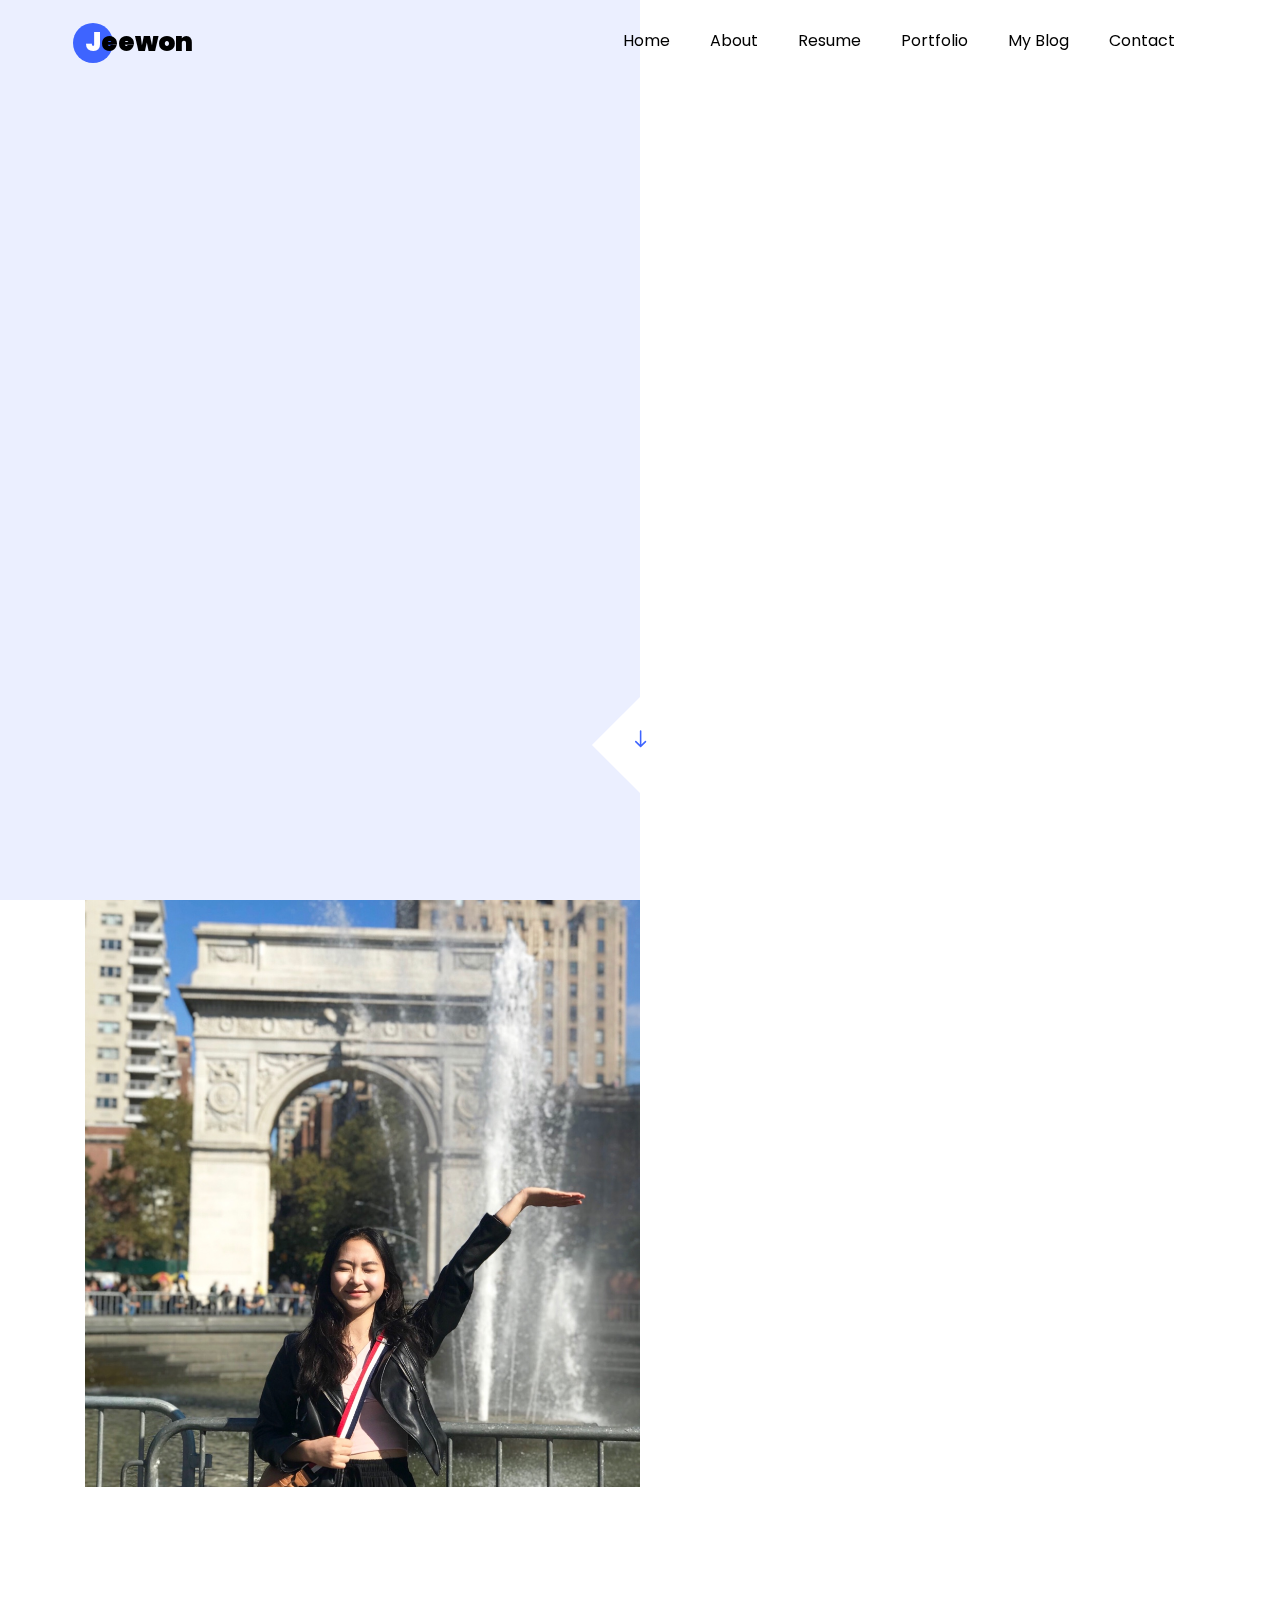
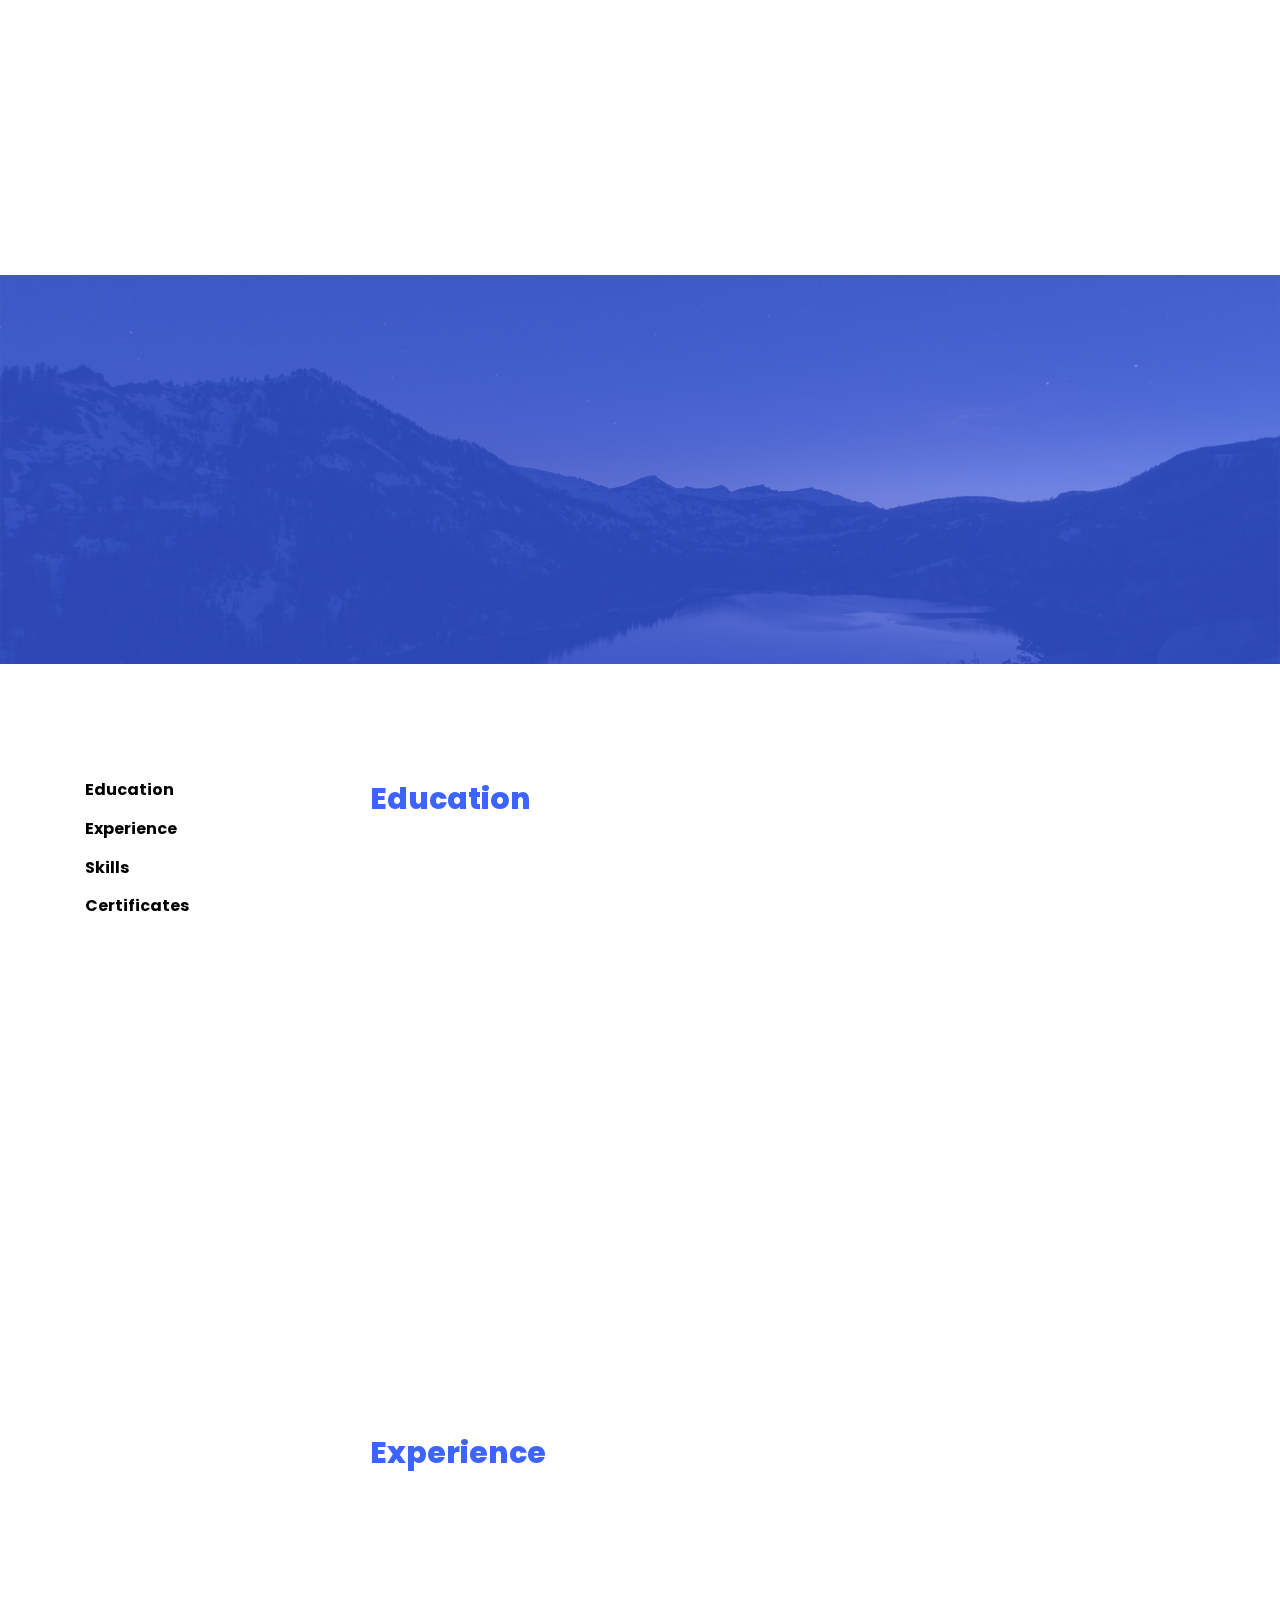
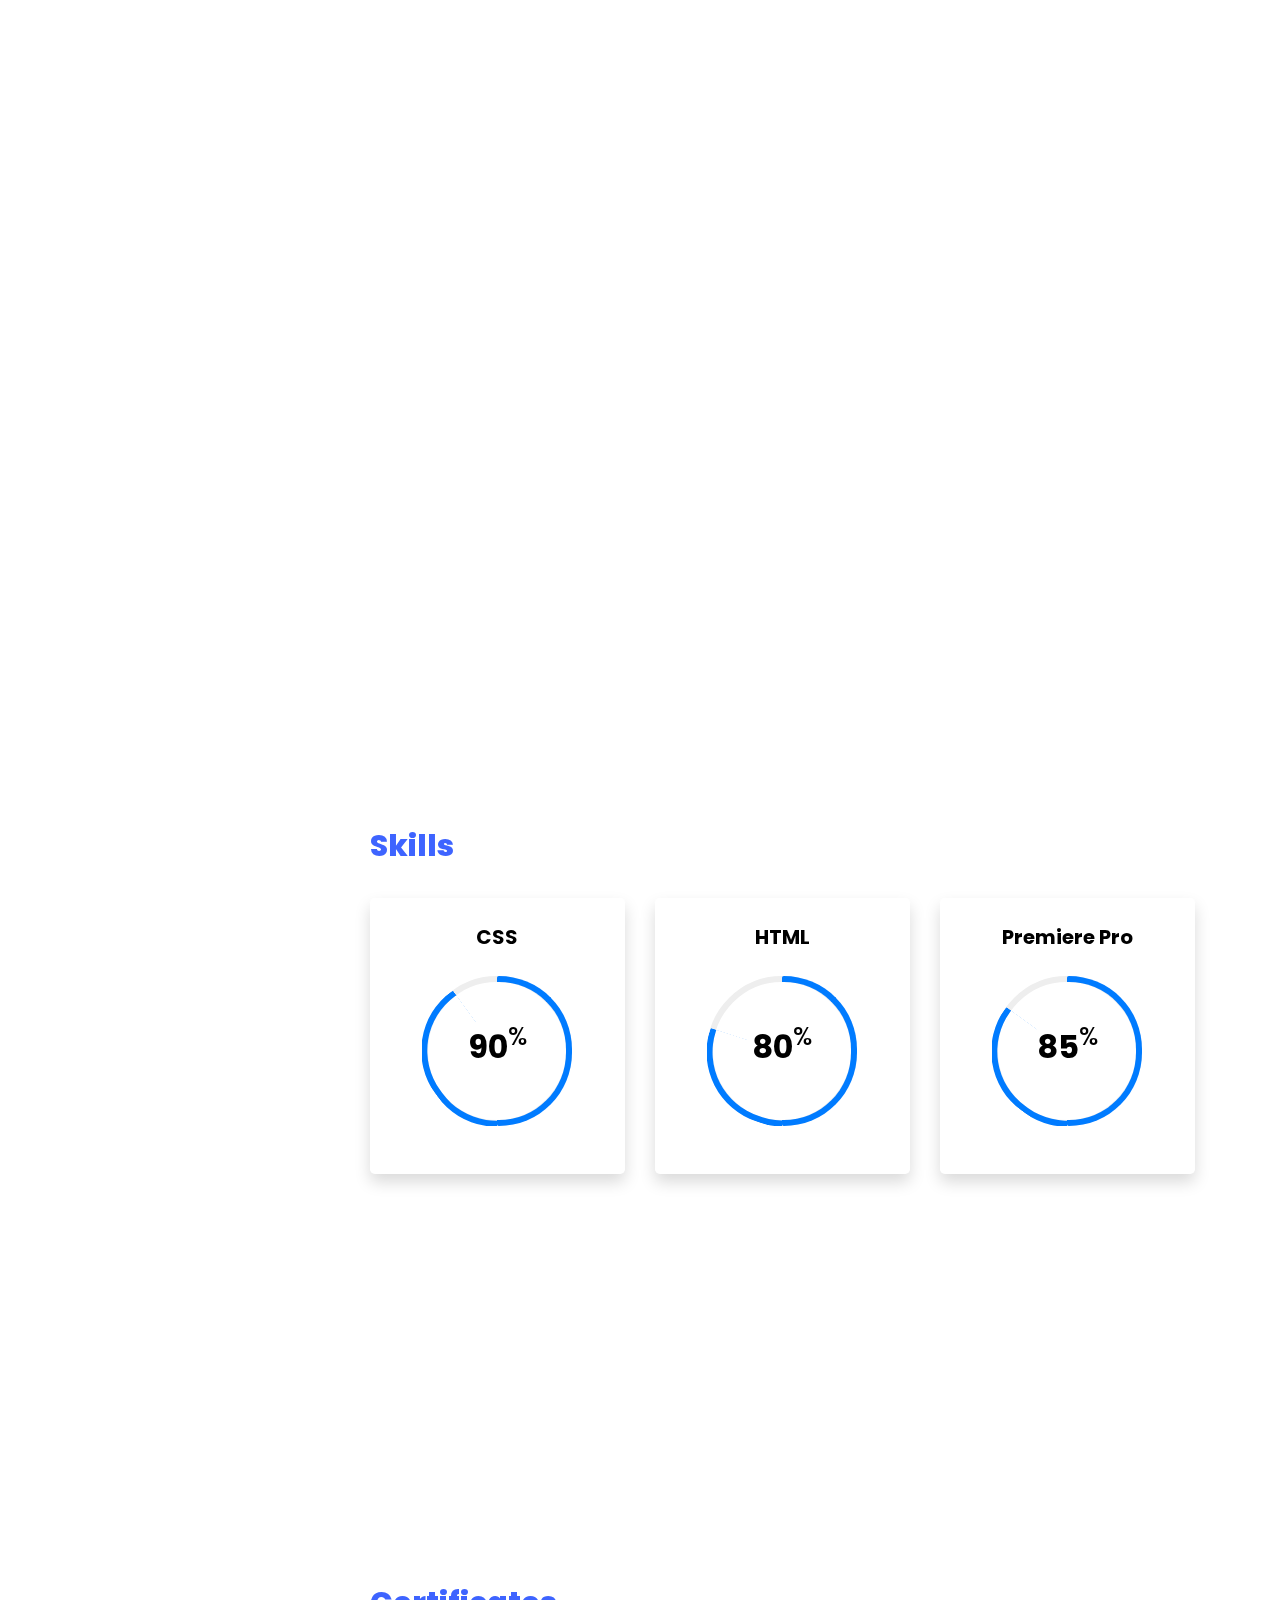
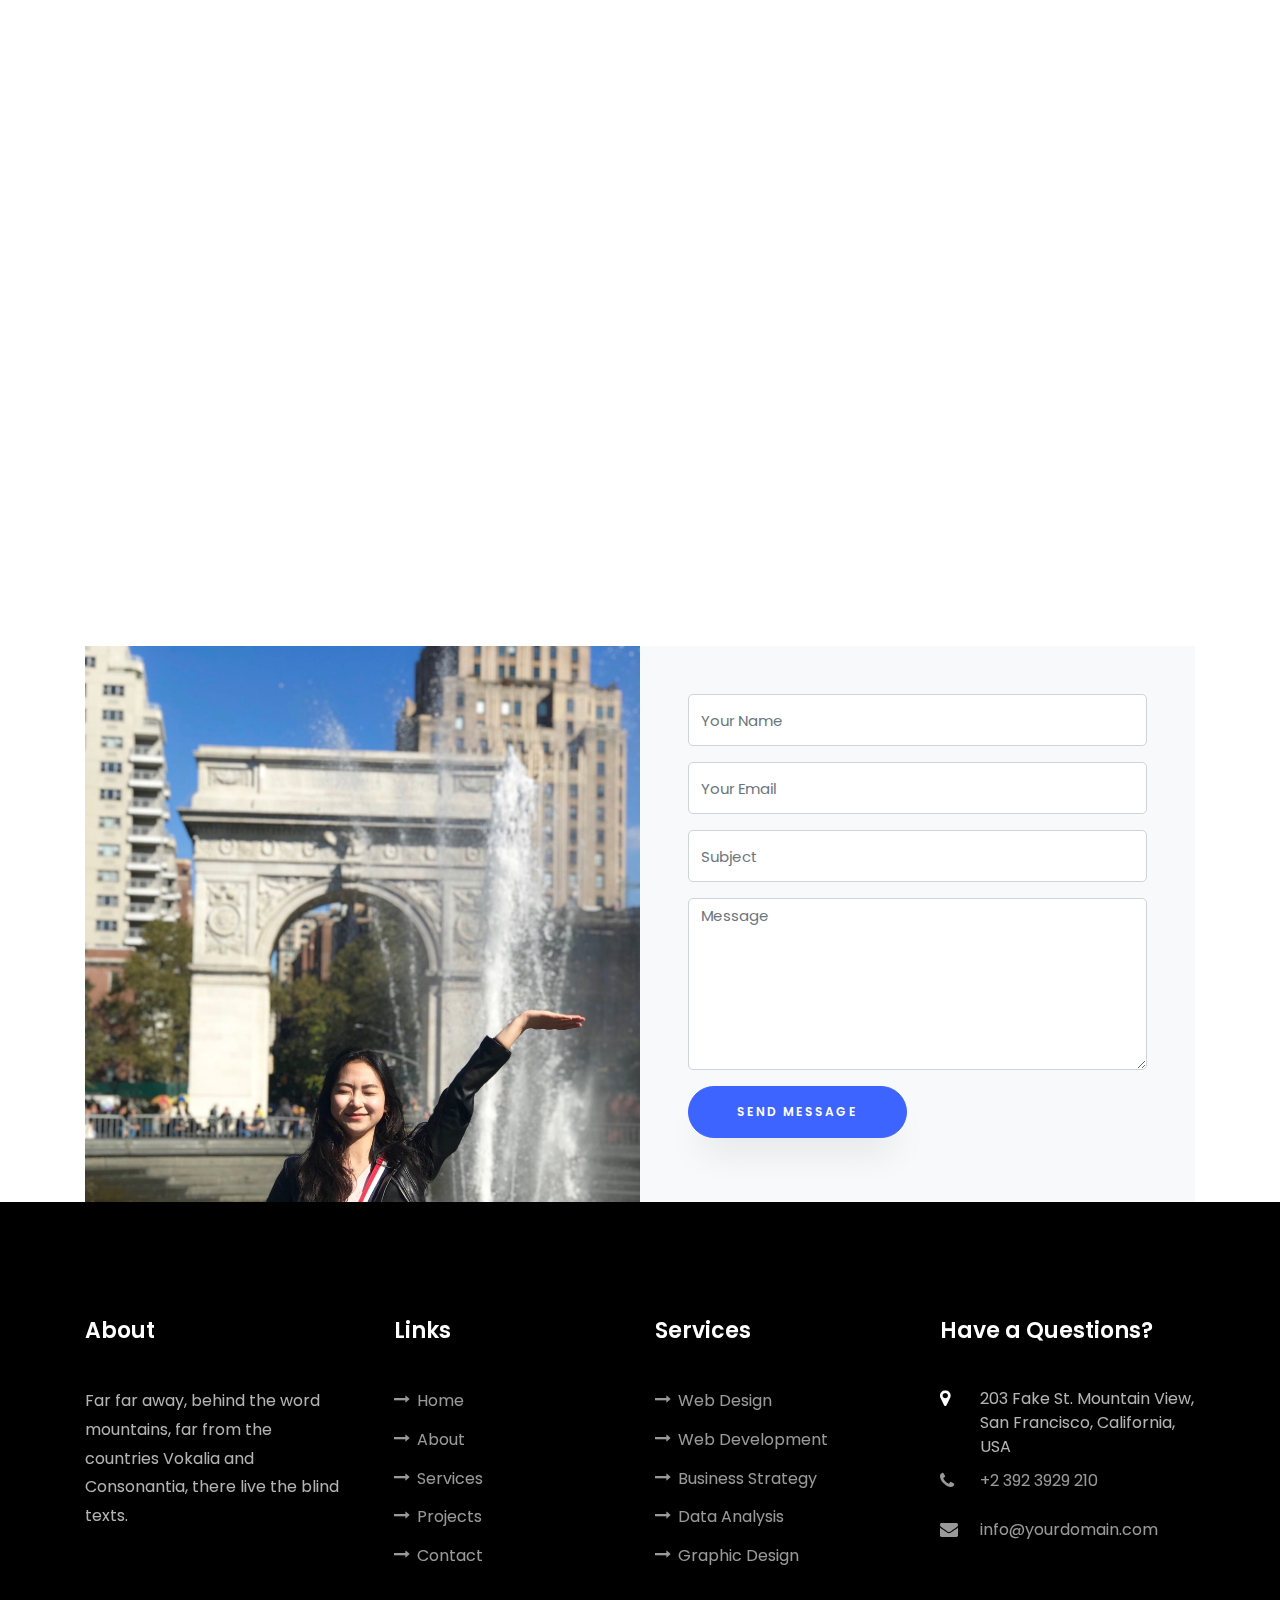
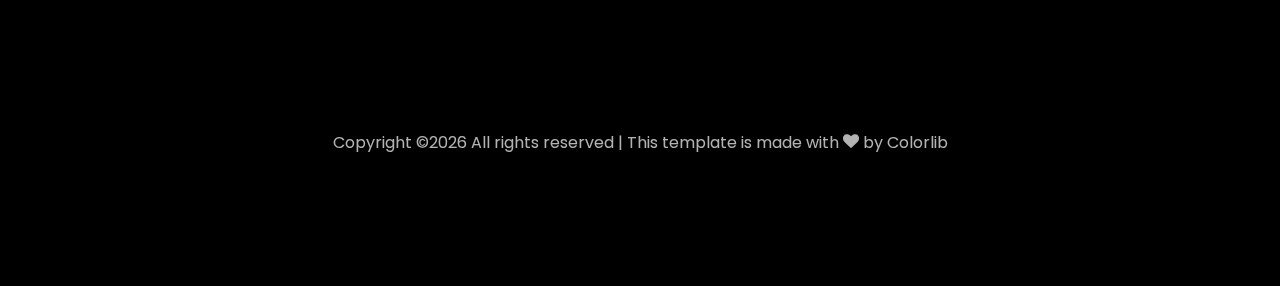
==== commit a5f06317: "resumeimg" ====
--- a/index.html
+++ b/index.html
@@ -197,52 +197,26 @@
 					  	<h2 class="heading">Education</h2>
 					    <div class="resume-wrap d-flex ftco-animate">
 					    	<div class="img1">
-					    		<img class="img11" src="images/muniv1.jpg">
+					    		<img class="img11" src="img/skku4.jpg">
 					    	</div>
 					    	<div class="text pl-3">
 		    					<span class="date">2018-2022</span>
 		    					<h2>Bachelor of Business Administration</h2>
 		    					<span class="position">SungKyunKwan University</span>
 		    					<p>A small river named Duden flows by their place and supplies it with the necessary regelialia. It is a paradisematic country, in which roasted parts of sentences fly into your mouth.</p>
-                  <a href="#projects-section" ><p class="readmorebtn">Read More! </p></a>
             		</div>
 	    				</div>
               <div class="resume-wrap d-flex ftco-animate">
                 <div class="img1">
-                  <img class="img11" src="images/muniv1.jpg">
+                  <img class="img11" src="img/cu.png">
                 </div>
                 <div class="text pl-3">
                   <span class="date">2019</span>
                   <h2>Business Administration & Communications </h2>
                   <span class="position">Clarkson University</span>
                   <p>A small river named Duden flows by their place and supplies it with the necessary regelialia. It is a paradisematic country, in which roasted parts of sentences fly into your mouth.</p>
-                  <a href="#projects-section" ><p class="readmorebtn">Read More! </p></a>
-                </div>
-              </div>
-              <div class="resume-wrap d-flex ftco-animate">
-					    	<div class="img1">
-					    		<img class="img11" src="images/muniv1.jpg">
-					    	</div>
-					    	<div class="text pl-3">
-		    					<span class="date">2018-2022</span>
-		    					<h2>Bachelor of French Language&Literature</h2>
-		    					<span class="position">SungKyunKwan University</span>
-		    					<p>A small river named Duden flows by their place and supplies it with the necessary regelialia. It is a paradisematic country, in which roasted parts of sentences fly into your mouth.</p>
-                  <a href="#projects-section" ><p class="readmorebtn">Read More! </p></a>
-            		</div>
-	    				</div>
-              <div class="resume-wrap d-flex ftco-animate">
-					    	<div class="img1">
-					    		<img class="img11" src="images/muniv1.jpg">
-					    	</div>
-					    	<div class="text pl-3">
-		    					<span class="date">2015-2018</span>
-		    					<h2>Hanyang University Highschool</h2>
-		    					<span class="position">High School</span>
-		    					<p>A small river named Duden flows by their place and supplies it with the necessary regelialia. It is a paradisematic country, in which roasted parts of sentences fly into your mouth.</p>
-                  <a href="#projects-section" ><p class="readmorebtn">Read More! </p></a>
-            		</div>
-	    				</div>
+                </div>
+              </div>
 					  </div>
 
 					  <div id="page-2" class= "page two">
@@ -250,21 +224,20 @@
               <div class="resume-wrap d-flex ftco-animate">
 
                 <div class="img1">
-					    		<img class="img11" src="images/muniv1.jpg">
+					    		<img class="img11" src="img/munivlogo.jfif">
 					    	</div>
 					    	<div class="text pl-3">
 		    					<span class="date">2018-2019</span>
 		    					<h2>External Cooperation Manager </h2>
 		    					<span class="position">MUNIV 6</span>
 		    					<p>A small river named Duden flows by their place and supplies it with the necessary regelialia. It is a paradisematic country, in which roasted parts of sentences fly into your mouth.</p>
-                  <a href="#projects-section" ><p class="readmorebtn">Read More! </p></a>
             		</div>
 
 
 	    				</div>
               <div class="resume-wrap d-flex ftco-animate">
 					    	<div class="img1">
-					    		<img class="img11" src="images/muniv1.jpg">
+					    		<img class="img11" src="img/moonshinelogo.jpg">
 					    	</div>
 					    	<div class="text pl-3">
 		    					<span class="date">2018-2019</span>
@@ -276,11 +249,11 @@
 	    				</div>
               <div class="resume-wrap d-flex ftco-animate">
 					    	<div class="img1">
-					    		<img class="img11" src="images/muniv1.jpg">
+					    		<img class="img11" src="img/makeawish.jpg">
 					    	</div>
 					    	<div class="text pl-3">
 		    					<span class="date">2020</span>
-		    					<h2>Make-A-Wish Angel</h2>
+		    					<h2>Make-A-Wish CU</h2>
 		    					<span class="position">Make-a-wish Korea</span>
 		    					<p>A small river named Duden flows by their place and supplies it with the necessary regelialia. It is a paradisematic country, in which roasted parts of sentences fly into your mouth.</p>
                   <a href="#projects-section" ><p class="readmorebtn">Read More! </p></a>
@@ -451,16 +424,17 @@
 					  <div id="page-4" class= "page four">
 					    <h2 class="heading">Certificates</h2>
               <div class="resume-wrap d-flex ftco-animate">
-					    	<div class="img1">
-					    		<img class="img11" src="images/muniv1.jpg">
-					    	</div>
+                <div class="icon d-flex align-items-center justify-content-center" id="certi">
+					    		<span class="flaticon-ideas"></span>
+                </div>
 					    	<div class="text pl-3">
 		    					<span class="date">2020</span>
 		    					<h2>Tofel 105</h2>
 		    					<span class="position">Tofel IBM </span>
+                  <p>f sentences fly into your mouth.</p>
             		</div>
-                <div class="img1">
-                  <img class="img11" src="images/muniv1.jpg">
+                <div class="icon d-flex align-items-center justify-content-center" id="certi">
+					    		<span class="flaticon-ideas"></span>
                 </div>
                 <div class="text pl-3">
                   <span class="date">2020</span>
@@ -469,49 +443,7 @@
                   <p>f sentences fly into your mouth.</p>
                 </div>
 	    				</div>
-
-              <div class="resume-wrap d-flex ftco-animate">
-                <div class="icon d-flex align-items-center justify-content-center" id="certi">
-					    		<span class="flaticon-ideas"></span>
-                </div>
-					    	<div class="text pl-3">
-		    					<span class="date">2020</span>
-		    					<h2>Tofel 105</h2>
-		    					<span class="position">Tofel IBM </span>
-                    <br><br>
-            		</div>
-                <div class="icon d-flex align-items-center justify-content-center">
-					    		<span class="flaticon-ideas"></span>
-                </div>
-                <div class="text pl-3">
-                  <span class="date">2020</span>
-                  <h2>TOEIC 900</h2>
-                  <span class="position">English Language</span>
-                  <p>f sentences fly into your mouth.</p>
-                  <br><br>
-                </div>
-	    				</div>
-
-              <div class="resume-wrap d-flex ftco-animate">
-                <div class="img1">
-                  <img class="img11" src="images/muniv1.jpg">
-                </div>
-                <div class="text pl-3">
-                  <span class="date">2020</span>
-                  <h2>Tofel 105</h2>
-                  <span class="position">Tofel IBM </span>
-                </div>
-                <div class="img1">
-                  <img class="img11" src="images/muniv1.jpg">
-                </div>
-                <div class="text pl-3">
-                  <span class="date">2020</span>
-                  <h2>TOEIC 900</h2>
-                  <span class="position">English Language</span>
-                  <p>f sentences fly into your mouth.</p>
-                </div>
-              </div>
-					  </div>
+        	  </div>
 					</div>
 			  </div>
     	</div>
--- a/css/style.css
+++ b/css/style.css
@@ -10,8 +10,8 @@
 }
 
 #certi{
-  width: 3em;
-  height: 3em;
+  width: 7em;
+  height: 3.5em;
 }
 
 #medic{
@@ -166,7 +166,7 @@
 }
 
 .readmorebtn{
-  margin-left: 30em !important;
+  margin-left:  !important;
 }
 
 
@@ -178,8 +178,9 @@
 
 
 .img11{
-  width: 12em;
+  width: 13em;
   height: 12em;
+  margin-right: 2em;
 }
 
 .img22{
@@ -267,27 +268,8 @@
      -ms-border-radius: 0;
      border-radius: 0; }
 
-#introblog{
-  margin-left: 50em !important;
-  padding-left: 0em !important;
-  width: 100em !important;
-  margin-top: 3em !important;
-}
-#intro{
-  margin-left: 0em !important;
-  padding-left: 0em !important;
-  width: 100em !important;
-  margin-right: 20em;
-  margin-top: 10em !important;
-}
-#intro1{
-  width: 100em !important;
-}
-#intro2{
-  width: 150em !important;
-  padding: 0em !important;
-  margin-right: 50em !important;
-}
+
+
 
 
 :root {
@@ -10009,3 +9991,20 @@
 #projects-section{
   margin-bottom: -5em;
 }
+
+#intro{
+  margin-left: 0em !important;
+  padding-left: 0em !important;
+  width: 100em !important;
+  margin-right: 20em;
+  margin-top: 0em !important;
+}
+#intro1{
+  width: 100em !important;
+  margin-top: 0;
+}
+#intro2{
+  width: 150em !important;
+  padding: 0em !important;
+  margin-right: 50em !important;
+}
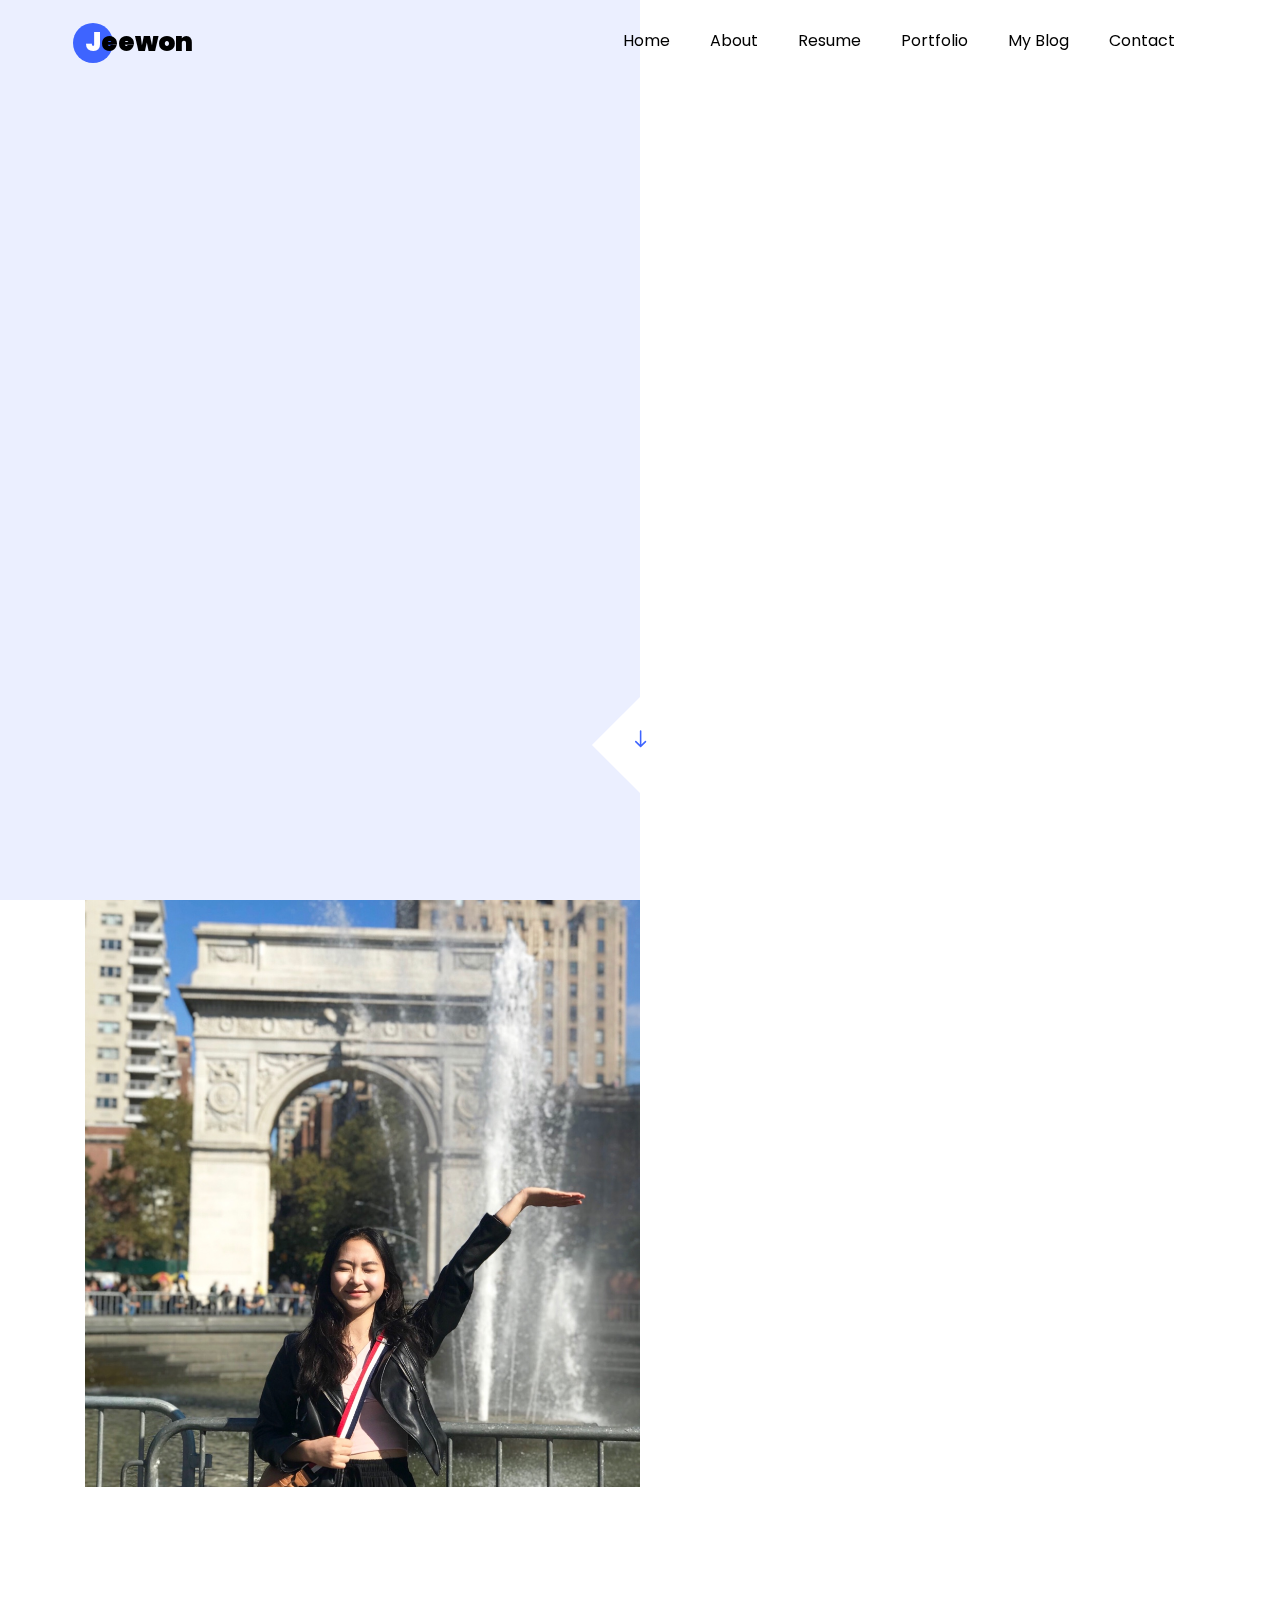
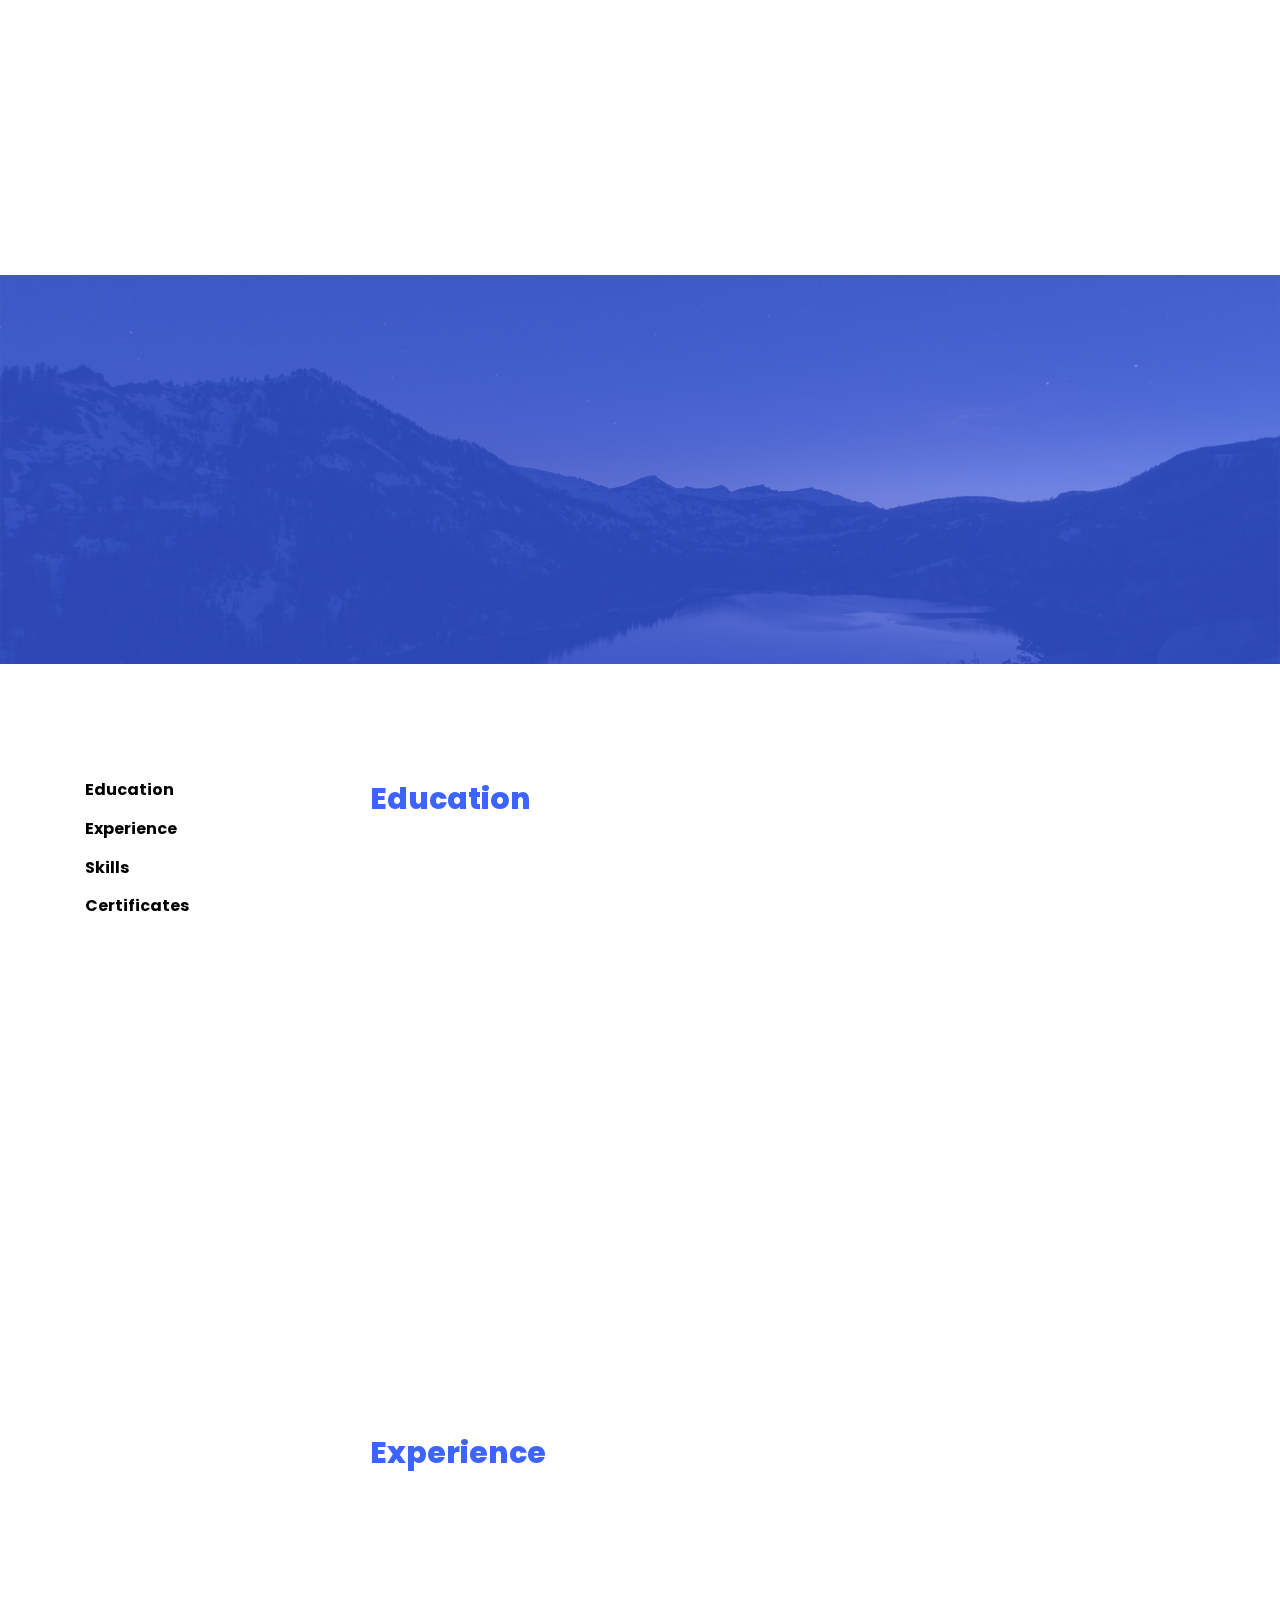
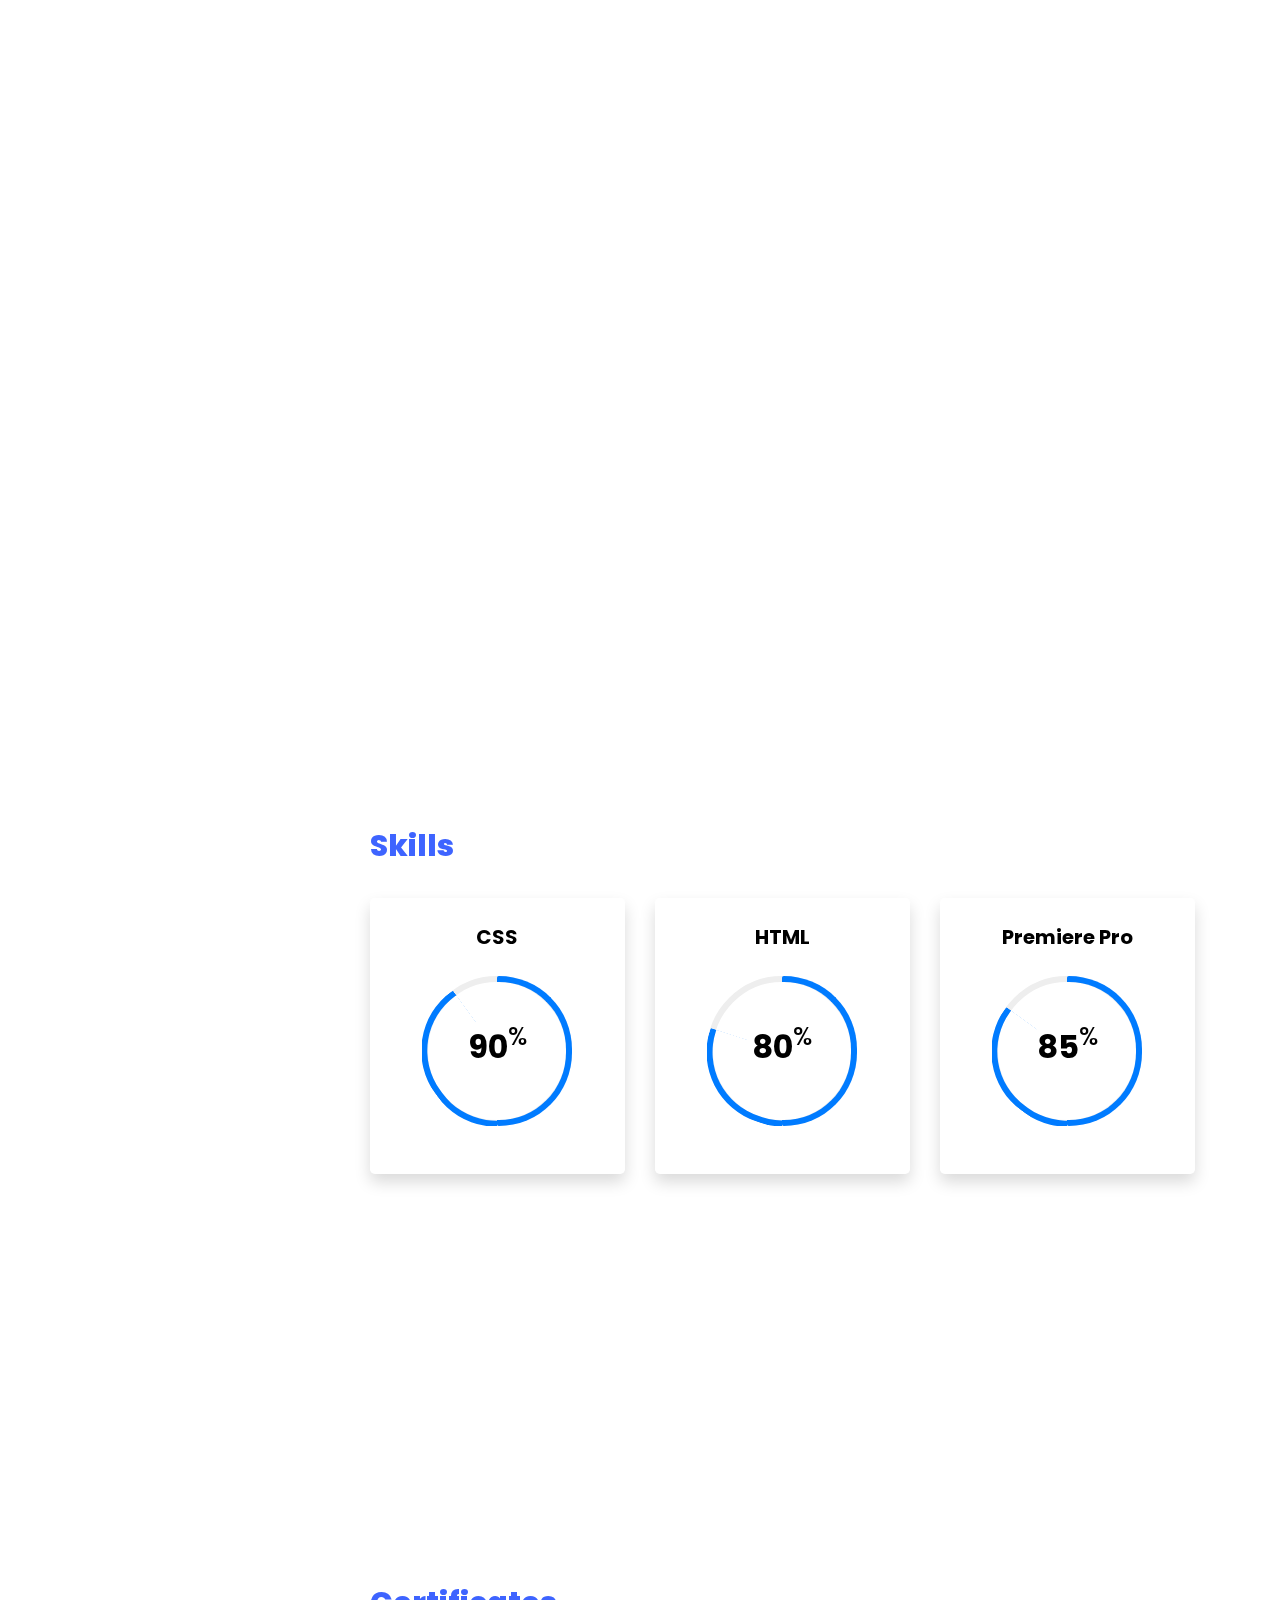
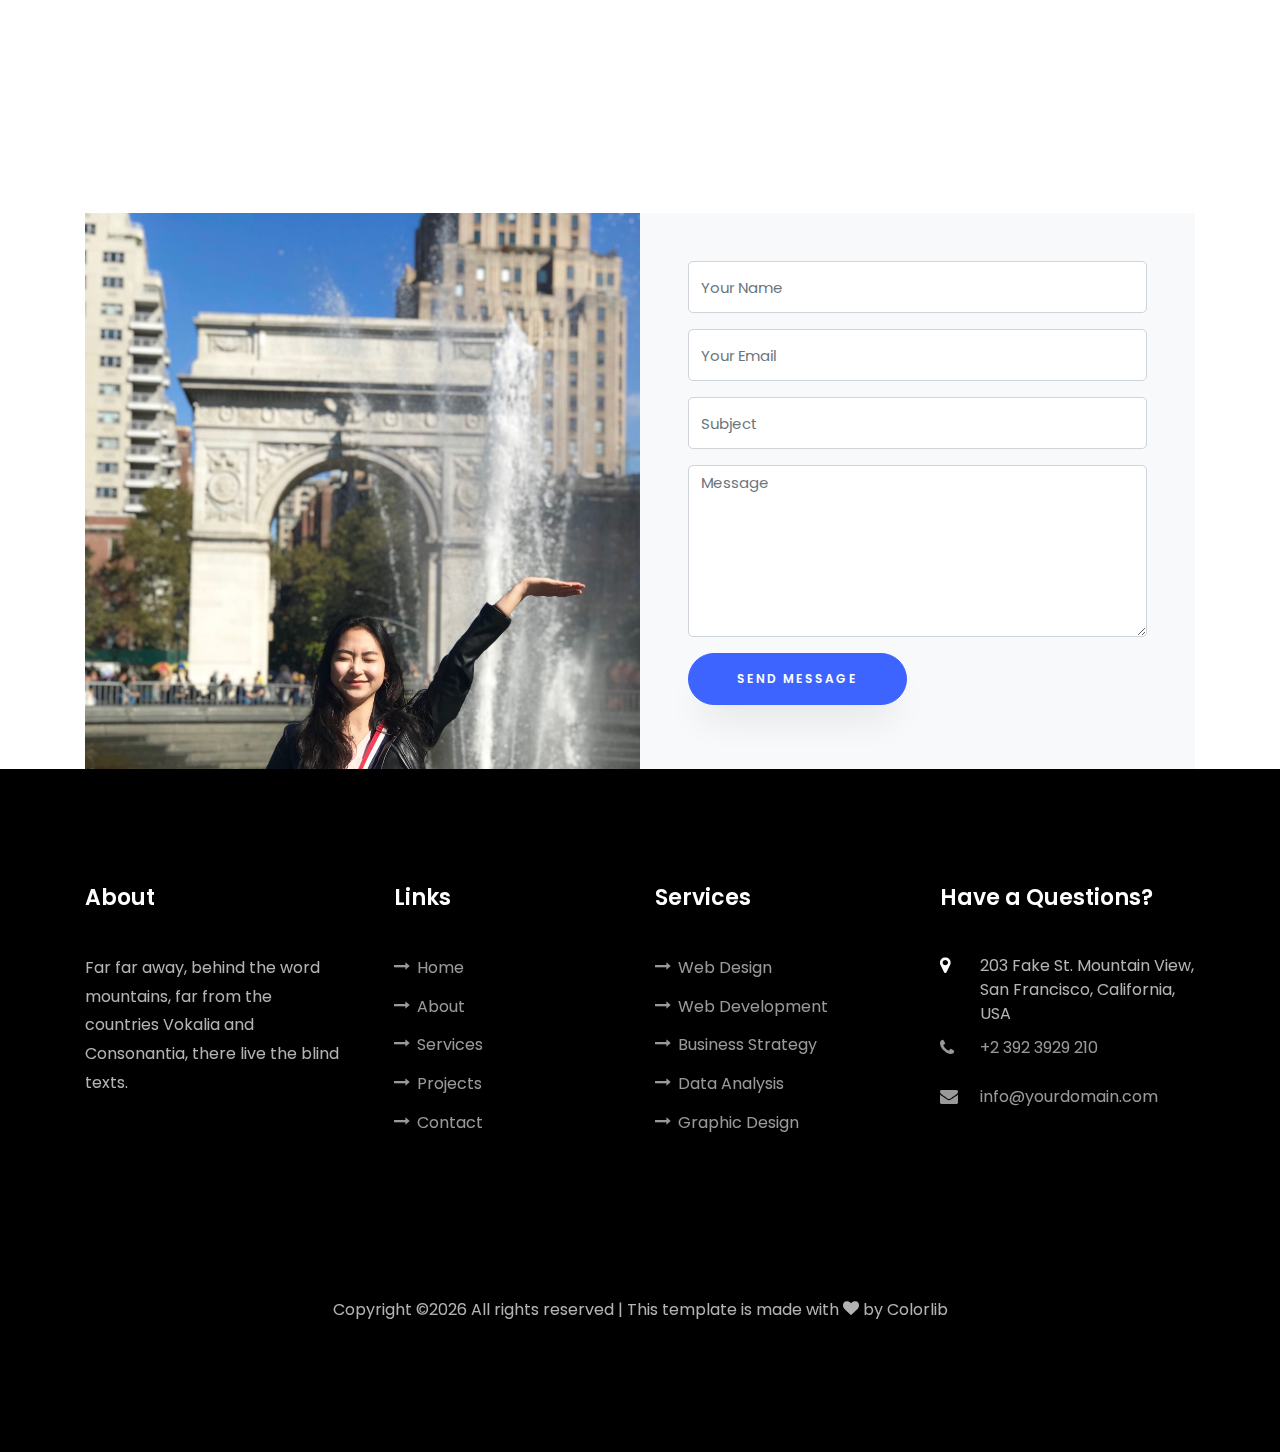
==== commit b390a95a: "videodone" ====
--- a/index.html
+++ b/index.html
@@ -473,37 +473,26 @@
 
     	            </div>
     	          </div>
-    	          <div class="col-md-9 tab-wrap">
+
+                <div class="col-md-9 tab-wrap ">
 
     	            <div class="tab-content" id="v-pills-tabContent">
 
     	              <div class="tab-pane fade show active" id="v-pills-1" role="tabpanel" aria-labelledby="day-1-tab">
     	              	<div class="speaker-wrap ftco-animate d-md-flex">
-    	              		<div class="img speaker-img" style="background-image: url(images/muniv1.jpg);"></div>
-                        <img class="img22" src="images/muniv1.jpg">
-                        <div class="text">
-    	              			<h2><a href="#">Introduction to Business Leaders</a></h2>
-    	              			<p>A small river named Duden flows by their place and supplies it with the necessary regelialia. It is a paradisematic country, in which roasted parts of sentences fly into your mouth.</p>
-    	              			<span class="time">09:00 am - 4:30 pm</span>
-    	              			<p class="location"><span class="icon-map-o mr-2"></span>20 July 2019 - Hall, Building Los Angeles CA</p>
-    	              			<p>A small river named Duden flows by their place and supplies it with the necessary regelialia. It is a paradisematic country, in which roasted parts of sentences fly into your mouth.</p>
-                          <a href="#projects-section" ><p>Read More! </p></a>
-    	              		</div>
+                            <video class="video1" controls>
+                              <source src="lifeinClarkson/.mp4" type="video/mp4" alt="video">
+                            </video>
     	              	</div>
-                      <br>
-                      <div class="speaker-wrap ftco-animate d-md-flex">
-    	              		<div class="img speaker-img" style="background-image: url(images/muniv1.jpg);"></div>
-                        <img class="img22" src="images/muniv1.jpg">
-                        <div class="text">
-    	              			<h2><a href="#">Introduction to Business Leaders</a></h2>
-    	              			<p>A small river named Duden flows by their place and supplies it with the necessary regelialia. It is a paradisematic country, in which roasted parts of sentences fly into your mouth.</p>
-    	              			<span class="time">09:00 am - 4:30 pm</span>
-    	              			<p class="location"><span class="icon-map-o mr-2"></span>20 July 2019 - Hall, Building Los Angeles CA</p>
-    	              			<p>A small river named Duden flows by their place and supplies it with the necessary regelialia. It is a paradisematic country, in which roasted parts of sentences fly into your mouth.</p>
-                          <a href="#projects-section" ><p>Read More! </p></a>
-    	              		</div>
-    	              	</div>
-    	              </div>
+                    <br>
+                      <div class="speaker-wrap ftco-animate d-md-flex videotext">
+                      <div class="text videotext">
+                        <h2><a href="#">Finding My Life in Clarkson</a></h2>
+                        <p>Vlog/Interview short film. Filmed and Edited by Jeewon Kim PremierePro and AfterEffects. </p>
+                      </div>
+                    </div>
+                  </div>
+
 
     	              <div class="tab-pane fade" id="v-pills-2" role="tabpanel" aria-labelledby="v-pills-day-2-tab">
                         <div class="speaker-wrap ftco-animate d-md-flex">
--- a/css/style.css
+++ b/css/style.css
@@ -10008,3 +10008,13 @@
   padding: 0em !important;
   margin-right: 50em !important;
 }
+
+.video1{
+  padding: 0em;
+  padding-top: 0;
+  margin-left: 2em;
+}
+
+.videotext{
+  margin-left: 1em !important;
+}
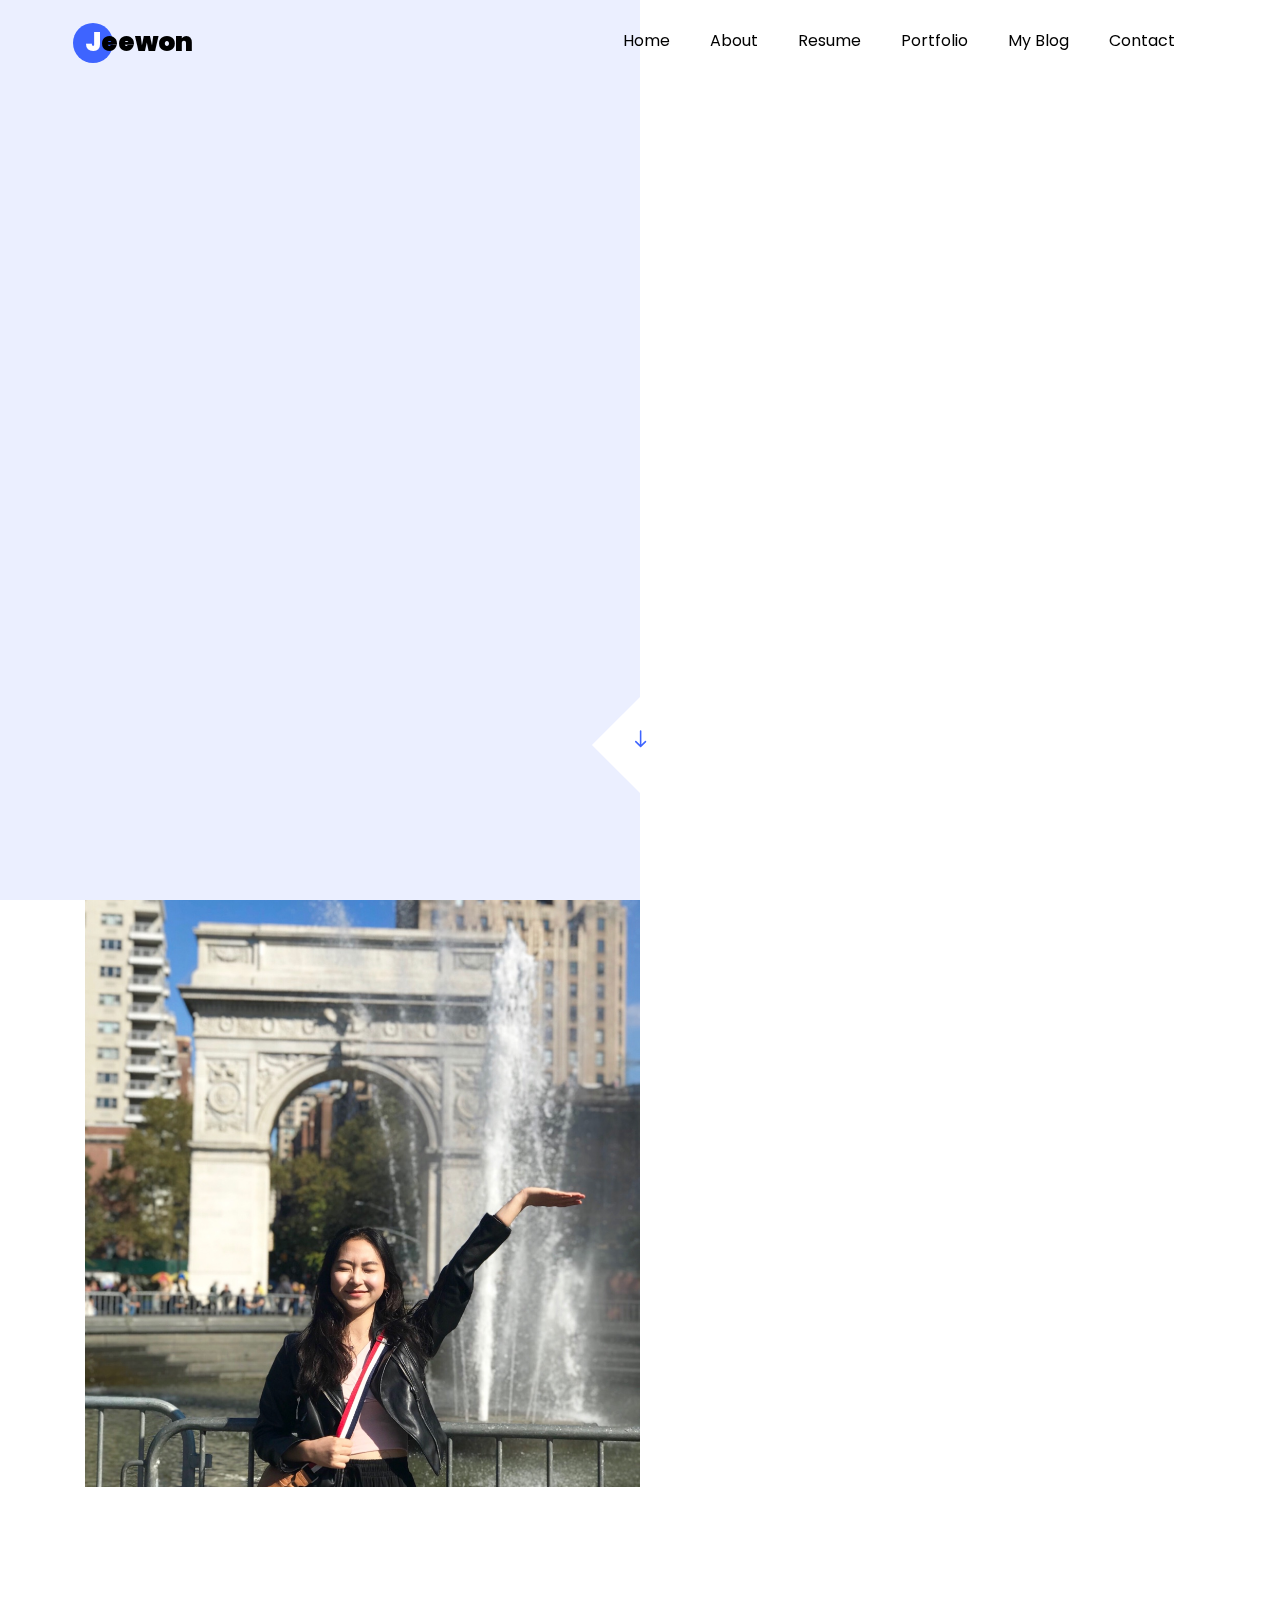
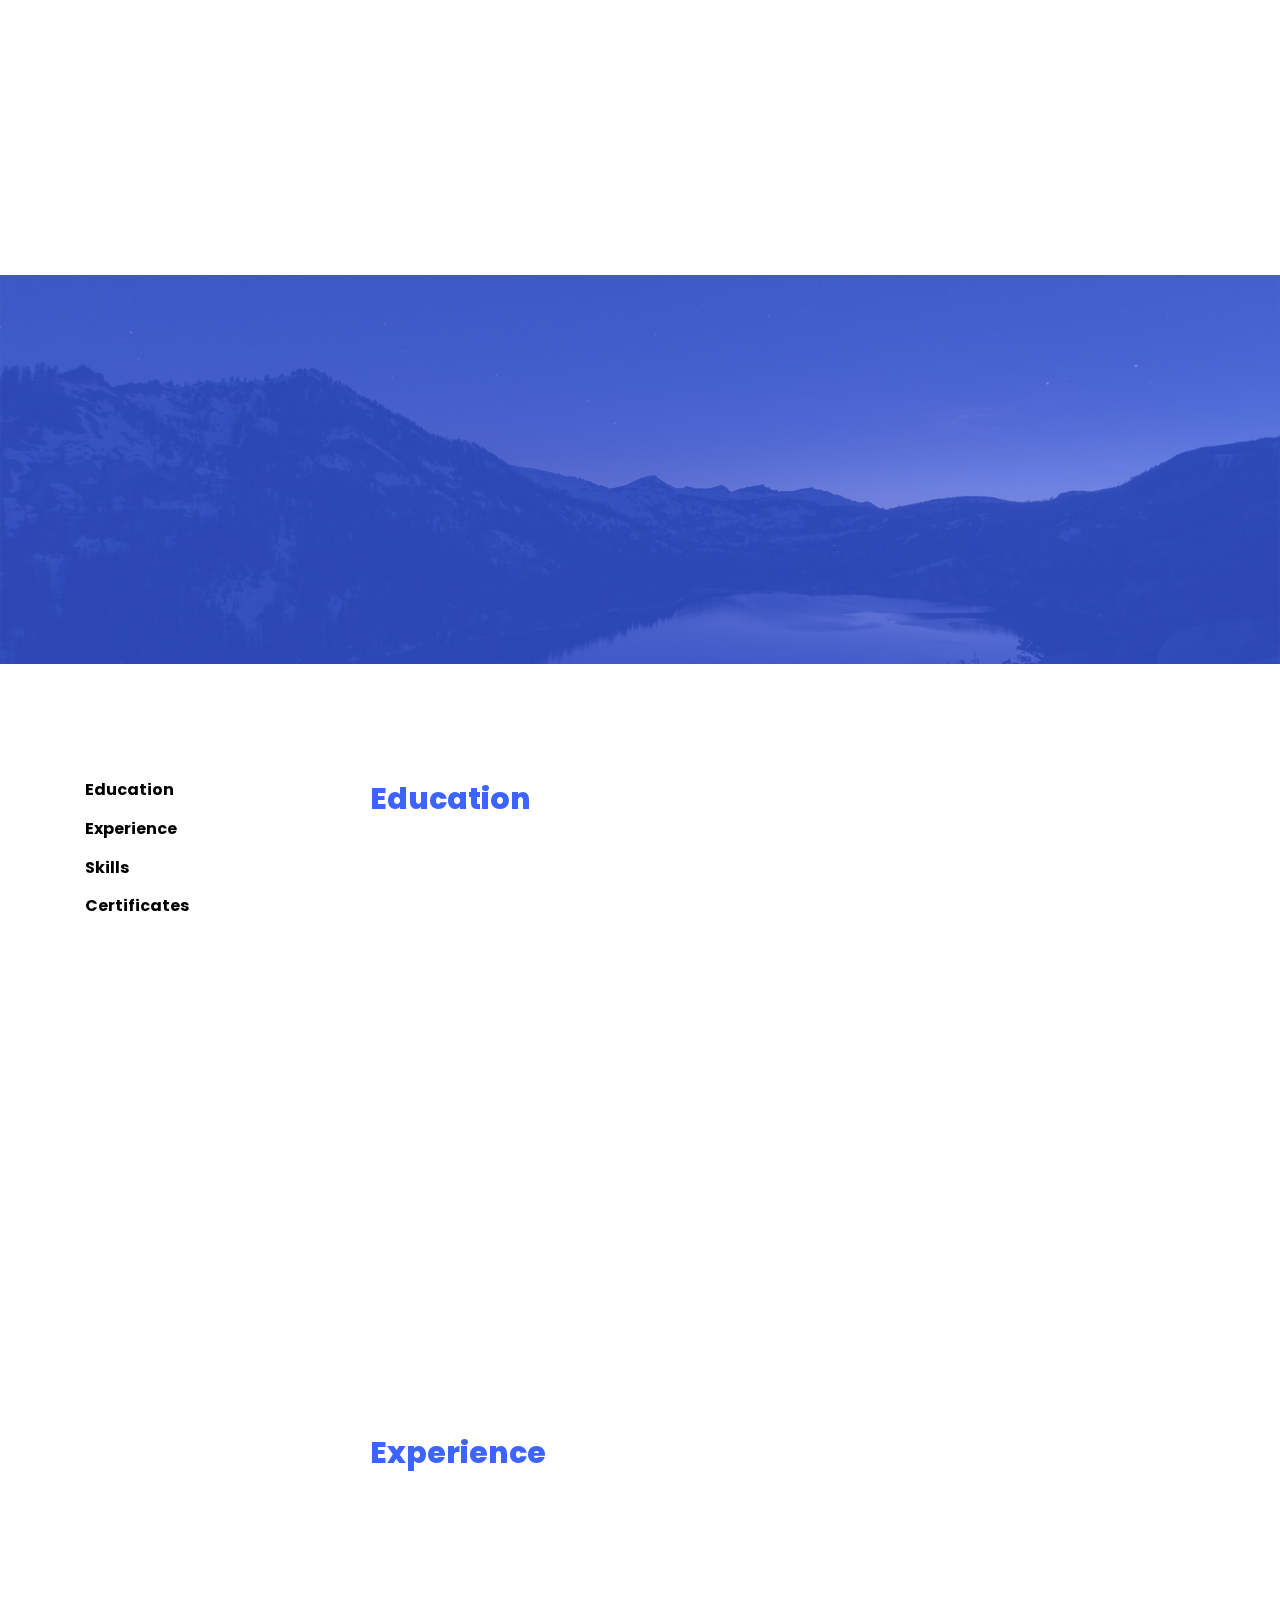
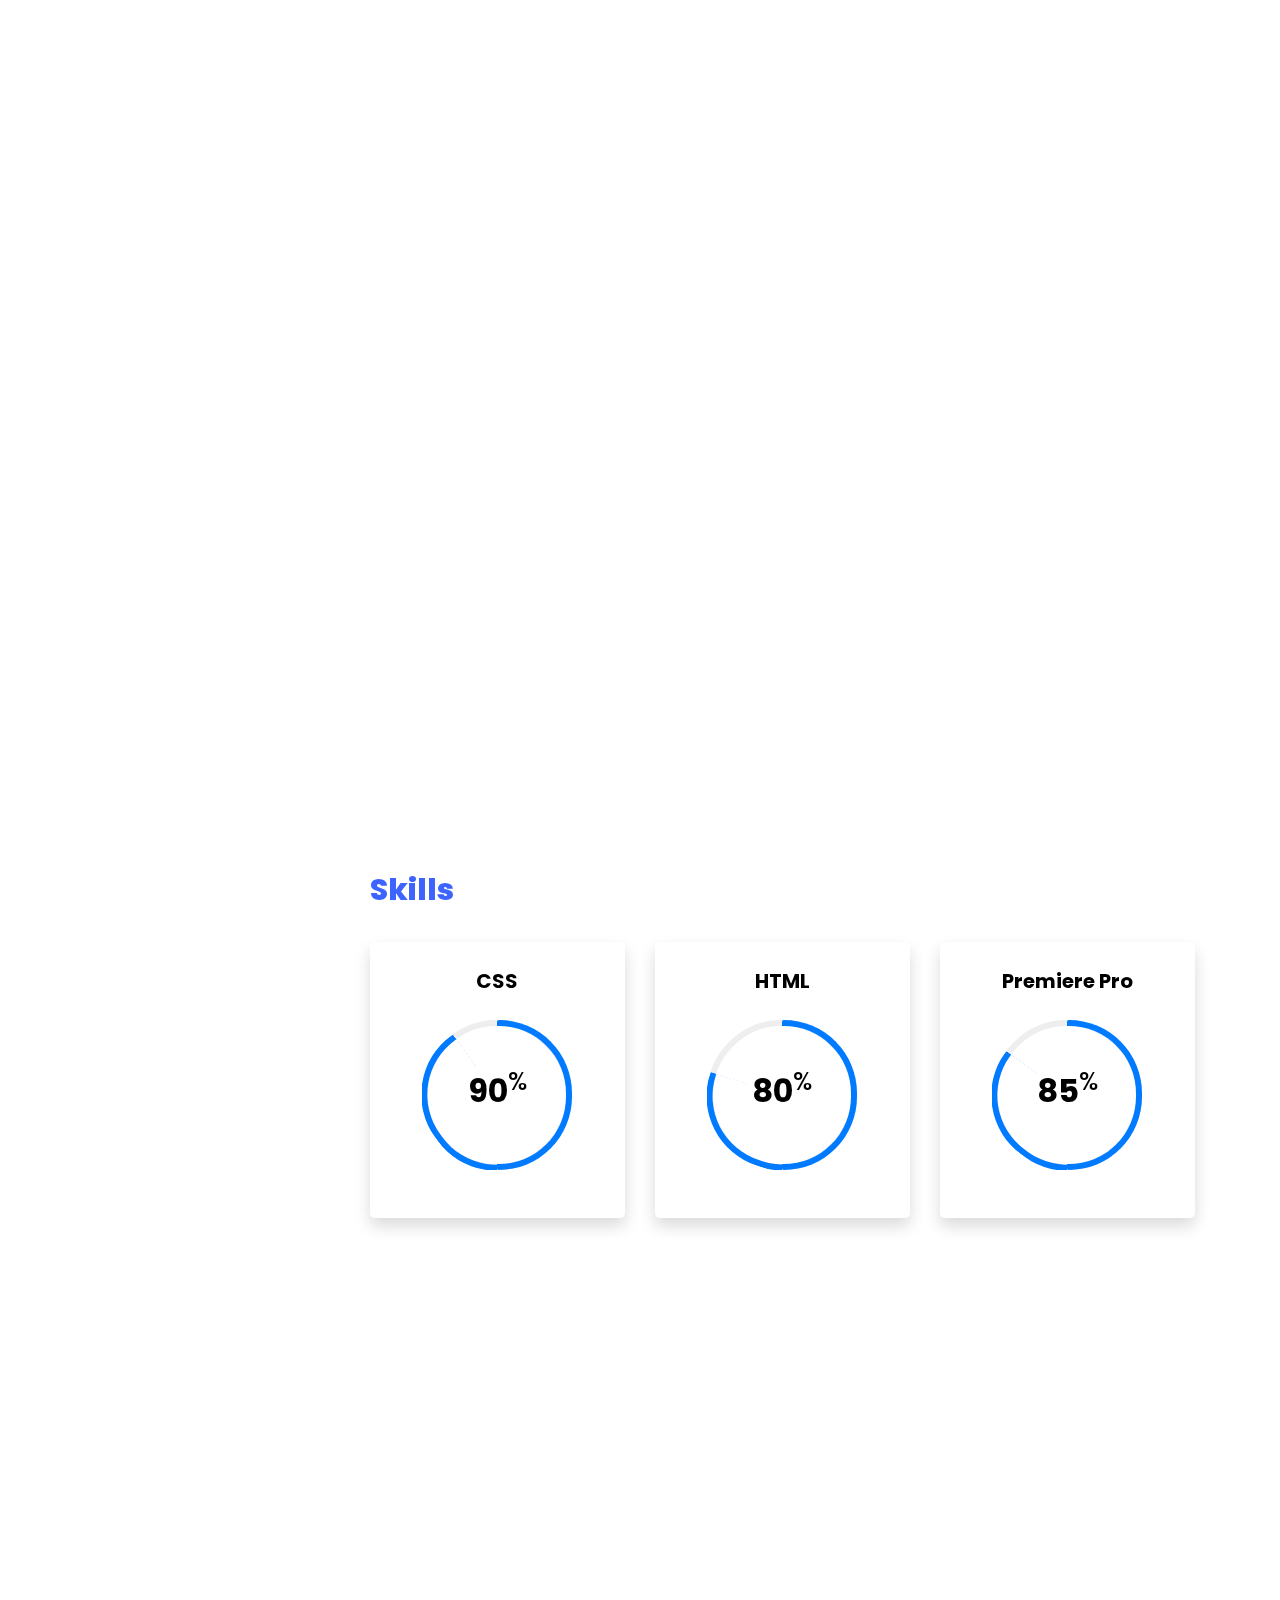
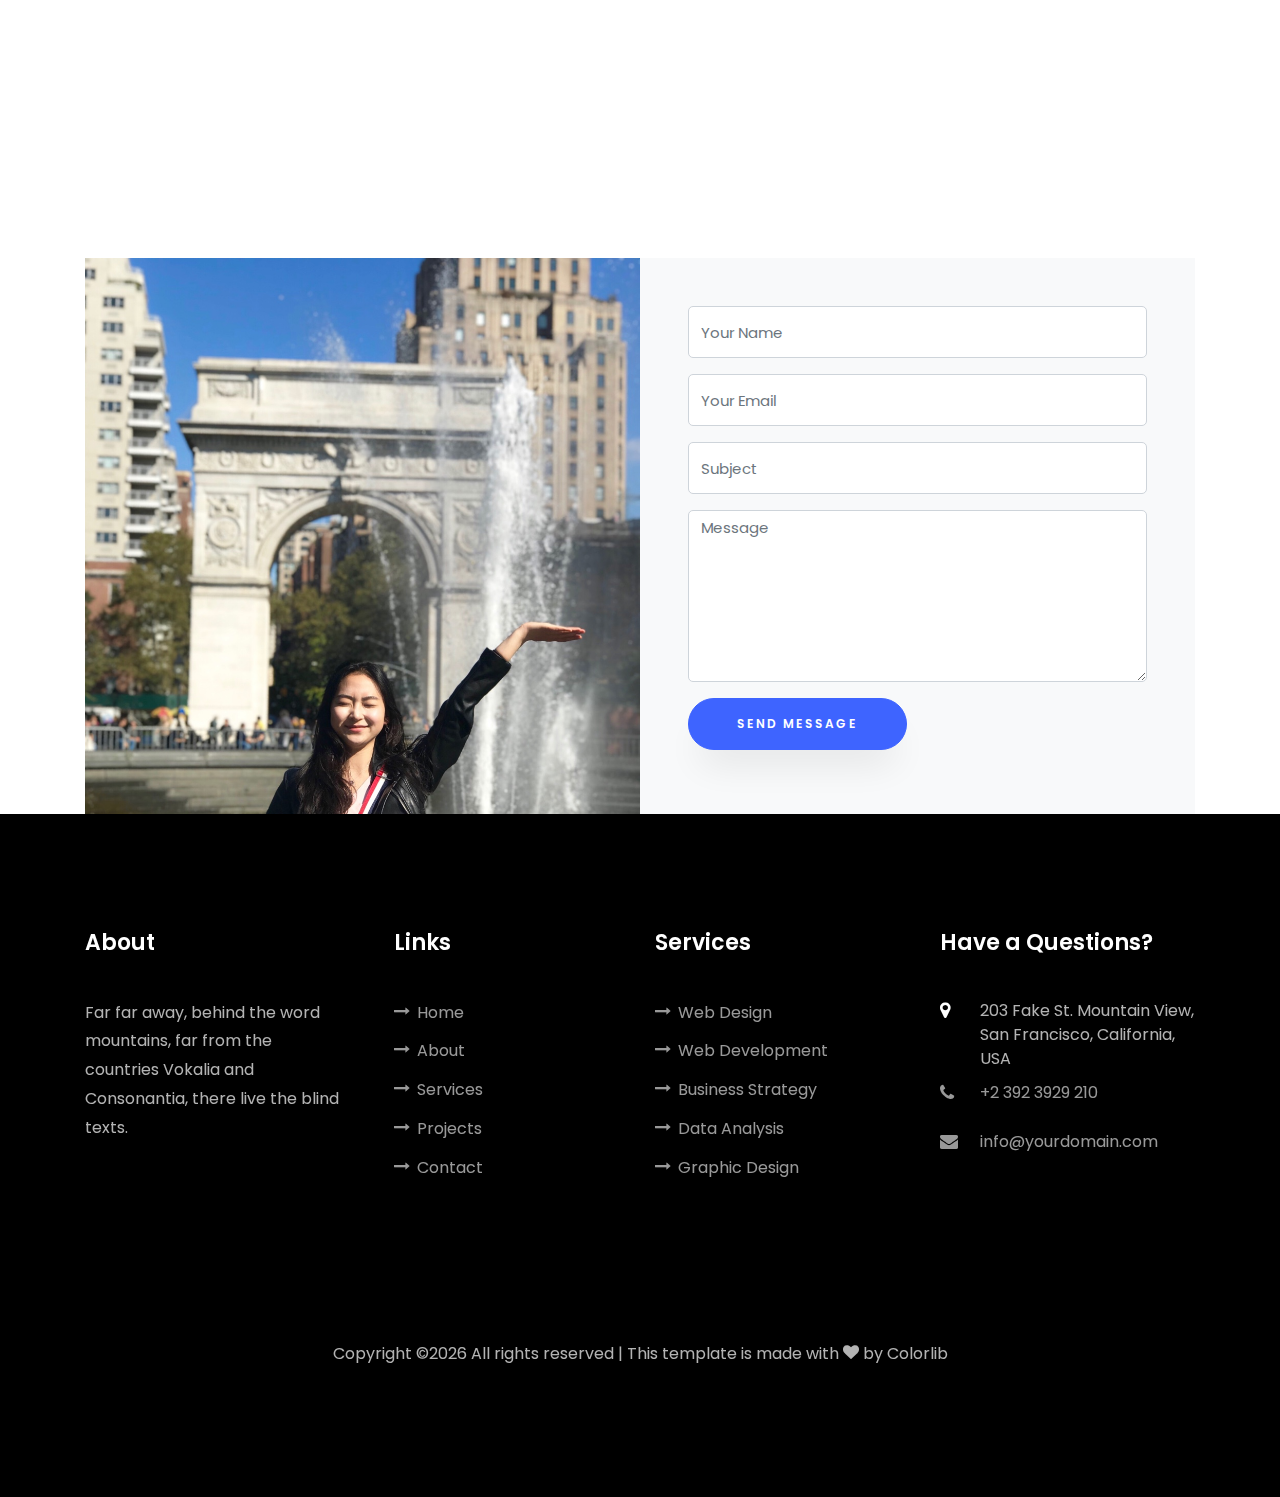
==== commit 156da937: "Update index.html" ====
--- a/index.html
+++ b/index.html
@@ -231,7 +231,8 @@
 		    					<h2>External Cooperation Manager </h2>
 		    					<span class="position">MUNIV 6</span>
 		    					<p>A small river named Duden flows by their place and supplies it with the necessary regelialia. It is a paradisematic country, in which roasted parts of sentences fly into your mouth.</p>
-            		</div>
+                  <a href="single.html" ><p class="readmorebtn">Read More! </p></a>
+              	</div>
 
 
 	    				</div>
@@ -469,7 +470,7 @@
 
     	              <a class="nav-link ftco-animate" id="v-pills-2-tab" data-toggle="pill" href="#v-pills-2" role="tab" aria-controls="v-pills-2" aria-selected="false"> Web Design <span></span></a>
 
-    	              <a class="nav-link ftco-animate" id="v-pills-3-tab" data-toggle="pill" href="#v-pills-3" role="tab" aria-controls="v-pills-3" aria-selected="false"> Artwork <span></span></a>
+    	              <a class="nav-link ftco-animate" id="v-pills-3-tab" data-toggle="pill" href="#v-pills-3" role="tab" aria-controls="v-pills-3" aria-selected="false"> Photography <span></span></a>
 
     	            </div>
     	          </div>
@@ -496,57 +497,31 @@
 
     	              <div class="tab-pane fade" id="v-pills-2" role="tabpanel" aria-labelledby="v-pills-day-2-tab">
                         <div class="speaker-wrap ftco-animate d-md-flex">
-      	              		<div class="img speaker-img" style="background-image: url(images/muniv1.jpg);"></div>
-                          <img class="img22" src="images/muniv1.jpg">
-                          <div class="text">
-      	              			<h2><a href="#">Introduction to Business Leaders</a></h2>
+      	              		<div class="img speaker-img">
+                          <img class="imgbride2" src="img/web2.png">
+                          </div>
+                        </div>
+                        <div class="speaker-wrap ftco-animate d-md-flex">
+                          <div class="text videotext2">
+      	              			<h2><a href="#">Desert Cafe Storefront Website<</a></h2>
       	              			<p>A small river named Duden flows by their place and supplies it with the necessary regelialia. It is a paradisematic country, in which roasted parts of sentences fly into your mouth.</p>
-      	              			<span class="time">09:00 am - 4:30 pm</span>
-      	              			<p class="location"><span class="icon-map-o mr-2"></span>20 July 2019 - Hall, Building Los Angeles CA</p>
-      	              			<p>A small river named Duden flows by their place and supplies it with the necessary regelialia. It is a paradisematic country, in which roasted parts of sentences fly into your mouth.</p>
-                            <a href="#projects-section" ><p>Read More! </p></a>
       	              		</div>
+                        </div>
       	              	</div>
-                        <br>
-                        <div class="speaker-wrap ftco-animate d-md-flex">
-      	              		<div class="img speaker-img" style="background-image: url(images/muniv1.jpg);"></div>
-                          <img class="img22" src="images/muniv1.jpg">
-                          <div class="text">
-      	              			<h2><a href="#">Introduction to Business Leaders</a></h2>
-      	              			<p>A small river named Duden flows by their place and supplies it with the necessary regelialia. It is a paradisematic country, in which roasted parts of sentences fly into your mouth.</p>
-      	              			<span class="time">09:00 am - 4:30 pm</span>
-      	              			<p class="location"><span class="icon-map-o mr-2"></span>20 July 2019 - Hall, Building Los Angeles CA</p>
-      	              			<p>A small river named Duden flows by their place and supplies it with the necessary regelialia. It is a paradisematic country, in which roasted parts of sentences fly into your mouth.</p>
-                            <a href="#projects-section" ><p>Read More! </p></a>
-      	              		</div>
-      	              	</div>
-    	              </div>
+
 
     	              <div class="tab-pane fade" id="v-pills-3" role="tabpanel" aria-labelledby="v-pills-day-3-tab">
                       <div class="speaker-wrap ftco-animate d-md-flex">
-    	              		<div class="img speaker-img" style="background-image: url(images/muniv1.jpg);"></div>
-                        <img class="img22" src="images/muniv1.jpg">
-                        <div class="text">
-    	              			<h2><a href="#">Introduction to Business Leaders</a></h2>
-    	              			<p>A small river named Duden flows by their place and supplies it with the necessary regelialia. It is a paradisematic country, in which roasted parts of sentences fly into your mouth.</p>
-    	              			<span class="time">09:00 am - 4:30 pm</span>
-    	              			<p class="location"><span class="icon-map-o mr-2"></span>20 July 2019 - Hall, Building Los Angeles CA</p>
-    	              			<p>A small river named Duden flows by their place and supplies it with the necessary regelialia. It is a paradisematic country, in which roasted parts of sentences fly into your mouth.</p>
-                          <a href="#projects-section" ><p>Read More! </p></a>
-    	              		</div>
+    	              		<div class="img speaker-img">
+                          <img class="edit" src="img/path.HEIC">
+                        </div>
+                        <img class="edit2" src="img/bay.HEIC">
     	              	</div>
                       <br>
                       <div class="speaker-wrap ftco-animate d-md-flex">
-    	              		<div class="img speaker-img" style="background-image: url(images/muniv1.jpg);"></div>
-                        <img class="img22" src="images/muniv1.jpg">
-                        <div class="text">
-    	              			<h2><a href="#">Introduction to Business Leaders</a></h2>
-    	              			<p>A small river named Duden flows by their place and supplies it with the necessary regelialia. It is a paradisematic country, in which roasted parts of sentences fly into your mouth.</p>
-    	              			<span class="time">09:00 am - 4:30 pm</span>
-    	              			<p class="location"><span class="icon-map-o mr-2"></span>20 July 2019 - Hall, Building Los Angeles CA</p>
-    	              			<p>A small river named Duden flows by their place and supplies it with the necessary regelialia. It is a paradisematic country, in which roasted parts of sentences fly into your mouth.</p>
-                          <a href="#projects-section" ><p>Read More! </p></a>
-    	              		</div>
+    	              		<div class="img speaker-img">
+                          <img class="imgbride" src="img/bride.HEIC">
+                        </div>
     	              	</div>
     	              </div>
     	            </div>
@@ -564,16 +539,16 @@
           <div class="col-md-12 heading-section text-center ftco-animate">
           	<h1 class="big big-2">My Blog</h1>
             <h2 class="mb-4">My Blog</h2>
-            <p>Far far away, behind the word mountains, far from the countries Vokalia and Consonantia</p>
+            <p>Take a Look into my Personal Life</p>
           </div>
         </div>
     		<div class="row no-gutters">
     			<div class="col-md">
-    				<div class="project img ftco-animate d-flex justify-content-center align-items-center" style="background-image: url(images/work-1.jpg);">
+    				<div class="project img ftco-animate d-flex justify-content-center align-items-center" style="background-image: url(img/sdfront.PNG);">
     					<div class="overlay"></div>
 	    				<div class="text text-center p-4">
-	    					<h3><a href="#">Branding &amp; Illustration Design</a></h3>
-	    					<span>Web Design</span>
+	    					<h3><a href="#">Self-Development</a></h3>
+	    					<span>자기개발</span>
 	    				</div>
     				</div>
   				</div>
@@ -581,27 +556,27 @@
     				<div class="project img ftco-animate d-flex justify-content-center align-items-center" style="background-image: url(images/work-2.jpg);">
     					<div class="overlay"></div>
 	    				<div class="text text-center p-4">
-	    					<h3><a href="#">Branding &amp; Illustration Design</a></h3>
-	    					<span>Web Design</span>
+	    					<h3><a href="#">Exercise</a></h3>
+	    					<span>운동</span>
 	    				</div>
     				</div>
   				</div>
 
     			<div class="col-md">
-    				<div class="project img ftco-animate d-flex justify-content-center align-items-center" style="background-image: url(images/work-3.jpg);">
+    				<div class="project img ftco-animate d-flex justify-content-center align-items-center" style="background-image: url(img/travelfront.HEIC);">
     					<div class="overlay"></div>
 	    				<div class="text text-center p-4">
-	    					<h3><a href="#">Branding &amp; Illustration Design</a></h3>
-	    					<span>Web Design</span>
+	    					<h3><a href="#">Travel</a></h3>
+	    					<span>여행</span>
 	    				</div>
     				</div>
     			</div>
     			<div class="col-md">
-    				<div class="project img ftco-animate d-flex justify-content-center align-items-center" style="background-image: url(images/work-4.jpg);">
-    					<div class="overlay"></div>
+    			<div class="project img ftco-animate d-flex justify-content-center align-items-center" style="background-image: url(img/dailyfront.PNG);">
+            <div class="overlay"></div>
 	    				<div class="text text-center p-4">
-	    					<h3><a href="#">Branding &amp; Illustration Design</a></h3>
-	    					<span>Web Design</span>
+                <h3><a href="#">Daily Life</a></h3>
+	    					<span>일상</span>
 	    				</div>
     				</div>
     			</div>
--- a/css/style.css
+++ b/css/style.css
@@ -189,6 +189,7 @@
   margin-right: 2em;
   margin-left: 1em;
 }
+
 
 
 
@@ -10018,3 +10019,33 @@
 .videotext{
   margin-left: 1em !important;
 }
+.videotext2{
+  margin-left: 2.7em !important;
+}
+.imgbride{
+  width: 50em;
+  height: 30em;
+  border-radius: 0.5em;
+  margin-left: 2em;
+}
+
+.edit{
+  width: 25em;
+  height: 30em;
+  margin-right: 2em;
+  margin-left: 2em;
+    border-radius: 0.5em;
+}
+
+.edit2{
+  width: 25em;
+  height: 30em;
+  margin-right: 2em;
+    border-radius: 0.5em;
+}
+
+.imgbride2{
+  height: 30em;
+  border-radius: 0.5em;
+  margin-left: 2em;
+}
